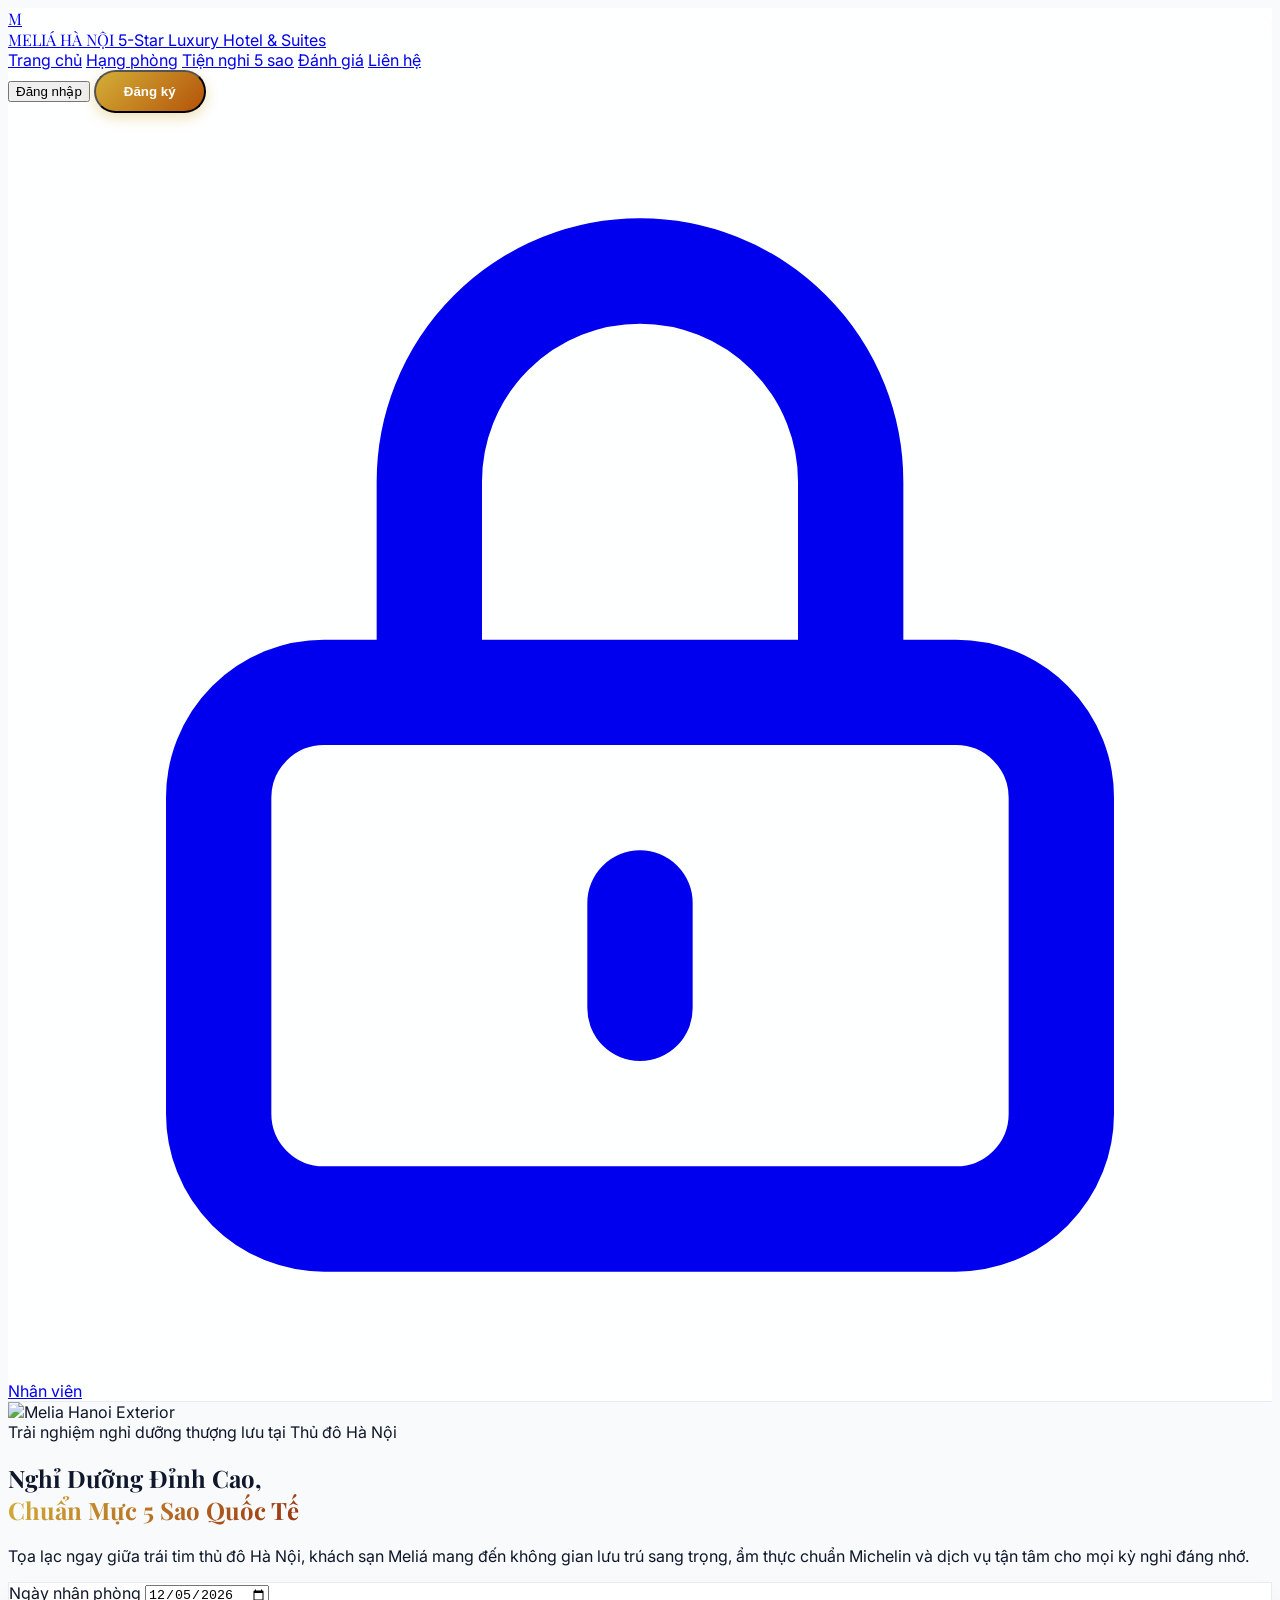
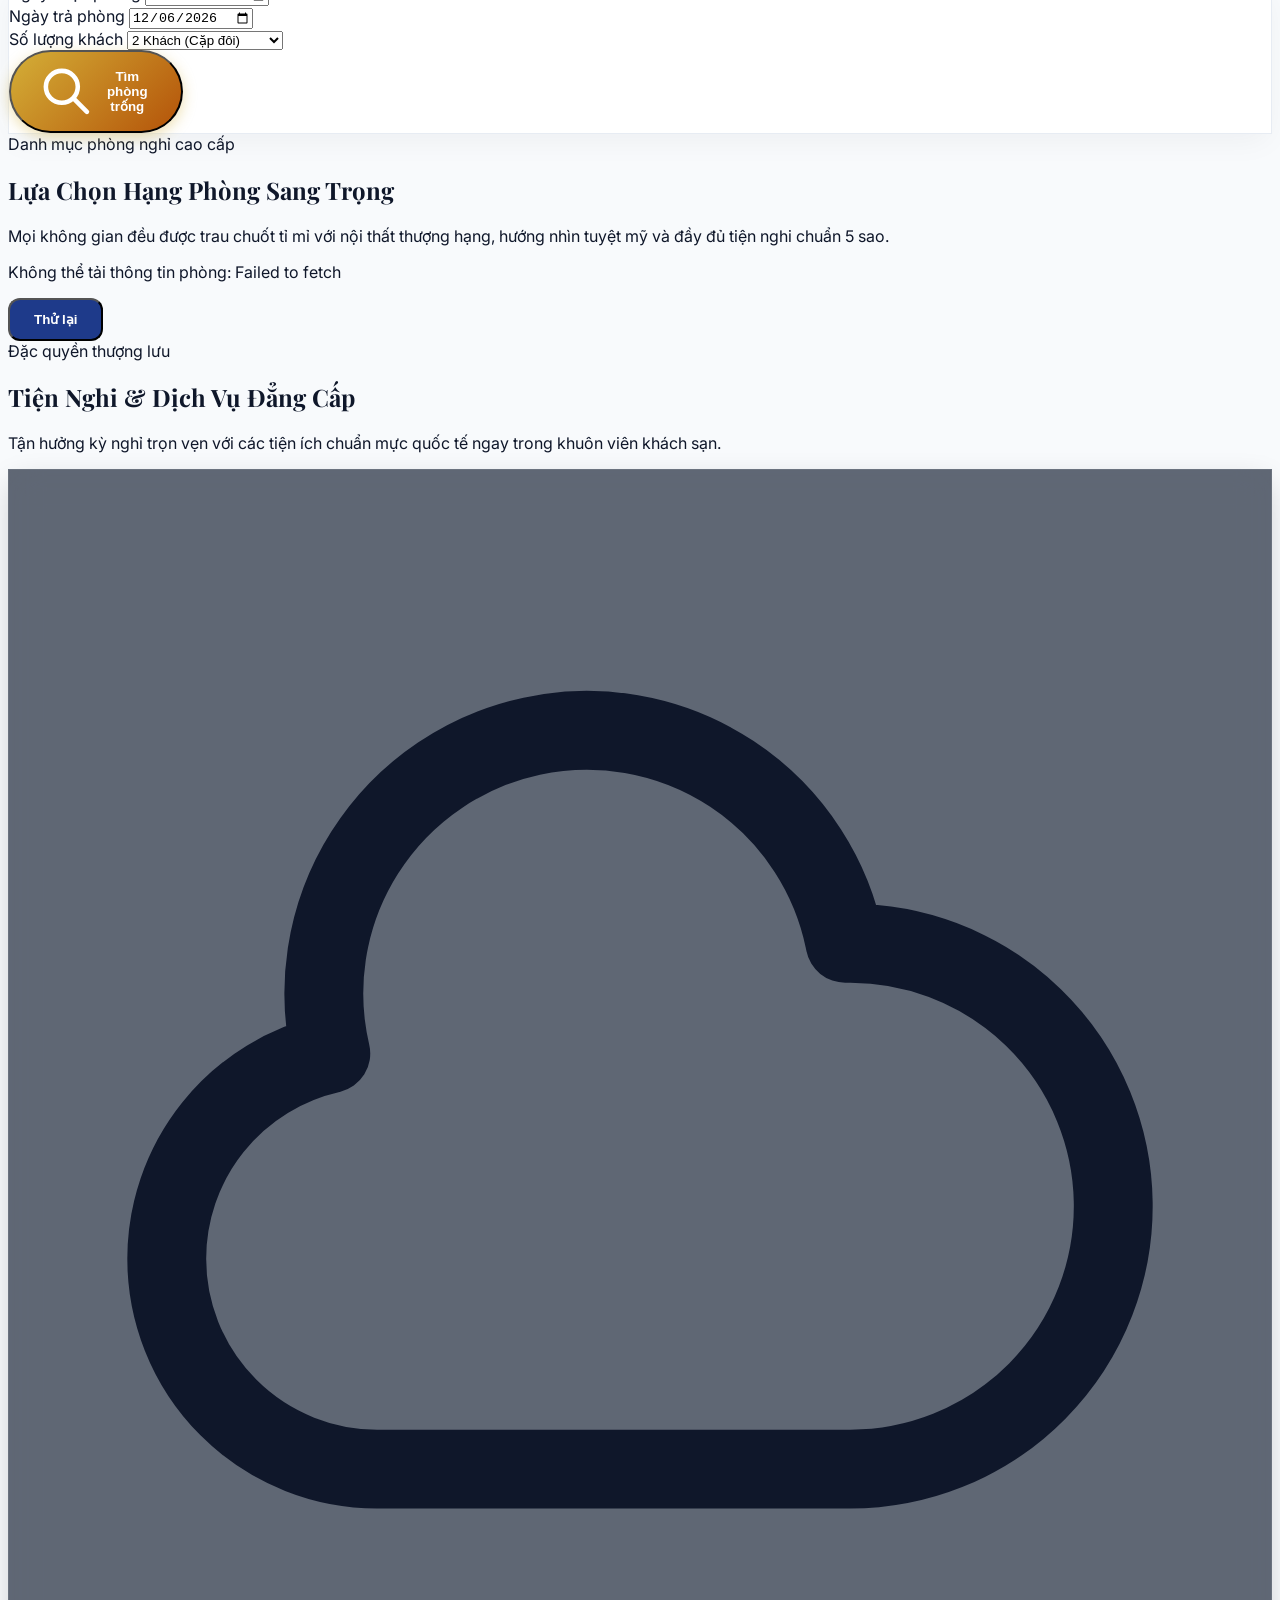
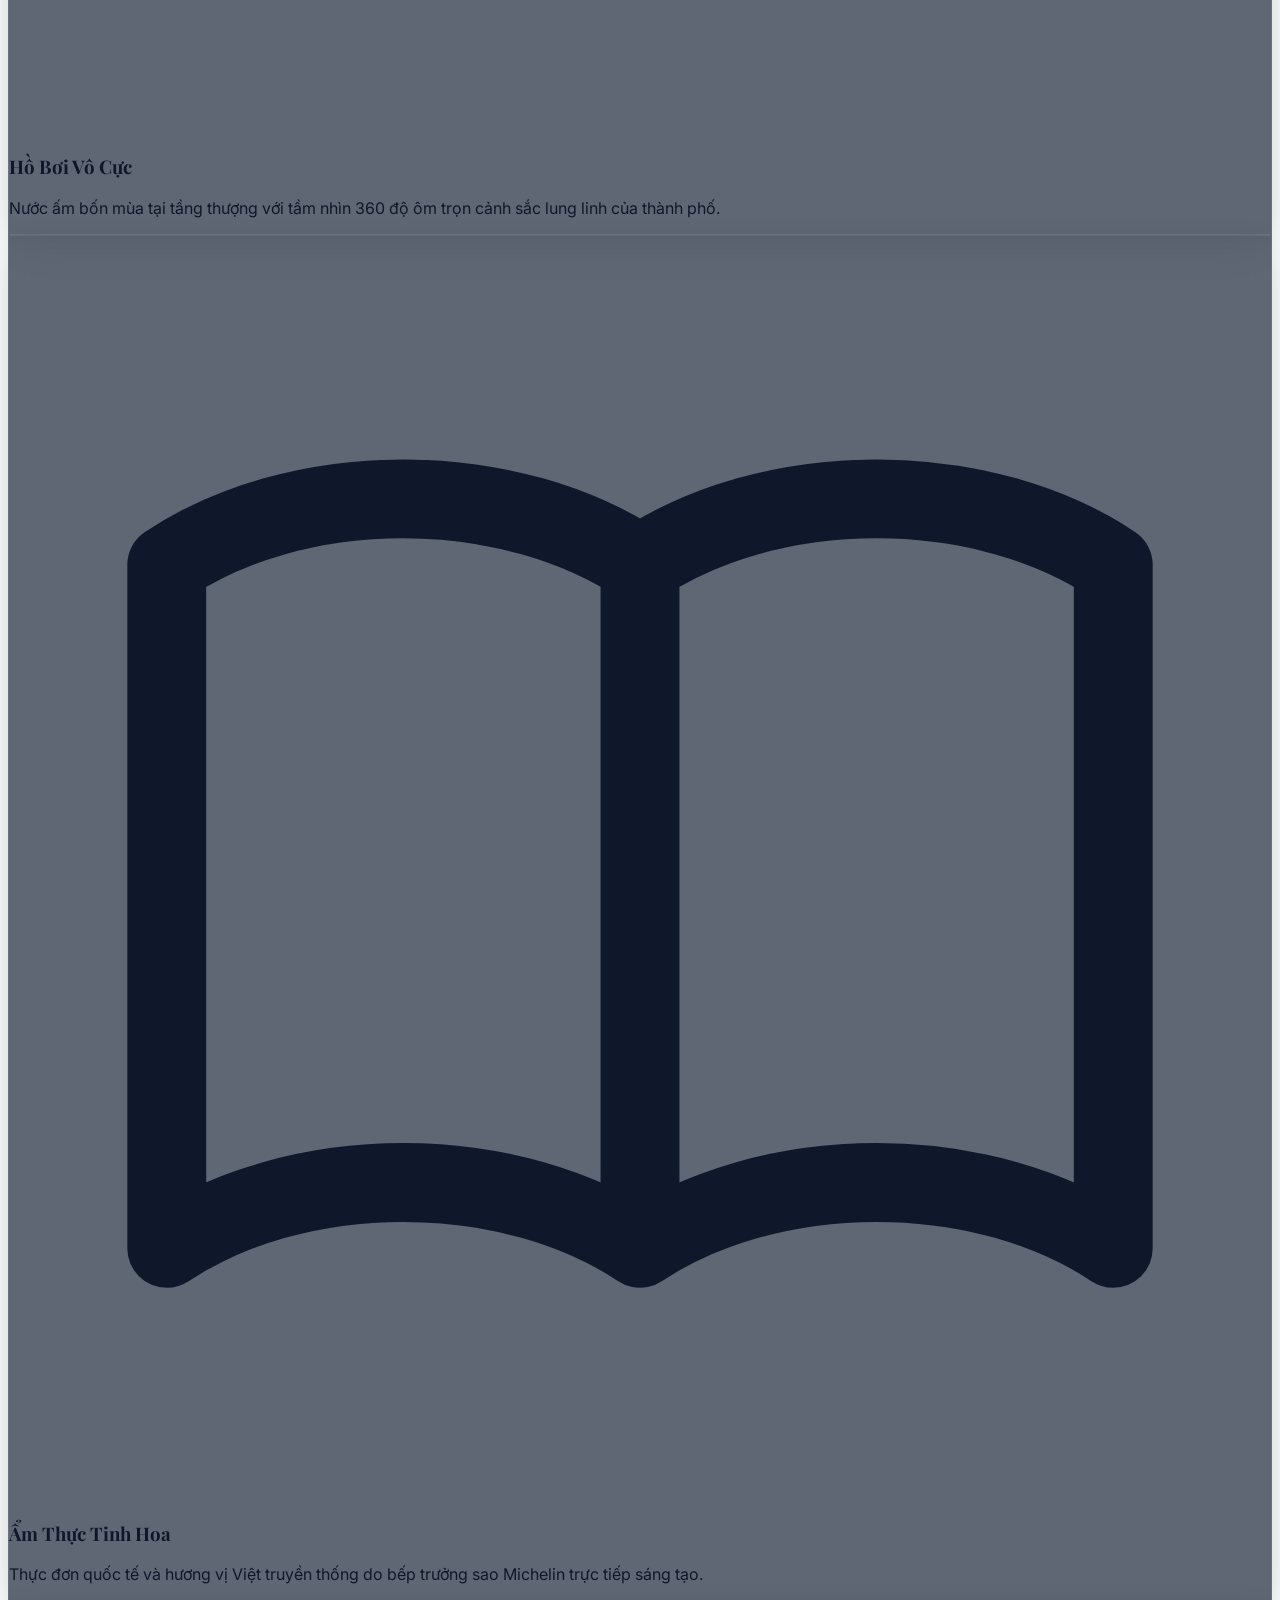
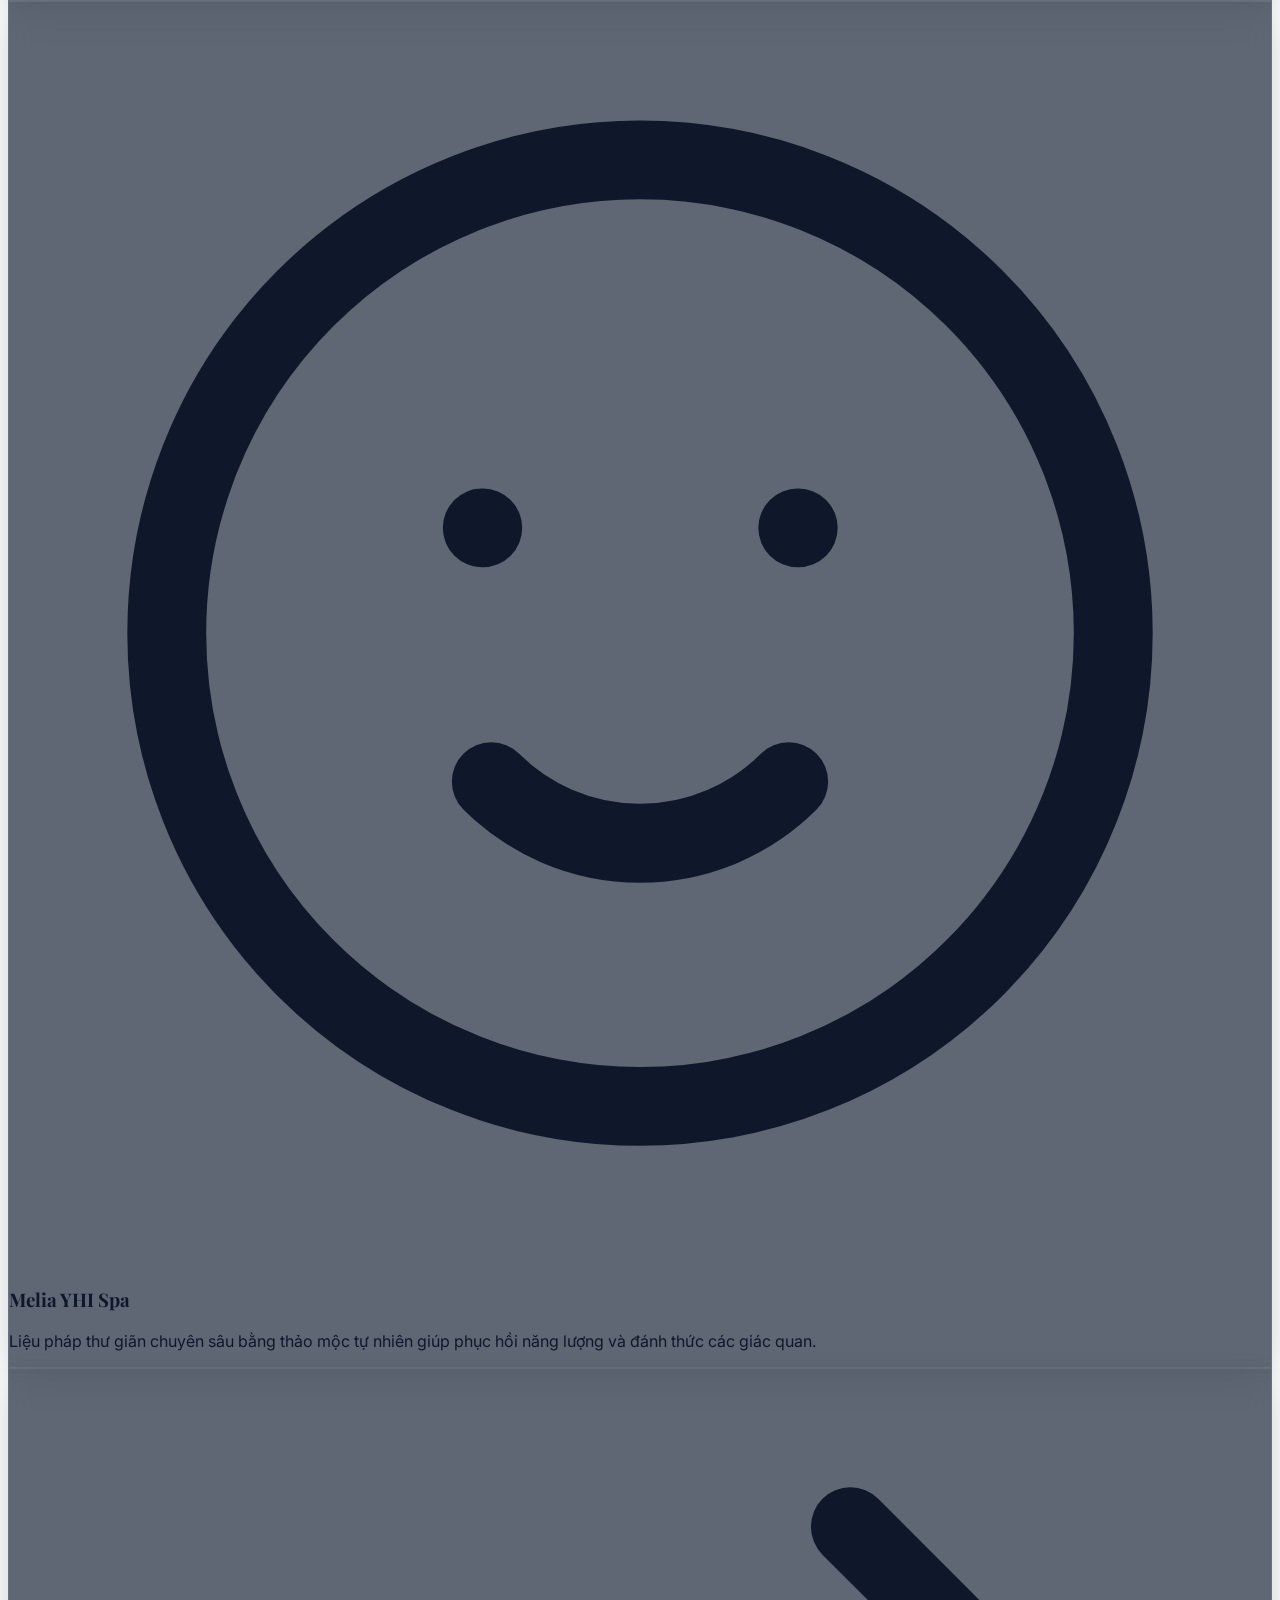
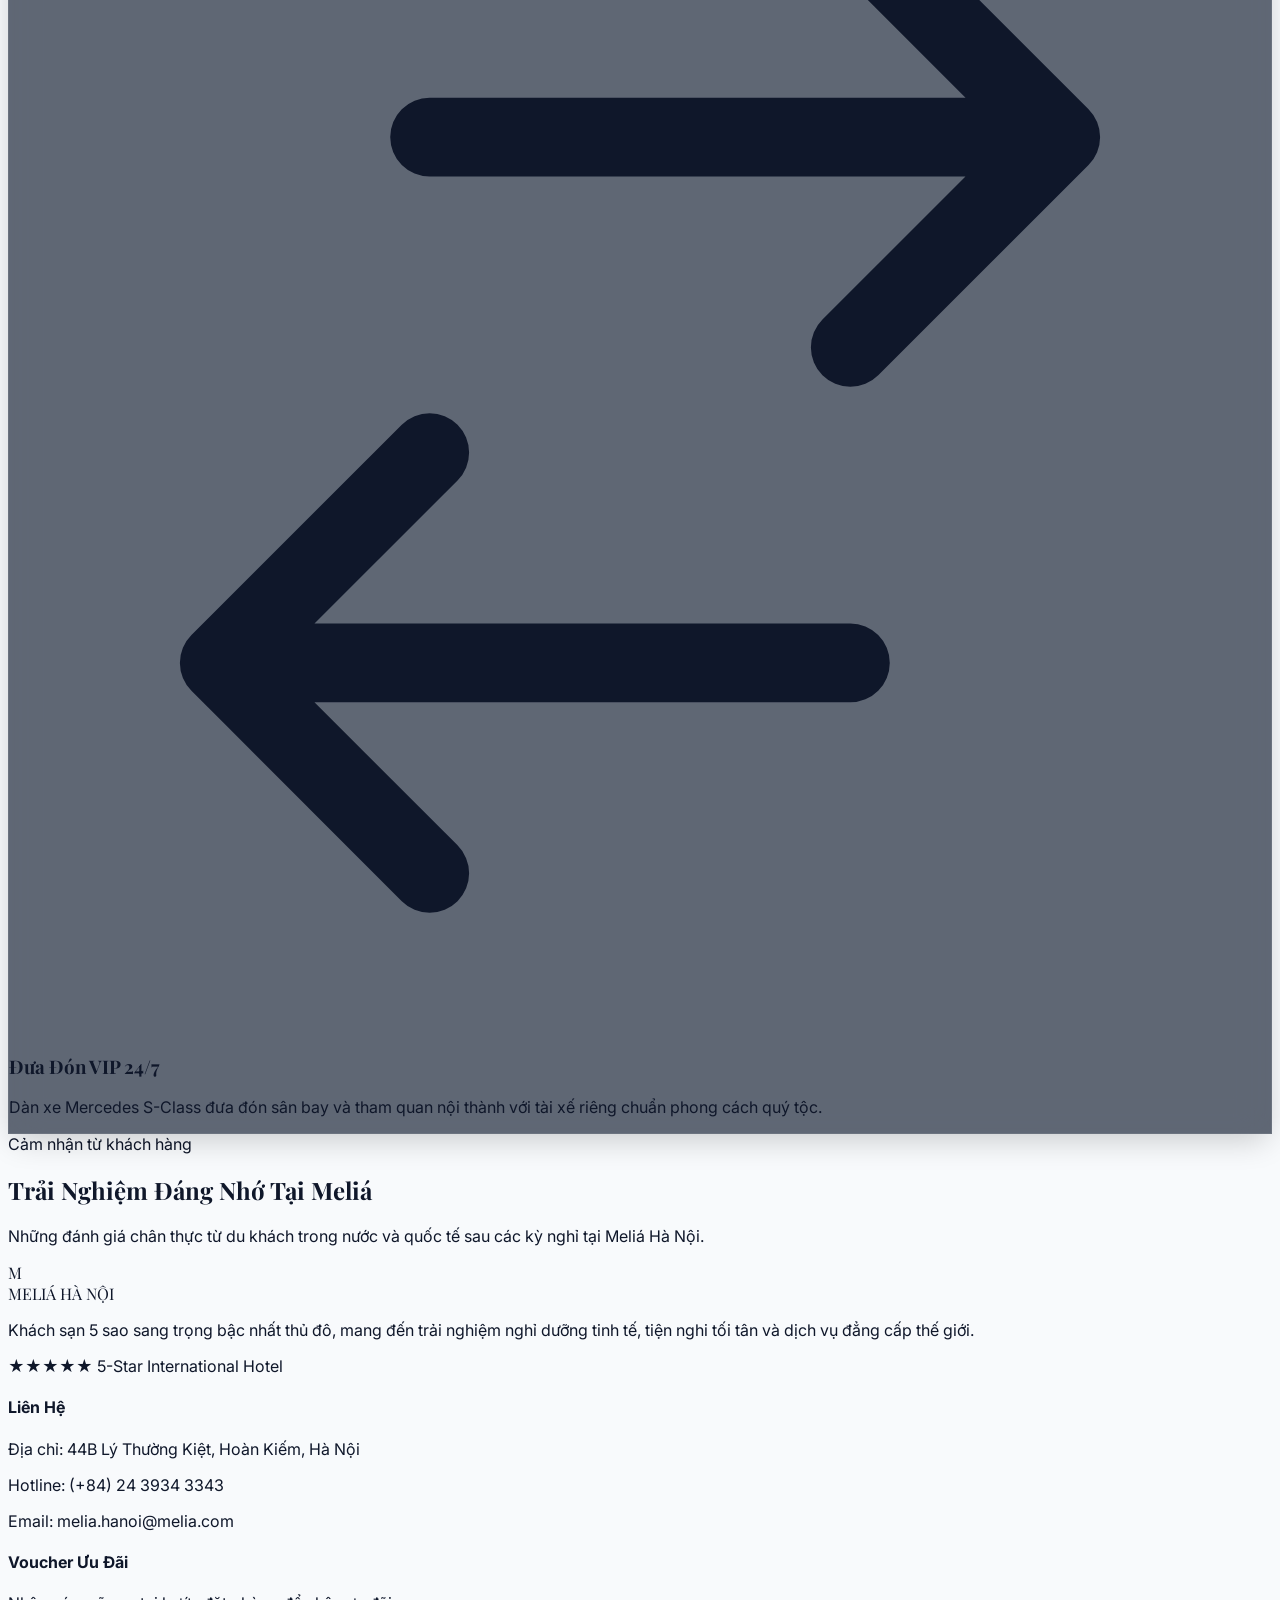
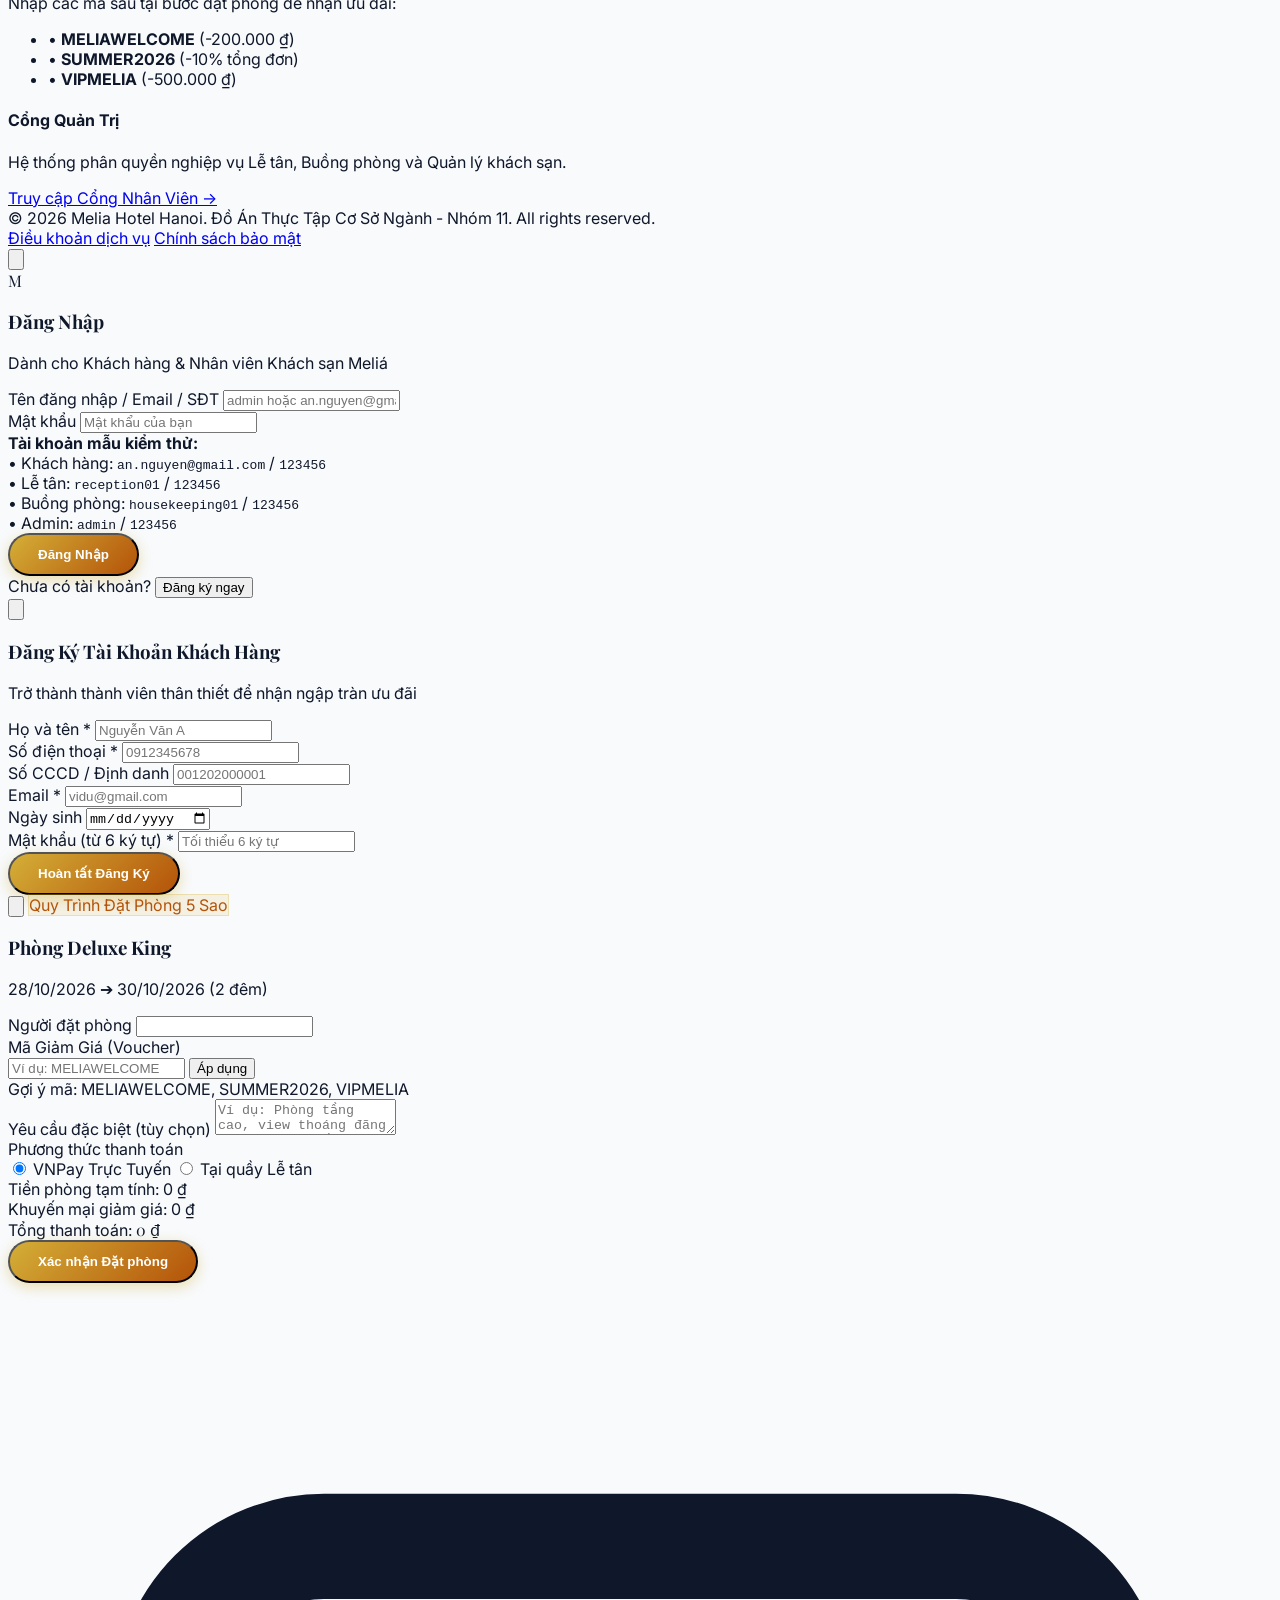
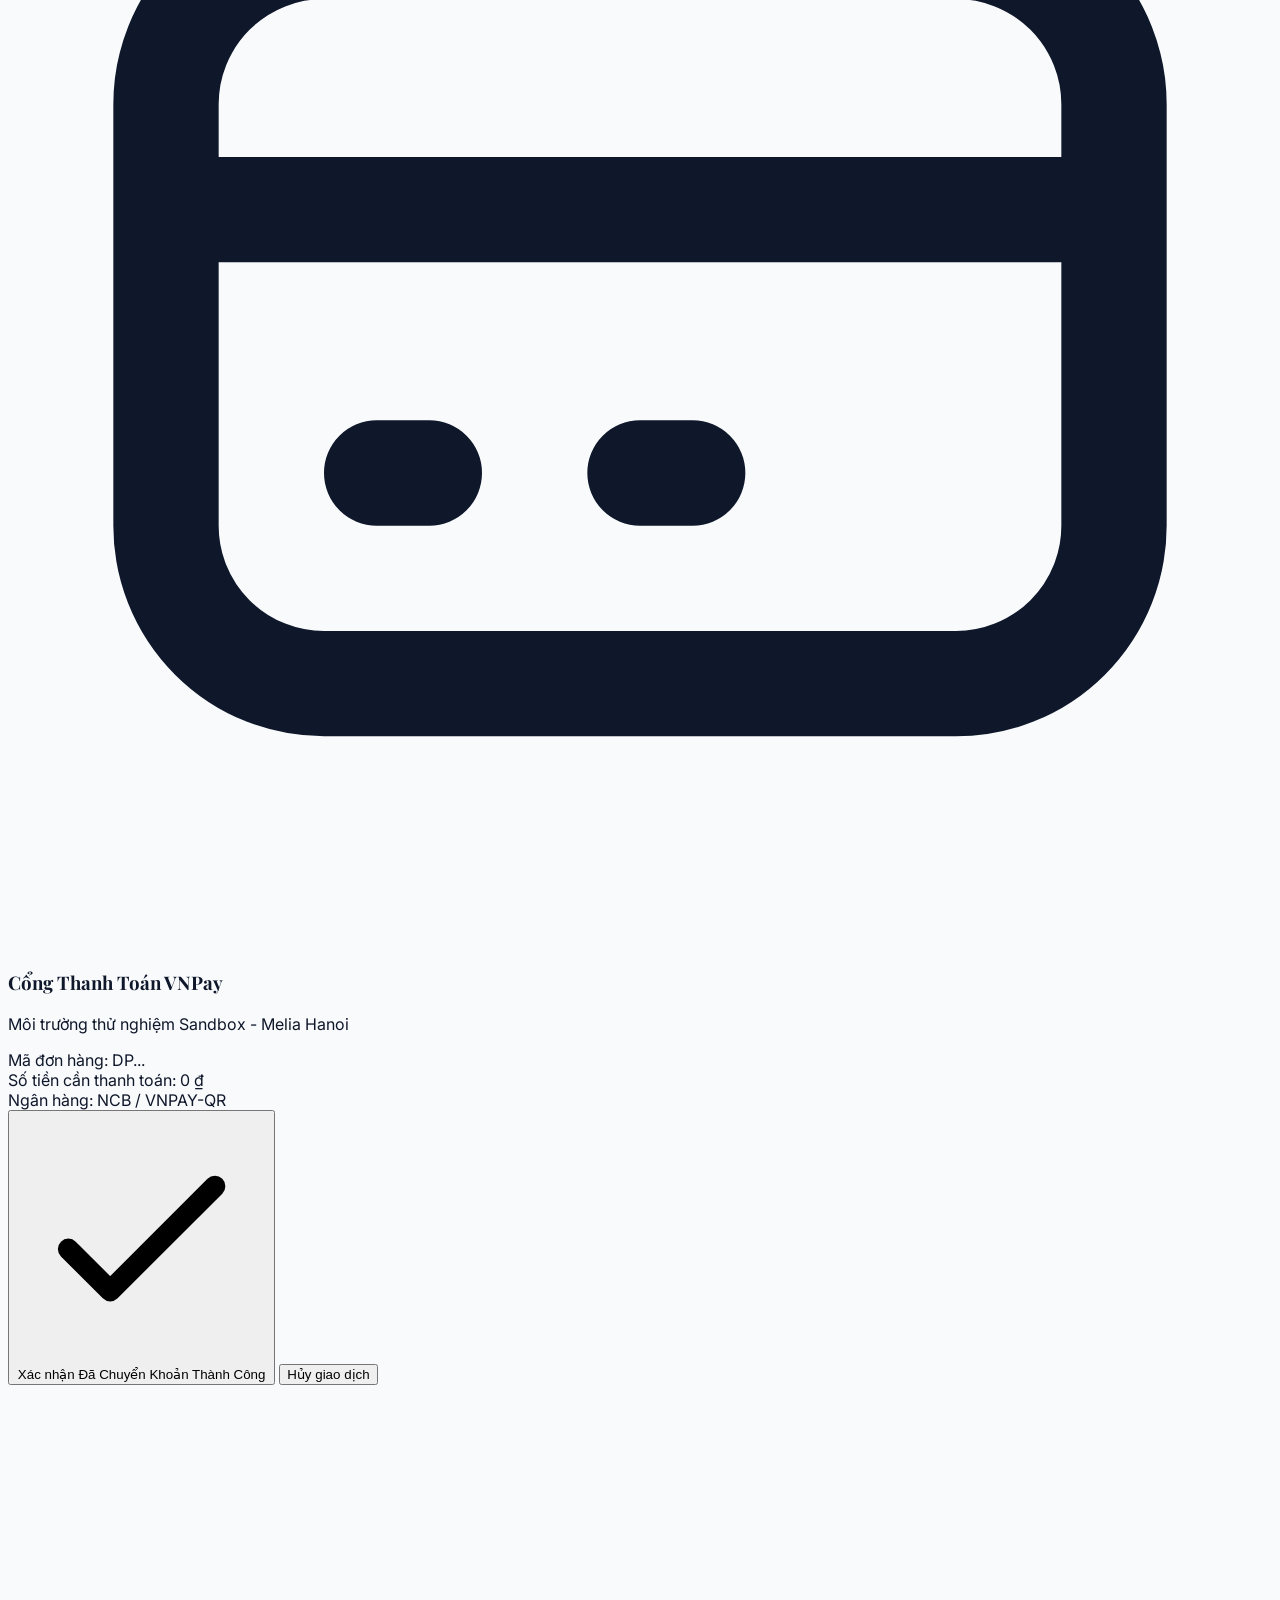
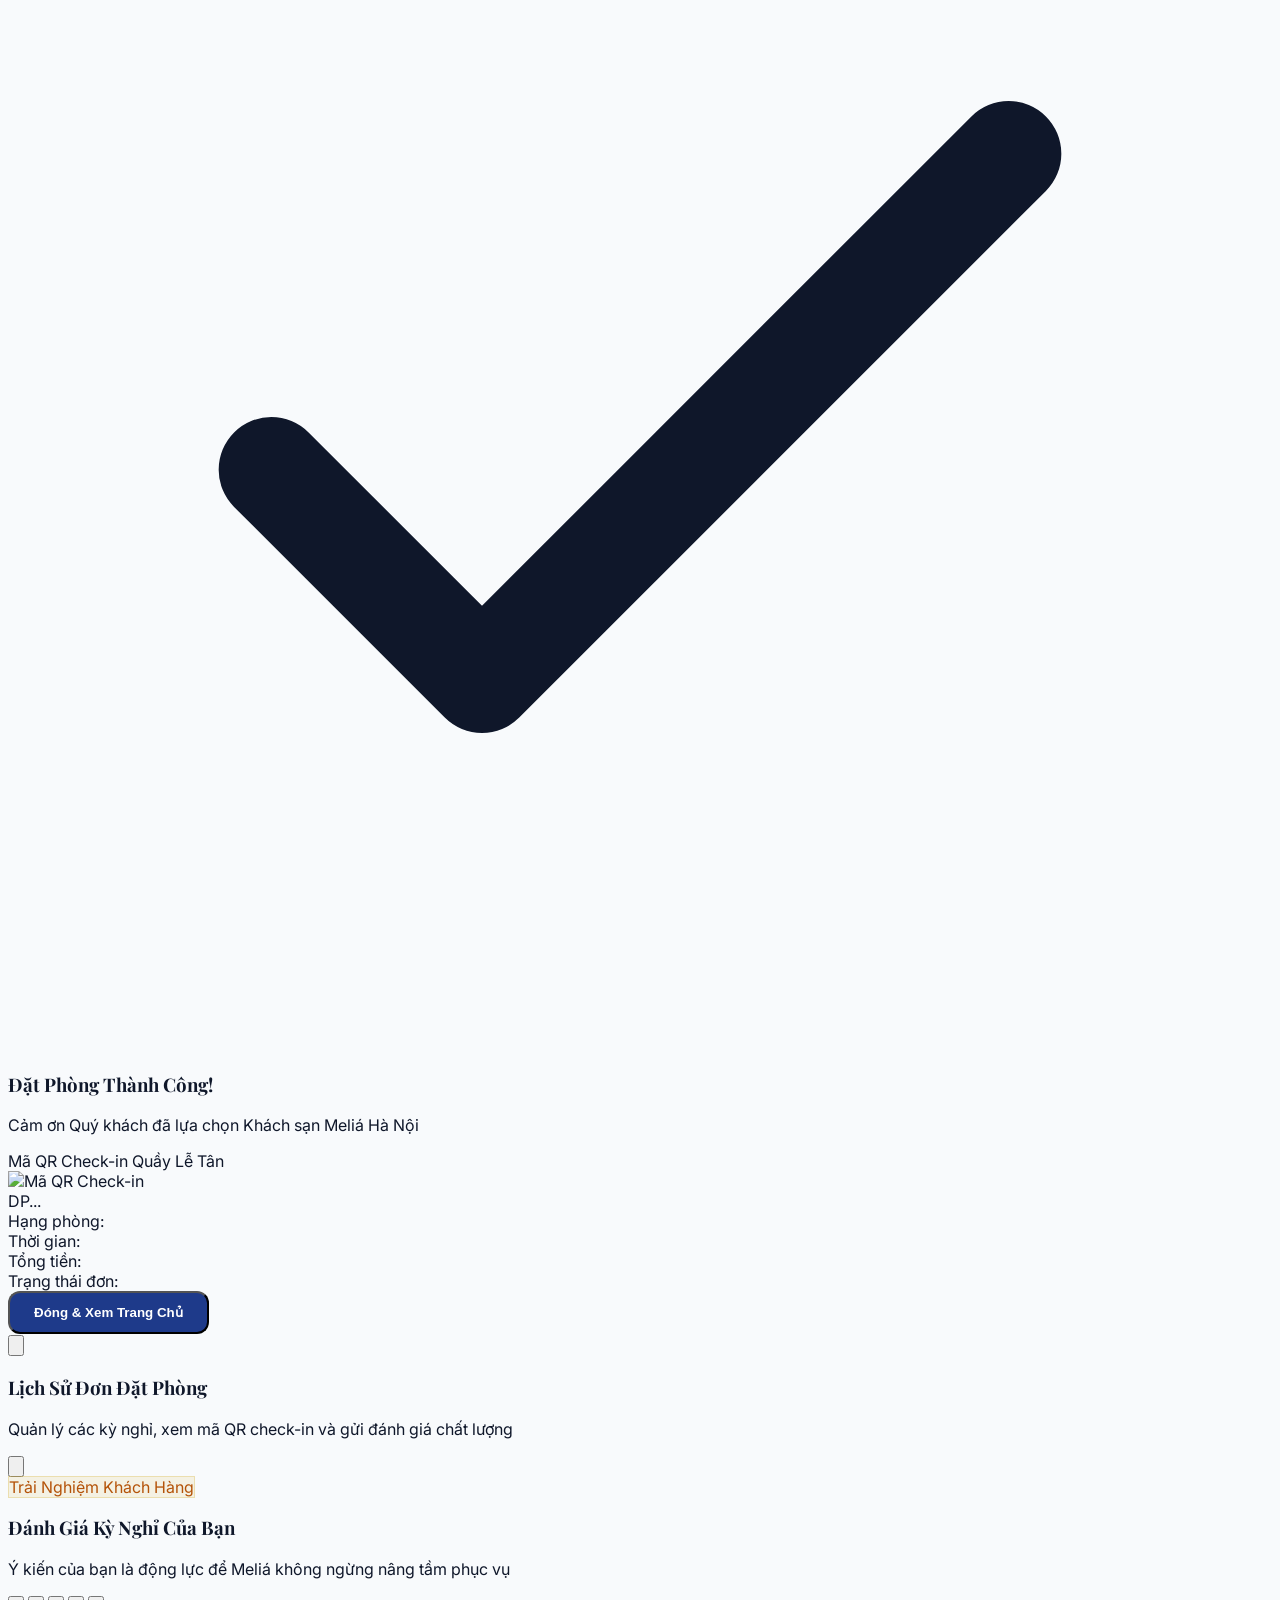
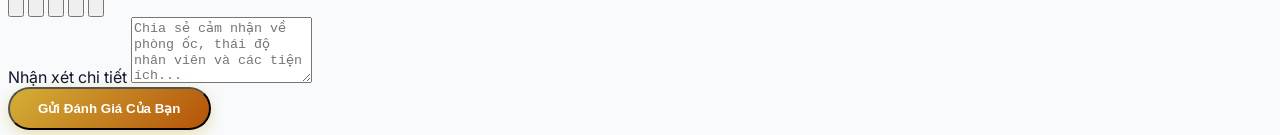
==== frontend/index.html @ df704e08 "feat: initial commit for Melia Hotel TTCSN system with Docker support" ====
<!DOCTYPE html>
<html lang="vi" class="scroll-smooth">
<head>
  <meta charset="UTF-8">
  <meta name="viewport" content="width=device-width, initial-scale=1.0">
  <title>Khách Sạn Meliá Hà Nội | Trải Nghiệm Nghỉ Dưỡng 5 Sao Đẳng Cấp Quốc Tế</title>
  <!-- Tailwind CSS via CDN -->
  <script src="https://cdn.tailwindcss.com"></script>
  <!-- Google Fonts: Playfair Display + Inter -->
  <link rel="preconnect" href="https://fonts.googleapis.com">
  <link rel="preconnect" href="https://fonts.gstatic.com" crossorigin>
  <link href="https://fonts.googleapis.com/css2?family=Inter:wght@300;400;500;600;700&family=Playfair+Display:ital,wght@0,500;0,600;0,700;1,400;1,600&display=swap" rel="stylesheet">
  <!-- Custom Luxury Stylesheet -->
  <link rel="stylesheet" href="assets/css/style.css">
  <script>
    tailwind.config = {
      theme: {
        extend: {
          colors: {
            meliaNavy: '#1E3A8A',
            meliaGold: '#D4AF37',
            meliaDark: '#0F172A',
          }
        }
      }
    }
  </script>
</head>
<body class="bg-slate-50 text-slate-800 antialiased selection:bg-amber-200 selection:text-blue-950">

  <!-- ==================== HEADER NAVIGATION (LIQUID GLASS) ==================== -->
  <header class="fixed top-0 left-0 right-0 z-40 glass-nav transition-all duration-300">
    <div class="max-w-7xl mx-auto px-4 sm:px-6 lg:px-8 h-20 flex items-center justify-between">
      <!-- Hotel Brand Logo -->
      <a href="index.html" class="flex items-center gap-3 group">
        <div class="w-10 h-10 rounded-xl bg-blue-950 text-amber-400 flex items-center justify-center font-serif text-2xl font-bold shadow-md group-hover:scale-105 transition-transform">
          M
        </div>
        <div>
          <span class="font-serif text-xl sm:text-2xl font-bold tracking-tight text-blue-950 block leading-none">
            MELIÁ HÀ NỘI
          </span>
          <span class="text-[10px] uppercase tracking-widest text-amber-700 font-semibold block mt-0.5">
            5-Star Luxury Hotel & Suites
          </span>
        </div>
      </a>

      <!-- Navigation Links -->
      <nav class="hidden md:flex items-center gap-8 text-sm font-medium text-slate-600">
        <a href="#hero" class="hover:text-blue-900 transition-colors">Trang chủ</a>
        <a href="#rooms" class="hover:text-blue-900 transition-colors">Hạng phòng</a>
        <a href="#amenities" class="hover:text-blue-900 transition-colors">Tiện nghi 5 sao</a>
        <a href="#reviews" class="hover:text-blue-900 transition-colors">Đánh giá</a>
        <a href="#contact" class="hover:text-blue-900 transition-colors">Liên hệ</a>
      </nav>

      <!-- Auth & Operations Container -->
      <div id="navAuthContainer" class="flex items-center gap-3">
        <!-- Dynamically populated by Auth.updateUI() -->
      </div>
    </div>
  </header>

  <!-- ==================== HERO SECTION ==================== -->
  <section id="hero" class="relative pt-20 min-h-screen flex items-center justify-center overflow-hidden">
    <!-- Hero Background Image & Gradient Overlay -->
    <div class="absolute inset-0 z-0">
      <img src="https://images.unsplash.com/photo-1542314831-068cd1dbfeeb?w=1920&q=85" 
           alt="Melia Hanoi Exterior" 
           class="w-full h-full object-cover scale-105 animate-pulse duration-[10000ms]">
      <div class="absolute inset-0 bg-gradient-to-t from-slate-950/90 via-slate-900/50 to-slate-950/60 backdrop-blur-[1px]"></div>
    </div>

    <!-- Hero Content -->
    <div class="relative z-10 max-w-5xl mx-auto px-4 sm:px-6 text-center text-white py-24">
      <div class="inline-flex items-center gap-2 px-4 py-1.5 rounded-full bg-white/10 backdrop-blur-md border border-white/20 text-xs font-semibold uppercase tracking-widest text-amber-300 mb-6 animate-fade-in">
        <span class="w-2 h-2 rounded-full bg-amber-400 animate-ping"></span>
        Trải nghiệm nghỉ dưỡng thượng lưu tại Thủ đô Hà Nội
      </div>

      <h1 class="font-serif text-4xl sm:text-6xl md:text-7xl font-bold tracking-tight leading-tight mb-6">
        Nghỉ Dưỡng Đỉnh Cao, <br>
        <span class="gold-gradient-text">Chuẩn Mực 5 Sao Quốc Tế</span>
      </h1>

      <p class="text-base sm:text-lg text-slate-200 max-w-2xl mx-auto mb-12 font-light leading-relaxed">
        Tọa lạc ngay giữa trái tim thủ đô Hà Nội, khách sạn Meliá mang đến không gian lưu trú sang trọng, ẩm thực chuẩn Michelin và dịch vụ tận tâm cho mọi kỳ nghỉ đáng nhớ.
      </p>

      <!-- ==================== REAL-TIME BOOKING SEARCH BAR ==================== -->
      <div class="glass-card max-w-4xl mx-auto rounded-3xl p-4 sm:p-6 shadow-2xl text-slate-800 border border-white/40">
        <form onsubmit="event.preventDefault(); Guest.searchAvailableRooms();" class="grid grid-cols-1 sm:grid-cols-2 lg:grid-cols-4 gap-4 items-center">
          <!-- Check-in Date -->
          <div class="text-left bg-slate-50/90 p-3 rounded-2xl border border-slate-200/80">
            <label class="text-[11px] font-bold uppercase tracking-wider text-slate-400 block mb-1">
              Ngày nhận phòng
            </label>
            <input type="date" id="searchCheckIn" class="w-full bg-transparent text-sm font-semibold text-slate-800 focus:outline-none">
          </div>

          <!-- Check-out Date -->
          <div class="text-left bg-slate-50/90 p-3 rounded-2xl border border-slate-200/80">
            <label class="text-[11px] font-bold uppercase tracking-wider text-slate-400 block mb-1">
              Ngày trả phòng
            </label>
            <input type="date" id="searchCheckOut" class="w-full bg-transparent text-sm font-semibold text-slate-800 focus:outline-none">
          </div>

          <!-- Guests Count -->
          <div class="text-left bg-slate-50/90 p-3 rounded-2xl border border-slate-200/80">
            <label class="text-[11px] font-bold uppercase tracking-wider text-slate-400 block mb-1">
              Số lượng khách
            </label>
            <select id="searchGuests" class="w-full bg-transparent text-sm font-semibold text-slate-800 focus:outline-none cursor-pointer">
              <option value="1">1 Khách (Solo)</option>
              <option value="2" selected>2 Khách (Cặp đôi)</option>
              <option value="3">3 Khách (Gia đình)</option>
              <option value="4">4 Khách (Gia đình lớn)</option>
            </select>
          </div>

          <!-- Search Button -->
          <div class="h-full flex items-end">
            <button type="submit" class="w-full btn-gold h-12 rounded-2xl text-sm font-bold shadow-lg">
              <svg class="w-4 h-4" fill="none" stroke="currentColor" viewBox="0 0 24 24"><path stroke-linecap="round" stroke-linejoin="round" stroke-width="2" d="M21 21l-6-6m2-5a7 7 0 11-14 0 7 7 0 0114 0z"/></svg>
              Tìm phòng trống
            </button>
          </div>
        </form>
      </div>
    </div>
  </section>

  <!-- ==================== ROOM SHOWCASE SECTION ==================== -->
  <section id="rooms" class="py-24 max-w-7xl mx-auto px-4 sm:px-6 lg:px-8">
    <div class="text-center max-w-2xl mx-auto mb-16">
      <span class="text-xs uppercase tracking-widest text-amber-700 font-bold block mb-2">
        Danh mục phòng nghỉ cao cấp
      </span>
      <h2 class="font-serif text-3xl sm:text-4xl font-bold text-slate-900 tracking-tight">
        Lựa Chọn Hạng Phòng Sang Trọng
      </h2>
      <p class="text-slate-500 text-sm mt-3">
        Mọi không gian đều được trau chuốt tỉ mỉ với nội thất thượng hạng, hướng nhìn tuyệt mỹ và đầy đủ tiện nghi chuẩn 5 sao.
      </p>
    </div>

    <!-- Live Available Room List -->
    <div id="roomListContainer" class="grid grid-cols-1 md:grid-cols-2 lg:grid-cols-3 gap-8">
      <!-- Populated dynamically via Guest.searchAvailableRooms() -->
    </div>
  </section>

  <!-- ==================== 5-STAR AMENITIES ==================== -->
  <section id="amenities" class="py-20 bg-slate-900 text-white relative overflow-hidden">
    <div class="max-w-7xl mx-auto px-4 sm:px-6 lg:px-8 relative z-10">
      <div class="text-center max-w-2xl mx-auto mb-16">
        <span class="text-xs uppercase tracking-widest text-amber-400 font-bold block mb-2">
          Đặc quyền thượng lưu
        </span>
        <h2 class="font-serif text-3xl sm:text-4xl font-bold tracking-tight">
          Tiện Nghi & Dịch Vụ Đẳng Cấp
        </h2>
        <p class="text-slate-300 text-sm mt-3 font-light">
          Tận hưởng kỳ nghỉ trọn vẹn với các tiện ích chuẩn mực quốc tế ngay trong khuôn viên khách sạn.
        </p>
      </div>

      <div class="grid grid-cols-1 sm:grid-cols-2 lg:grid-cols-4 gap-8">
        <!-- Amenity 1 -->
        <div class="glass-card-dark p-6 rounded-2xl text-center group hover:border-amber-400/50 transition-all">
          <div class="w-14 h-14 rounded-2xl bg-amber-400/10 text-amber-400 flex items-center justify-center mx-auto mb-5 group-hover:scale-110 transition-transform">
            <svg class="w-7 h-7" fill="none" stroke="currentColor" viewBox="0 0 24 24"><path stroke-linecap="round" stroke-linejoin="round" stroke-width="1.5" d="M3 15a4 4 0 004 4h9a5 5 0 10-.1-9.999 5.002 5.002 0 10-9.78 2.096A4.001 4.001 0 003 15z"/></svg>
          </div>
          <h3 class="font-serif text-lg font-bold mb-2">Hồ Bơi Vô Cực</h3>
          <p class="text-xs text-slate-300 leading-relaxed font-light">Nước ấm bốn mùa tại tầng thượng với tầm nhìn 360 độ ôm trọn cảnh sắc lung linh của thành phố.</p>
        </div>

        <!-- Amenity 2 -->
        <div class="glass-card-dark p-6 rounded-2xl text-center group hover:border-amber-400/50 transition-all">
          <div class="w-14 h-14 rounded-2xl bg-amber-400/10 text-amber-400 flex items-center justify-center mx-auto mb-5 group-hover:scale-110 transition-transform">
            <svg class="w-7 h-7" fill="none" stroke="currentColor" viewBox="0 0 24 24"><path stroke-linecap="round" stroke-linejoin="round" stroke-width="1.5" d="M12 6.253v13m0-13C10.832 5.477 9.246 5 7.5 5S4.168 5.477 3 6.253v13C4.168 18.477 5.754 18 7.5 18s3.332.477 4.5 1.253m0-13C13.168 5.477 14.754 5 16.5 5c1.747 0 3.332.477 4.5 1.253v13C19.832 18.477 18.247 18 16.5 18c-1.746 0-3.332.477-4.5 1.253"/></svg>
          </div>
          <h3 class="font-serif text-lg font-bold mb-2">Ẩm Thực Tinh Hoa</h3>
          <p class="text-xs text-slate-300 leading-relaxed font-light">Thực đơn quốc tế và hương vị Việt truyền thống do bếp trưởng sao Michelin trực tiếp sáng tạo.</p>
        </div>

        <!-- Amenity 3 -->
        <div class="glass-card-dark p-6 rounded-2xl text-center group hover:border-amber-400/50 transition-all">
          <div class="w-14 h-14 rounded-2xl bg-amber-400/10 text-amber-400 flex items-center justify-center mx-auto mb-5 group-hover:scale-110 transition-transform">
            <svg class="w-7 h-7" fill="none" stroke="currentColor" viewBox="0 0 24 24"><path stroke-linecap="round" stroke-linejoin="round" stroke-width="1.5" d="M14.828 14.828a4 4 0 01-5.656 0M9 10h.01M15 10h.01M21 12a9 9 0 11-18 0 9 9 0 0118 0z"/></svg>
          </div>
          <h3 class="font-serif text-lg font-bold mb-2">Melia YHI Spa</h3>
          <p class="text-xs text-slate-300 leading-relaxed font-light">Liệu pháp thư giãn chuyên sâu bằng thảo mộc tự nhiên giúp phục hồi năng lượng và đánh thức các giác quan.</p>
        </div>

        <!-- Amenity 4 -->
        <div class="glass-card-dark p-6 rounded-2xl text-center group hover:border-amber-400/50 transition-all">
          <div class="w-14 h-14 rounded-2xl bg-amber-400/10 text-amber-400 flex items-center justify-center mx-auto mb-5 group-hover:scale-110 transition-transform">
            <svg class="w-7 h-7" fill="none" stroke="currentColor" viewBox="0 0 24 24"><path stroke-linecap="round" stroke-linejoin="round" stroke-width="1.5" d="M8 7h12m0 0l-4-4m4 4l-4 4m0 6H4m0 0l4 4m-4-4l4-4"/></svg>
          </div>
          <h3 class="font-serif text-lg font-bold mb-2">Đưa Đón VIP 24/7</h3>
          <p class="text-xs text-slate-300 leading-relaxed font-light">Dàn xe Mercedes S-Class đưa đón sân bay và tham quan nội thành với tài xế riêng chuẩn phong cách quý tộc.</p>
        </div>
      </div>
    </div>
  </section>

  <!-- ==================== FEATURED REVIEWS ==================== -->
  <section id="reviews" class="py-24 max-w-7xl mx-auto px-4 sm:px-6 lg:px-8">
    <div class="text-center max-w-2xl mx-auto mb-16">
      <span class="text-xs uppercase tracking-widest text-amber-700 font-bold block mb-2">
        Cảm nhận từ khách hàng
      </span>
      <h2 class="font-serif text-3xl sm:text-4xl font-bold text-slate-900 tracking-tight">
        Trải Nghiệm Đáng Nhớ Tại Meliá
      </h2>
      <p class="text-slate-500 text-sm mt-3">
        Những đánh giá chân thực từ du khách trong nước và quốc tế sau các kỳ nghỉ tại Meliá Hà Nội.
      </p>
    </div>

    <div id="featuredReviewsContainer" class="grid grid-cols-1 md:grid-cols-2 lg:grid-cols-3 gap-8">
      <!-- Populated dynamically via Guest.loadFeaturedReviews() -->
    </div>
  </section>

  <!-- ==================== FOOTER ==================== -->
  <footer id="contact" class="bg-slate-950 text-slate-400 py-16 border-t border-slate-800">
    <div class="max-w-7xl mx-auto px-4 sm:px-6 lg:px-8">
      <div class="grid grid-cols-1 md:grid-cols-4 gap-10 pb-12 border-b border-slate-800">
        <!-- Col 1 -->
        <div class="space-y-4">
          <div class="flex items-center gap-2">
            <div class="w-8 h-8 rounded-lg bg-amber-400 text-blue-950 font-serif font-bold flex items-center justify-center text-lg">M</div>
            <span class="font-serif text-lg font-bold text-white tracking-wide">MELIÁ HÀ NỘI</span>
          </div>
          <p class="text-xs leading-relaxed text-slate-400">
            Khách sạn 5 sao sang trọng bậc nhất thủ đô, mang đến trải nghiệm nghỉ dưỡng tinh tế, tiện nghi tối tân và dịch vụ đẳng cấp thế giới.
          </p>
          <div class="text-xs text-amber-400 font-medium">★★★★★ 5-Star International Hotel</div>
        </div>

        <!-- Col 2 -->
        <div class="space-y-3">
          <h4 class="text-sm font-bold uppercase tracking-wider text-white">Liên Hệ</h4>
          <p class="text-xs text-slate-400">Địa chỉ: 44B Lý Thường Kiệt, Hoàn Kiếm, Hà Nội</p>
          <p class="text-xs text-slate-400">Hotline: (+84) 24 3934 3343</p>
          <p class="text-xs text-slate-400">Email: melia.hanoi@melia.com</p>
        </div>

        <!-- Col 3 -->
        <div class="space-y-3">
          <h4 class="text-sm font-bold uppercase tracking-wider text-white">Voucher Ưu Đãi</h4>
          <p class="text-xs text-slate-400">Nhập các mã sau tại bước đặt phòng để nhận ưu đãi:</p>
          <ul class="text-xs space-y-1.5 font-mono text-amber-300">
            <li>• <strong class="text-white">MELIAWELCOME</strong> (-200.000 ₫)</li>
            <li>• <strong class="text-white">SUMMER2026</strong> (-10% tổng đơn)</li>
            <li>• <strong class="text-white">VIPMELIA</strong> (-500.000 ₫)</li>
          </ul>
        </div>

        <!-- Col 4 -->
        <div class="space-y-3">
          <h4 class="text-sm font-bold uppercase tracking-wider text-white">Cổng Quản Trị</h4>
          <p class="text-xs text-slate-400">Hệ thống phân quyền nghiệp vụ Lễ tân, Buồng phòng và Quản lý khách sạn.</p>
          <a href="admin.html" class="inline-flex items-center gap-1.5 text-xs text-amber-400 hover:text-amber-300 font-semibold underline underline-offset-4">
            Truy cập Cổng Nhân Viên &rarr;
          </a>
        </div>
      </div>

      <div class="pt-8 flex flex-col sm:flex-row items-center justify-between text-xs text-slate-500 gap-4">
        <div>&copy; 2026 Melia Hotel Hanoi. Đồ Án Thực Tập Cơ Sở Ngành - Nhóm 11. All rights reserved.</div>
        <div class="flex gap-4">
          <a href="#" class="hover:text-slate-300">Điều khoản dịch vụ</a>
          <a href="#" class="hover:text-slate-300">Chính sách bảo mật</a>
        </div>
      </div>
    </div>
  </footer>

  <!-- ========================================================================== -->
  <!-- MODALS (LOGIN, REGISTER, BOOKING WIZARD, VNPAY, QR SUCCESS, REVIEWS)       -->
  <!-- ========================================================================== -->

  <!-- LOGIN MODAL -->
  <div id="loginModal" class="fixed inset-0 z-50 bg-slate-950/70 backdrop-blur-sm hidden items-center justify-center p-4">
    <div class="bg-white rounded-3xl max-w-md w-full p-8 shadow-2xl border border-slate-100 relative animate-fade-in">
      <button onclick="closeModal('loginModal')" class="absolute top-6 right-6 text-slate-400 hover:text-slate-700">
        <svg class="w-5 h-5" fill="none" stroke="currentColor" viewBox="0 0 24 24"><path stroke-linecap="round" stroke-linejoin="round" stroke-width="2" d="M6 18L18 6M6 6l12 12"/></svg>
      </button>

      <div class="text-center mb-6">
        <div class="w-12 h-12 rounded-2xl bg-blue-900 text-amber-400 flex items-center justify-center font-serif text-2xl font-bold mx-auto mb-3">M</div>
        <h3 class="font-serif text-2xl font-bold text-slate-900">Đăng Nhập</h3>
        <p class="text-xs text-slate-500 mt-1">Dành cho Khách hàng & Nhân viên Khách sạn Meliá</p>
      </div>

      <form onsubmit="event.preventDefault(); Auth.login(document.getElementById('loginUsername').value, document.getElementById('loginPassword').value).then(() => closeModal('loginModal'));" class="space-y-4">
        <div>
          <label class="text-xs font-bold text-slate-600 block mb-1">Tên đăng nhập / Email / SĐT</label>
          <input type="text" id="loginUsername" required placeholder="admin hoặc an.nguyen@gmail.com" class="w-full px-4 py-3 rounded-xl border border-slate-200 text-sm focus:border-blue-900 focus:outline-none">
        </div>
        <div>
          <label class="text-xs font-bold text-slate-600 block mb-1">Mật khẩu</label>
          <input type="password" id="loginPassword" required placeholder="Mật khẩu của bạn" class="w-full px-4 py-3 rounded-xl border border-slate-200 text-sm focus:border-blue-900 focus:outline-none">
        </div>

        <div class="p-3 bg-amber-50 rounded-xl border border-amber-200 text-[11px] text-amber-800 space-y-1">
          <div><strong>Tài khoản mẫu kiểm thử:</strong></div>
          <div>• Khách hàng: <code class="font-bold">an.nguyen@gmail.com</code> / <code class="font-bold">123456</code></div>
          <div>• Lễ tân: <code class="font-bold">reception01</code> / <code class="font-bold">123456</code></div>
          <div>• Buồng phòng: <code class="font-bold">housekeeping01</code> / <code class="font-bold">123456</code></div>
          <div>• Admin: <code class="font-bold">admin</code> / <code class="font-bold">123456</code></div>
        </div>

        <button type="submit" class="w-full btn-gold py-3 rounded-xl text-sm font-bold shadow-md">
          Đăng Nhập
        </button>

        <div class="text-center text-xs text-slate-500 pt-2">
          Chưa có tài khoản? 
          <button type="button" onclick="closeModal('loginModal'); openModal('registerModal');" class="text-blue-900 font-bold hover:underline">
            Đăng ký ngay
          </button>
        </div>
      </form>
    </div>
  </div>

  <!-- REGISTER MODAL -->
  <div id="registerModal" class="fixed inset-0 z-50 bg-slate-950/70 backdrop-blur-sm hidden items-center justify-center p-4">
    <div class="bg-white rounded-3xl max-w-lg w-full p-8 shadow-2xl border border-slate-100 relative max-h-[90vh] overflow-y-auto animate-fade-in">
      <button onclick="closeModal('registerModal')" class="absolute top-6 right-6 text-slate-400 hover:text-slate-700">
        <svg class="w-5 h-5" fill="none" stroke="currentColor" viewBox="0 0 24 24"><path stroke-linecap="round" stroke-linejoin="round" stroke-width="2" d="M6 18L18 6M6 6l12 12"/></svg>
      </button>

      <div class="text-center mb-6">
        <h3 class="font-serif text-2xl font-bold text-slate-900">Đăng Ký Tài Khoản Khách Hàng</h3>
        <p class="text-xs text-slate-500 mt-1">Trở thành thành viên thân thiết để nhận ngập tràn ưu đãi</p>
      </div>

      <form onsubmit="
        event.preventDefault();
        Auth.register({
          hoTen: document.getElementById('regName').value,
          soDienThoai: document.getElementById('regPhone').value,
          email: document.getElementById('regEmail').value,
          password: document.getElementById('regPassword').value,
          soCccd: document.getElementById('regCccd').value,
          ngaySinh: document.getElementById('regDob').value
        }).then(() => { closeModal('registerModal'); openModal('loginModal'); });
      " class="space-y-3.5">
        <div>
          <label class="text-xs font-bold text-slate-600 block mb-1">Họ và tên <span class="text-rose-500">*</span></label>
          <input type="text" id="regName" required placeholder="Nguyễn Văn A" class="w-full px-4 py-2.5 rounded-xl border border-slate-200 text-sm focus:border-blue-900 focus:outline-none">
        </div>
        <div class="grid grid-cols-1 sm:grid-cols-2 gap-3">
          <div>
            <label class="text-xs font-bold text-slate-600 block mb-1">Số điện thoại <span class="text-rose-500">*</span></label>
            <input type="tel" id="regPhone" required pattern="^(0|\+84)[0-9]{9}$" placeholder="0912345678" class="w-full px-4 py-2.5 rounded-xl border border-slate-200 text-sm focus:border-blue-900 focus:outline-none">
          </div>
          <div>
            <label class="text-xs font-bold text-slate-600 block mb-1">Số CCCD / Định danh</label>
            <input type="text" id="regCccd" placeholder="001202000001" class="w-full px-4 py-2.5 rounded-xl border border-slate-200 text-sm focus:border-blue-900 focus:outline-none">
          </div>
        </div>
        <div class="grid grid-cols-1 sm:grid-cols-2 gap-3">
          <div>
            <label class="text-xs font-bold text-slate-600 block mb-1">Email <span class="text-rose-500">*</span></label>
            <input type="email" id="regEmail" required placeholder="vidu@gmail.com" class="w-full px-4 py-2.5 rounded-xl border border-slate-200 text-sm focus:border-blue-900 focus:outline-none">
          </div>
          <div>
            <label class="text-xs font-bold text-slate-600 block mb-1">Ngày sinh</label>
            <input type="date" id="regDob" class="w-full px-4 py-2.5 rounded-xl border border-slate-200 text-sm focus:border-blue-900 focus:outline-none">
          </div>
        </div>
        <div>
          <label class="text-xs font-bold text-slate-600 block mb-1">Mật khẩu (từ 6 ký tự) <span class="text-rose-500">*</span></label>
          <input type="password" id="regPassword" required minlength="6" placeholder="Tối thiểu 6 ký tự" class="w-full px-4 py-2.5 rounded-xl border border-slate-200 text-sm focus:border-blue-900 focus:outline-none">
        </div>

        <button type="submit" class="w-full btn-gold py-3 rounded-xl text-sm font-bold shadow-md mt-4">
          Hoàn tất Đăng Ký
        </button>
      </form>
    </div>
  </div>

  <!-- BOOKING WIZARD MODAL -->
  <div id="bookingModal" class="fixed inset-0 z-50 bg-slate-950/70 backdrop-blur-sm hidden items-center justify-center p-4">
    <div class="bg-white rounded-3xl max-w-xl w-full p-8 shadow-2xl border border-slate-100 relative max-h-[90vh] overflow-y-auto animate-fade-in">
      <button onclick="closeModal('bookingModal')" class="absolute top-6 right-6 text-slate-400 hover:text-slate-700">
        <svg class="w-5 h-5" fill="none" stroke="currentColor" viewBox="0 0 24 24"><path stroke-linecap="round" stroke-linejoin="round" stroke-width="2" d="M6 18L18 6M6 6l12 12"/></svg>
      </button>

      <span class="gold-badge text-xs px-3 py-1 rounded-full font-semibold">Quy Trình Đặt Phòng 5 Sao</span>
      <h3 id="bookingModalTitle" class="font-serif text-2xl font-bold text-slate-900 mt-2">Phòng Deluxe King</h3>
      <p id="bookingModalDates" class="text-xs text-slate-500 mt-1">28/10/2026 ➔ 30/10/2026 (2 đêm)</p>

      <div class="my-6 p-4 rounded-2xl bg-slate-50 border border-slate-200/80 space-y-3">
        <div>
          <label class="text-xs font-bold text-slate-600 block mb-1">Người đặt phòng</label>
          <input type="text" id="bookingGuestName" readonly class="w-full px-3 py-2 rounded-lg bg-slate-100 border border-slate-200 text-xs font-semibold text-slate-700">
        </div>

        <!-- Coupon Voucher Section -->
        <div>
          <label class="text-xs font-bold text-slate-600 block mb-1">Mã Giảm Giá (Voucher)</label>
          <div class="flex gap-2">
            <input type="text" id="bookingCouponInput" placeholder="Ví dụ: MELIAWELCOME" class="flex-1 px-3 py-2 rounded-xl border border-slate-200 text-xs uppercase font-mono font-bold focus:border-amber-600 focus:outline-none">
            <button type="button" onclick="Guest.applyCoupon()" class="px-4 py-2 bg-amber-600 hover:bg-amber-700 text-white rounded-xl text-xs font-bold shadow-sm transition-colors">
              Áp dụng
            </button>
          </div>
          <div class="text-[10px] text-slate-400 mt-1">Gợi ý mã: <span class="font-mono text-amber-700">MELIAWELCOME</span>, <span class="font-mono text-amber-700">SUMMER2026</span>, <span class="font-mono text-amber-700">VIPMELIA</span></div>
        </div>

        <!-- Special Requests -->
        <div>
          <label class="text-xs font-bold text-slate-600 block mb-1">Yêu cầu đặc biệt (tùy chọn)</label>
          <textarea id="bookingSpecialRequests" rows="2" placeholder="Ví dụ: Phòng tầng cao, view thoáng đãng không hút thuốc..." class="w-full px-3 py-2 rounded-xl border border-slate-200 text-xs focus:border-blue-900 focus:outline-none"></textarea>
        </div>

        <!-- Payment Method Selection -->
        <div>
          <label class="text-xs font-bold text-slate-600 block mb-2">Phương thức thanh toán</label>
          <div class="grid grid-cols-2 gap-3 text-xs">
            <label class="flex items-center gap-2 p-3 rounded-xl border border-slate-200 bg-white cursor-pointer hover:border-blue-900">
              <input type="radio" name="paymentMethod" value="VNPAY" checked class="text-blue-900">
              <span class="font-semibold text-slate-800">VNPay Trực Tuyến</span>
            </label>
            <label class="flex items-center gap-2 p-3 rounded-xl border border-slate-200 bg-white cursor-pointer hover:border-blue-900">
              <input type="radio" name="paymentMethod" value="COUNTER" class="text-blue-900">
              <span class="font-semibold text-slate-800">Tại quầy Lễ tân</span>
            </label>
          </div>
        </div>
      </div>

      <!-- Price Breakdown -->
      <div class="border-t border-slate-200 pt-4 space-y-1.5 text-xs">
        <div class="flex justify-between text-slate-500">
          <span>Tiền phòng tạm tính:</span>
          <span id="bookingSubtotal" class="font-semibold text-slate-800">0 ₫</span>
        </div>
        <div class="flex justify-between text-emerald-600">
          <span>Khuyến mại giảm giá:</span>
          <span id="bookingDiscount" class="font-semibold">0 ₫</span>
        </div>
        <div class="flex justify-between text-base font-bold text-blue-950 pt-2 border-t border-slate-100">
          <span>Tổng thanh toán:</span>
          <span id="bookingFinalTotal" class="font-serif text-xl font-black text-amber-700">0 ₫</span>
        </div>
      </div>

      <button id="btnSubmitBooking" type="button" onclick="Guest.confirmBooking()" class="w-full btn-gold py-3.5 rounded-2xl text-sm font-bold shadow-lg mt-6">
        Xác nhận Đặt phòng
      </button>
    </div>
  </div>

  <!-- VNPAY GATEWAY SIMULATOR MODAL -->
  <div id="vnpayModal" class="fixed inset-0 z-50 bg-slate-950/70 backdrop-blur-sm hidden items-center justify-center p-4">
    <div class="bg-white rounded-3xl max-w-md w-full p-8 shadow-2xl text-center animate-fade-in border border-slate-200">
      <div class="w-16 h-16 rounded-full bg-blue-50 text-blue-900 flex items-center justify-center mx-auto mb-4">
        <svg class="w-8 h-8" fill="none" stroke="currentColor" viewBox="0 0 24 24"><path stroke-linecap="round" stroke-linejoin="round" stroke-width="2" d="M3 10h18M7 15h1m4 0h1m-7 4h12a3 3 0 003-3V8a3 3 0 00-3-3H6a3 3 0 00-3 3v8a3 3 0 003 3z"/></svg>
      </div>

      <h3 class="font-serif text-2xl font-bold text-slate-900">Cổng Thanh Toán VNPay</h3>
      <p class="text-xs text-slate-500 mt-1">Môi trường thử nghiệm Sandbox - Melia Hanoi</p>

      <div class="my-6 p-4 rounded-2xl bg-blue-50 border border-blue-200 text-left space-y-2 text-xs">
        <div class="flex justify-between">
          <span class="text-slate-500">Mã đơn hàng:</span>
          <span id="vnpayBookingId" class="font-mono font-bold text-slate-800">DP...</span>
        </div>
        <div class="flex justify-between">
          <span class="text-slate-500">Số tiền cần thanh toán:</span>
          <span id="vnpayAmount" class="font-bold text-blue-900 text-sm">0 ₫</span>
        </div>
        <div class="flex justify-between">
          <span class="text-slate-500">Ngân hàng:</span>
          <span class="font-semibold text-slate-800">NCB / VNPAY-QR</span>
        </div>
      </div>

      <button id="btnSimulateVNPaySuccess" type="button" class="w-full py-3 bg-emerald-600 hover:bg-emerald-700 text-white rounded-xl text-sm font-bold shadow-md transition-all mb-3 flex items-center justify-center gap-2">
        <svg class="w-4 h-4" fill="none" stroke="currentColor" viewBox="0 0 24 24"><path stroke-linecap="round" stroke-linejoin="round" stroke-width="2" d="M5 13l4 4L19 7"/></svg>
        Xác nhận Đã Chuyển Khoản Thành Công
      </button>

      <button type="button" onclick="closeModal('vnpayModal')" class="text-xs text-slate-400 hover:text-slate-600">
        Hủy giao dịch
      </button>
    </div>
  </div>

  <!-- BOOKING SUCCESS & QR CODE MODAL -->
  <div id="bookingSuccessModal" class="fixed inset-0 z-50 bg-slate-950/70 backdrop-blur-sm hidden items-center justify-center p-4">
    <div class="bg-white rounded-3xl max-w-md w-full p-8 shadow-2xl text-center animate-fade-in border border-slate-200">
      <div class="w-14 h-14 rounded-full bg-emerald-100 text-emerald-600 flex items-center justify-center mx-auto mb-3">
        <svg class="w-7 h-7" fill="none" stroke="currentColor" viewBox="0 0 24 24"><path stroke-linecap="round" stroke-linejoin="round" stroke-width="2" d="M5 13l4 4L19 7"/></svg>
      </div>

      <h3 class="font-serif text-2xl font-bold text-slate-900">Đặt Phòng Thành Công!</h3>
      <p class="text-xs text-slate-500 mt-1">Cảm ơn Quý khách đã lựa chọn Khách sạn Meliá Hà Nội</p>

      <!-- QR Code Display Box -->
      <div class="my-6 p-4 rounded-2xl bg-slate-50 border border-slate-200 flex flex-col items-center">
        <span class="text-[11px] font-bold uppercase tracking-wider text-slate-400 mb-3">Mã QR Check-in Quầy Lễ Tân</span>
        <div class="p-3 bg-white rounded-xl shadow-md border border-slate-200">
          <img id="successQrCodeImg" src="" alt="Mã QR Check-in" class="w-44 h-44 object-contain">
        </div>
        <div class="mt-3 font-mono font-bold text-base text-blue-950" id="successBookingId">DP...</div>
      </div>

      <div class="text-left text-xs space-y-1.5 p-3 rounded-xl bg-slate-100/80 mb-6">
        <div class="flex justify-between"><span class="text-slate-500">Hạng phòng:</span> <strong id="successRoomType" class="text-slate-800"></strong></div>
        <div class="flex justify-between"><span class="text-slate-500">Thời gian:</span> <strong id="successDates" class="text-slate-800"></strong></div>
        <div class="flex justify-between"><span class="text-slate-500">Tổng tiền:</span> <strong id="successTotal" class="text-amber-700"></strong></div>
        <div class="flex justify-between"><span class="text-slate-500">Trạng thái đơn:</span> <strong id="successStatus" class="text-emerald-700 font-bold"></strong></div>
      </div>

      <button type="button" onclick="closeModal('bookingSuccessModal')" class="w-full btn-navy py-3 rounded-xl text-xs font-bold">
        Đóng & Xem Trang Chủ
      </button>
    </div>
  </div>

  <!-- MY BOOKINGS MODAL -->
  <div id="myBookingsModal" class="fixed inset-0 z-50 bg-slate-950/70 backdrop-blur-sm hidden items-center justify-center p-4">
    <div class="bg-white rounded-3xl max-w-2xl w-full p-8 shadow-2xl border border-slate-100 relative max-h-[90vh] overflow-y-auto animate-fade-in">
      <button onclick="closeModal('myBookingsModal')" class="absolute top-6 right-6 text-slate-400 hover:text-slate-700">
        <svg class="w-5 h-5" fill="none" stroke="currentColor" viewBox="0 0 24 24"><path stroke-linecap="round" stroke-linejoin="round" stroke-width="2" d="M6 18L18 6M6 6l12 12"/></svg>
      </button>

      <h3 class="font-serif text-2xl font-bold text-slate-900 mb-1">Lịch Sử Đơn Đặt Phòng</h3>
      <p class="text-xs text-slate-500 mb-6">Quản lý các kỳ nghỉ, xem mã QR check-in và gửi đánh giá chất lượng</p>

      <div id="myBookingsList" class="space-y-3">
        <!-- Populated dynamically via Guest.openMyBookings() -->
      </div>
    </div>
  </div>

  <!-- SUBMIT REVIEW MODAL -->
  <div id="reviewModal" class="fixed inset-0 z-50 bg-slate-950/70 backdrop-blur-sm hidden items-center justify-center p-4">
    <div class="bg-white rounded-3xl max-w-md w-full p-8 shadow-2xl border border-slate-100 relative animate-fade-in">
      <button onclick="closeModal('reviewModal')" class="absolute top-6 right-6 text-slate-400 hover:text-slate-700">
        <svg class="w-5 h-5" fill="none" stroke="currentColor" viewBox="0 0 24 24"><path stroke-linecap="round" stroke-linejoin="round" stroke-width="2" d="M6 18L18 6M6 6l12 12"/></svg>
      </button>

      <input type="hidden" id="reviewBookingId">
      <input type="hidden" id="reviewRating" value="5">

      <div class="text-center mb-6">
        <span class="gold-badge text-xs px-3 py-1 rounded-full font-semibold">Trải Nghiệm Khách Hàng</span>
        <h3 class="font-serif text-2xl font-bold text-slate-900 mt-2">Đánh Giá Kỳ Nghỉ Của Bạn</h3>
        <p class="text-xs text-slate-500 mt-1">Ý kiến của bạn là động lực để Meliá không ngừng nâng tầm phục vụ</p>
      </div>

      <!-- Interactive 5-Star Selector -->
      <div class="flex justify-center gap-2 mb-6">
        <button type="button" onclick="Guest.updateReviewStars(1)" id="star_1" class="text-amber-400 hover:scale-125 transition-transform"><svg class="w-8 h-8 fill-current" viewBox="0 0 20 20"><path d="M9.049 2.927c.3-.921 1.603-.921 1.902 0l1.07 3.292a1 1 0 00.95.69h3.462c.969 0 1.371 1.24.588 1.81l-2.8 2.034a1 1 0 00-.364 1.118l1.07 3.292c.3.921-.755 1.688-1.54 1.118l-2.8-2.034a1 1 0 00-1.175 0l-2.8 2.034c-.784.57-1.838-.197-1.539-1.118l1.07-3.292a1 1 0 00-.364-1.118L2.98 8.72c-.783-.57-.38-1.81.588-1.81h3.461a1 1 0 00.951-.69l1.07-3.292z"/></svg></button>
        <button type="button" onclick="Guest.updateReviewStars(2)" id="star_2" class="text-amber-400 hover:scale-125 transition-transform"><svg class="w-8 h-8 fill-current" viewBox="0 0 20 20"><path d="M9.049 2.927c.3-.921 1.603-.921 1.902 0l1.07 3.292a1 1 0 00.95.69h3.462c.969 0 1.371 1.24.588 1.81l-2.8 2.034a1 1 0 00-.364 1.118l1.07 3.292c.3.921-.755 1.688-1.54 1.118l-2.8-2.034a1 1 0 00-1.175 0l-2.8 2.034c-.784.57-1.838-.197-1.539-1.118l1.07-3.292a1 1 0 00-.364-1.118L2.98 8.72c-.783-.57-.38-1.81.588-1.81h3.461a1 1 0 00.951-.69l1.07-3.292z"/></svg></button>
        <button type="button" onclick="Guest.updateReviewStars(3)" id="star_3" class="text-amber-400 hover:scale-125 transition-transform"><svg class="w-8 h-8 fill-current" viewBox="0 0 20 20"><path d="M9.049 2.927c.3-.921 1.603-.921 1.902 0l1.07 3.292a1 1 0 00.95.69h3.462c.969 0 1.371 1.24.588 1.81l-2.8 2.034a1 1 0 00-.364 1.118l1.07 3.292c.3.921-.755 1.688-1.54 1.118l-2.8-2.034a1 1 0 00-1.175 0l-2.8 2.034c-.784.57-1.838-.197-1.539-1.118l1.07-3.292a1 1 0 00-.364-1.118L2.98 8.72c-.783-.57-.38-1.81.588-1.81h3.461a1 1 0 00.951-.69l1.07-3.292z"/></svg></button>
        <button type="button" onclick="Guest.updateReviewStars(4)" id="star_4" class="text-amber-400 hover:scale-125 transition-transform"><svg class="w-8 h-8 fill-current" viewBox="0 0 20 20"><path d="M9.049 2.927c.3-.921 1.603-.921 1.902 0l1.07 3.292a1 1 0 00.95.69h3.462c.969 0 1.371 1.24.588 1.81l-2.8 2.034a1 1 0 00-.364 1.118l1.07 3.292c.3.921-.755 1.688-1.54 1.118l-2.8-2.034a1 1 0 00-1.175 0l-2.8 2.034c-.784.57-1.838-.197-1.539-1.118l1.07-3.292a1 1 0 00-.364-1.118L2.98 8.72c-.783-.57-.38-1.81.588-1.81h3.461a1 1 0 00.951-.69l1.07-3.292z"/></svg></button>
        <button type="button" onclick="Guest.updateReviewStars(5)" id="star_5" class="text-amber-400 hover:scale-125 transition-transform"><svg class="w-8 h-8 fill-current" viewBox="0 0 20 20"><path d="M9.049 2.927c.3-.921 1.603-.921 1.902 0l1.07 3.292a1 1 0 00.95.69h3.462c.969 0 1.371 1.24.588 1.81l-2.8 2.034a1 1 0 00-.364 1.118l1.07 3.292c.3.921-.755 1.688-1.54 1.118l-2.8-2.034a1 1 0 00-1.175 0l-2.8 2.034c-.784.57-1.838-.197-1.539-1.118l1.07-3.292a1 1 0 00-.364-1.118L2.98 8.72c-.783-.57-.38-1.81.588-1.81h3.461a1 1 0 00.951-.69l1.07-3.292z"/></svg></button>
      </div>

      <div class="mb-5">
        <label class="text-xs font-bold text-slate-600 block mb-1">Nhận xét chi tiết</label>
        <textarea id="reviewComment" rows="4" placeholder="Chia sẻ cảm nhận về phòng ốc, thái độ nhân viên và các tiện ích..." class="w-full px-4 py-3 rounded-xl border border-slate-200 text-xs focus:border-blue-900 focus:outline-none"></textarea>
      </div>

      <button type="button" onclick="Guest.submitReview()" class="w-full btn-gold py-3 rounded-xl text-xs font-bold shadow-md">
        Gửi Đánh Giá Của Bạn
      </button>
    </div>
  </div>

  <!-- Central JS Modules -->
  <script src="assets/js/api.js"></script>
  <script src="assets/js/auth.js"></script>
  <script src="assets/js/guest.js"></script>
</body>
</html>
---- frontend/assets/css/style.css ----
/* ==========================================================================
   MELIA HOTEL LUXURY DESIGN SYSTEM (UI/UX PRO MAX STANDARD)
   Product Type: Hotel / Hospitality 5-Star
   Style: Liquid Glass + Swiss Minimalism & Glassmorphism
   Colors: Luxury Navy (#1E3A8A, #0F172A), Gold (#D4AF37, #B45309), Off-White (#F8FAFC)
   Typography: Playfair Display (Serif Headlines) + Inter (Sans-serif Body)
   ========================================================================== */

@import url('https://fonts.googleapis.com/css2?family=Inter:wght@300;400;500;600;700&family=Playfair+Display:ital,wght@0,500;0,600;0,700;1,400;1,600&display=swap');

:root {
  --color-primary-navy: #1E3A8A;
  --color-deep-slate: #0F172A;
  --color-gold-accent: #D4AF37;
  --color-gold-hover: #B45309;
  --color-porcelain-bg: #F8FAFC;
  --color-surface-card: #FFFFFF;
  --color-status-available: #10B981;
  --color-status-occupied: #3B82F6;
  --color-status-dirty: #F59E0B;
  --color-status-maintenance: #EF4444;
}

body {
  font-family: 'Inter', -apple-system, BlinkMacSystemFont, "Segoe UI", Roboto, sans-serif;
  background-color: var(--color-porcelain-bg);
  color: var(--color-deep-slate);
  -webkit-font-smoothing: antialiased;
  -moz-osx-font-smoothing: grayscale;
}

.font-serif {
  font-family: 'Playfair Display', Georgia, serif;
}

/* Glassmorphism & Liquid Glass Surfaces */
.glass-nav {
  background: rgba(255, 255, 255, 0.85);
  backdrop-filter: blur(16px);
  -webkit-backdrop-filter: blur(16px);
  border-bottom: 1px solid rgba(226, 232, 240, 0.8);
}

.glass-nav-dark {
  background: rgba(15, 23, 42, 0.88);
  backdrop-filter: blur(16px);
  -webkit-backdrop-filter: blur(16px);
  border-bottom: 1px solid rgba(255, 255, 255, 0.08);
}

.glass-card {
  background: rgba(255, 255, 255, 0.95);
  backdrop-filter: blur(12px);
  -webkit-backdrop-filter: blur(12px);
  border: 1px solid rgba(226, 232, 240, 0.8);
  box-shadow: 0 10px 30px -5px rgba(15, 23, 42, 0.05);
  transition: all 0.3s cubic-bezier(0.16, 1, 0.3, 1);
}

.glass-card:hover {
  transform: translateY(-4px);
  box-shadow: 0 20px 35px -5px rgba(15, 23, 42, 0.1);
  border-color: rgba(212, 175, 55, 0.4);
}

.glass-card-dark {
  background: rgba(30, 41, 59, 0.7);
  backdrop-filter: blur(16px);
  -webkit-backdrop-filter: blur(16px);
  border: 1px solid rgba(255, 255, 255, 0.08);
  box-shadow: 0 10px 30px -5px rgba(0, 0, 0, 0.2);
}

/* Luxury Gold Touches */
.gold-gradient-bg {
  background: linear-gradient(135deg, #D4AF37 0%, #B45309 100%);
}

.gold-gradient-text {
  background: linear-gradient(135deg, #D4AF37 0%, #9A3412 100%);
  -webkit-background-clip: text;
  -webkit-text-fill-color: transparent;
}

.navy-gradient-bg {
  background: linear-gradient(135deg, #0F172A 0%, #1E3A8A 100%);
}

.gold-badge {
  background: rgba(212, 175, 55, 0.12);
  color: #B45309;
  border: 1px solid rgba(212, 175, 55, 0.3);
}

/* Buttons with tactile luxury feel */
.btn-gold {
  background: linear-gradient(135deg, #D4AF37 0%, #B45309 100%);
  color: #FFFFFF;
  font-weight: 600;
  border-radius: 9999px;
  padding: 0.75rem 1.75rem;
  box-shadow: 0 4px 14px 0 rgba(212, 175, 55, 0.39);
  transition: all 0.25s ease;
  display: inline-flex;
  align-items: center;
  justify-content: center;
  gap: 0.5rem;
}

.btn-gold:hover {
  background: linear-gradient(135deg, #E5C158 0%, #C26115 100%);
  box-shadow: 0 6px 20px rgba(212, 175, 55, 0.5);
  transform: translateY(-1px);
}

.btn-navy {
  background: #1E3A8A;
  color: #FFFFFF;
  font-weight: 600;
  border-radius: 0.75rem;
  padding: 0.75rem 1.5rem;
  transition: all 0.2s ease;
}

.btn-navy:hover {
  background: #1E40AF;
  box-shadow: 0 4px 12px rgba(30, 58, 138, 0.35);
}

/* Animations */
@keyframes fadeIn {
  from { opacity: 0; transform: translateY(8px); }
  to { opacity: 1; transform: translateY(0); }
}

.animate-fade-in {
  animation: fadeIn 0.35s cubic-bezier(0.16, 1, 0.3, 1) forwards;
}

/* Custom Scrollbar */
::-webkit-scrollbar {
  width: 8px;
  height: 8px;
}
::-webkit-scrollbar-track {
  background: #F1F5F9;
}
::-webkit-scrollbar-thumb {
  background: #CBD5E1;
  border-radius: 4px;
}
::-webkit-scrollbar-thumb:hover {
  background: #94A3B8;
}

/* Room Status Badges */
.status-available {
  background-color: #ECFDF5;
  color: #065F46;
  border: 1px solid #A7F3D0;
}
.status-occupied {
  background-color: #EFF6FF;
  color: #1E40AF;
  border: 1px solid #BFDBFE;
}
.status-dirty {
  background-color: #FFFBEB;
  color: #92400E;
  border: 1px solid #FDE68A;
}
.status-maintenance {
  background-color: #FEF2F2;
  color: #991B1B;
  border: 1px solid #FECACA;
}

/* Invoice Print Styles */
@media print {
  body * {
    visibility: hidden;
  }
  #printableInvoice, #printableInvoice * {
    visibility: visible;
  }
  #printableInvoice {
    position: absolute;
    left: 0;
    top: 0;
    width: 100%;
    margin: 0;
    padding: 20px;
    background: white;
    box-shadow: none;
    border: none;
  }
  .no-print {
    display: none !important;
  }
}
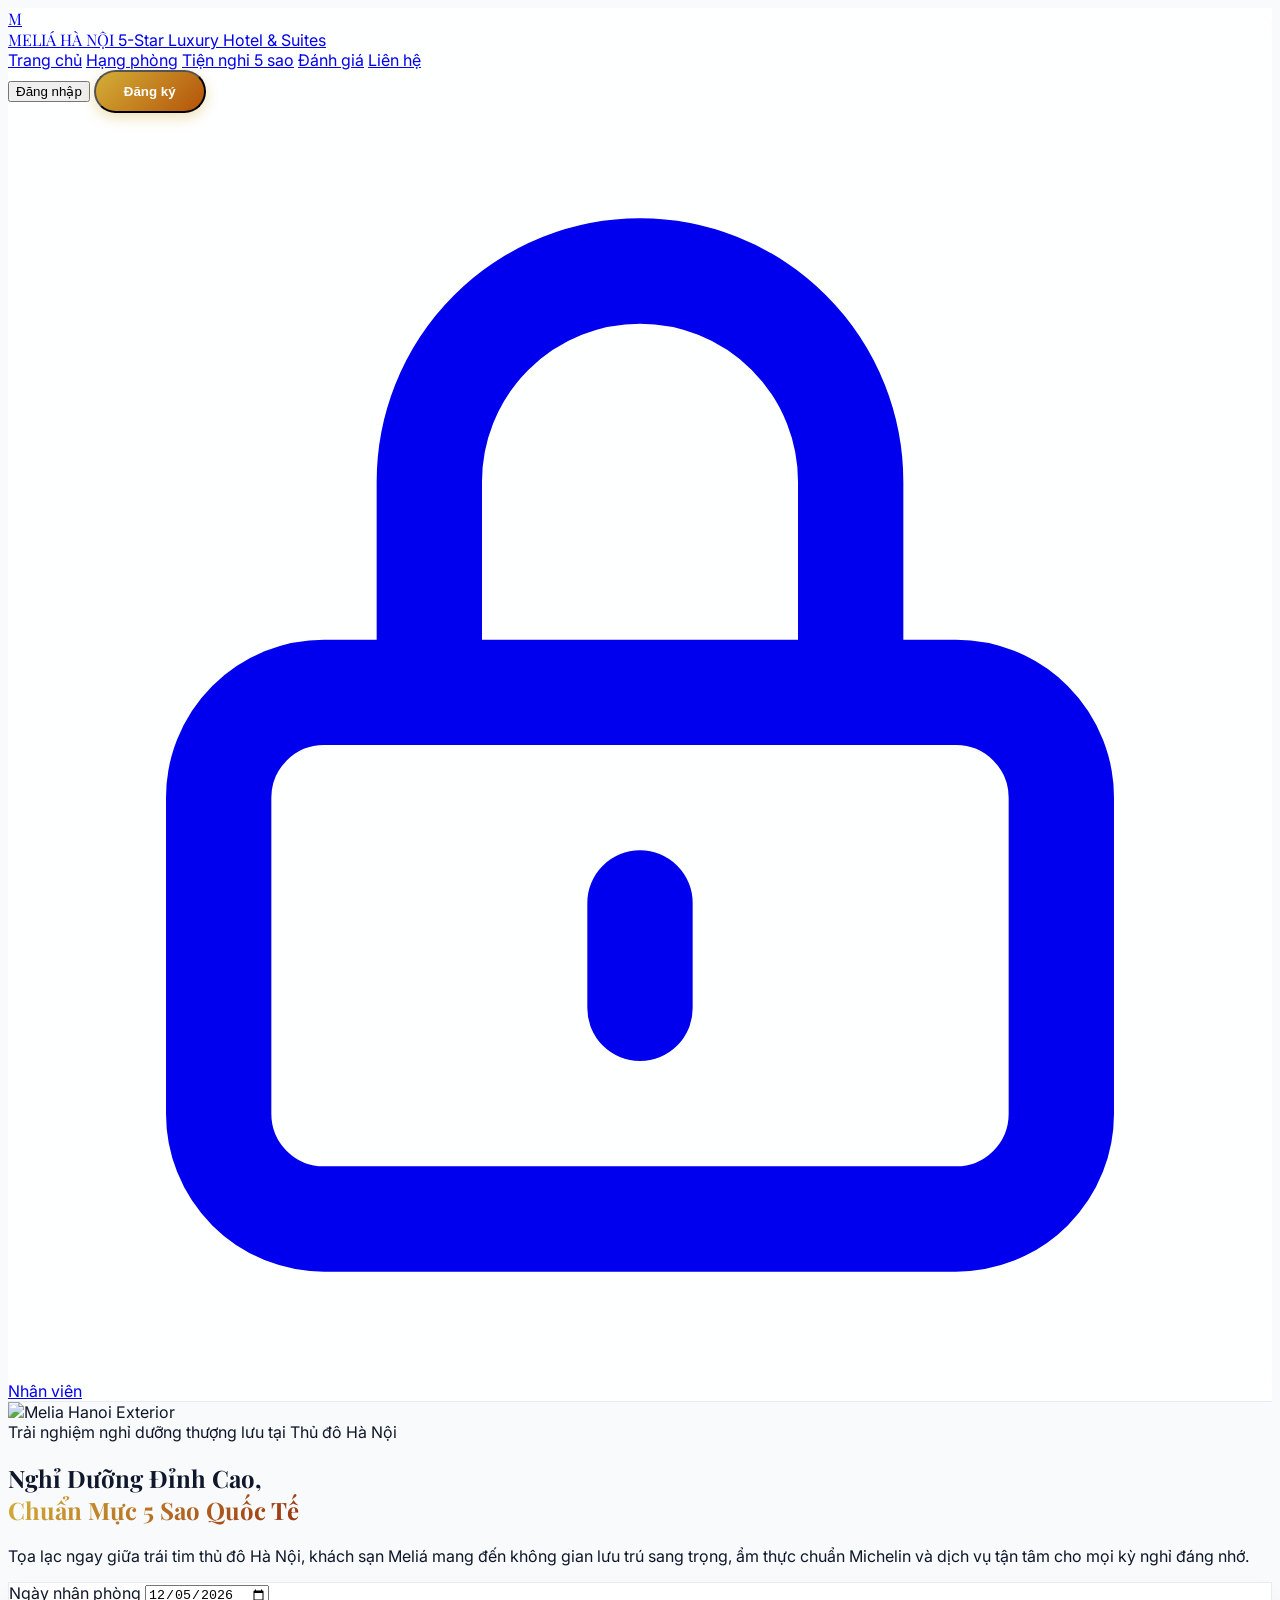
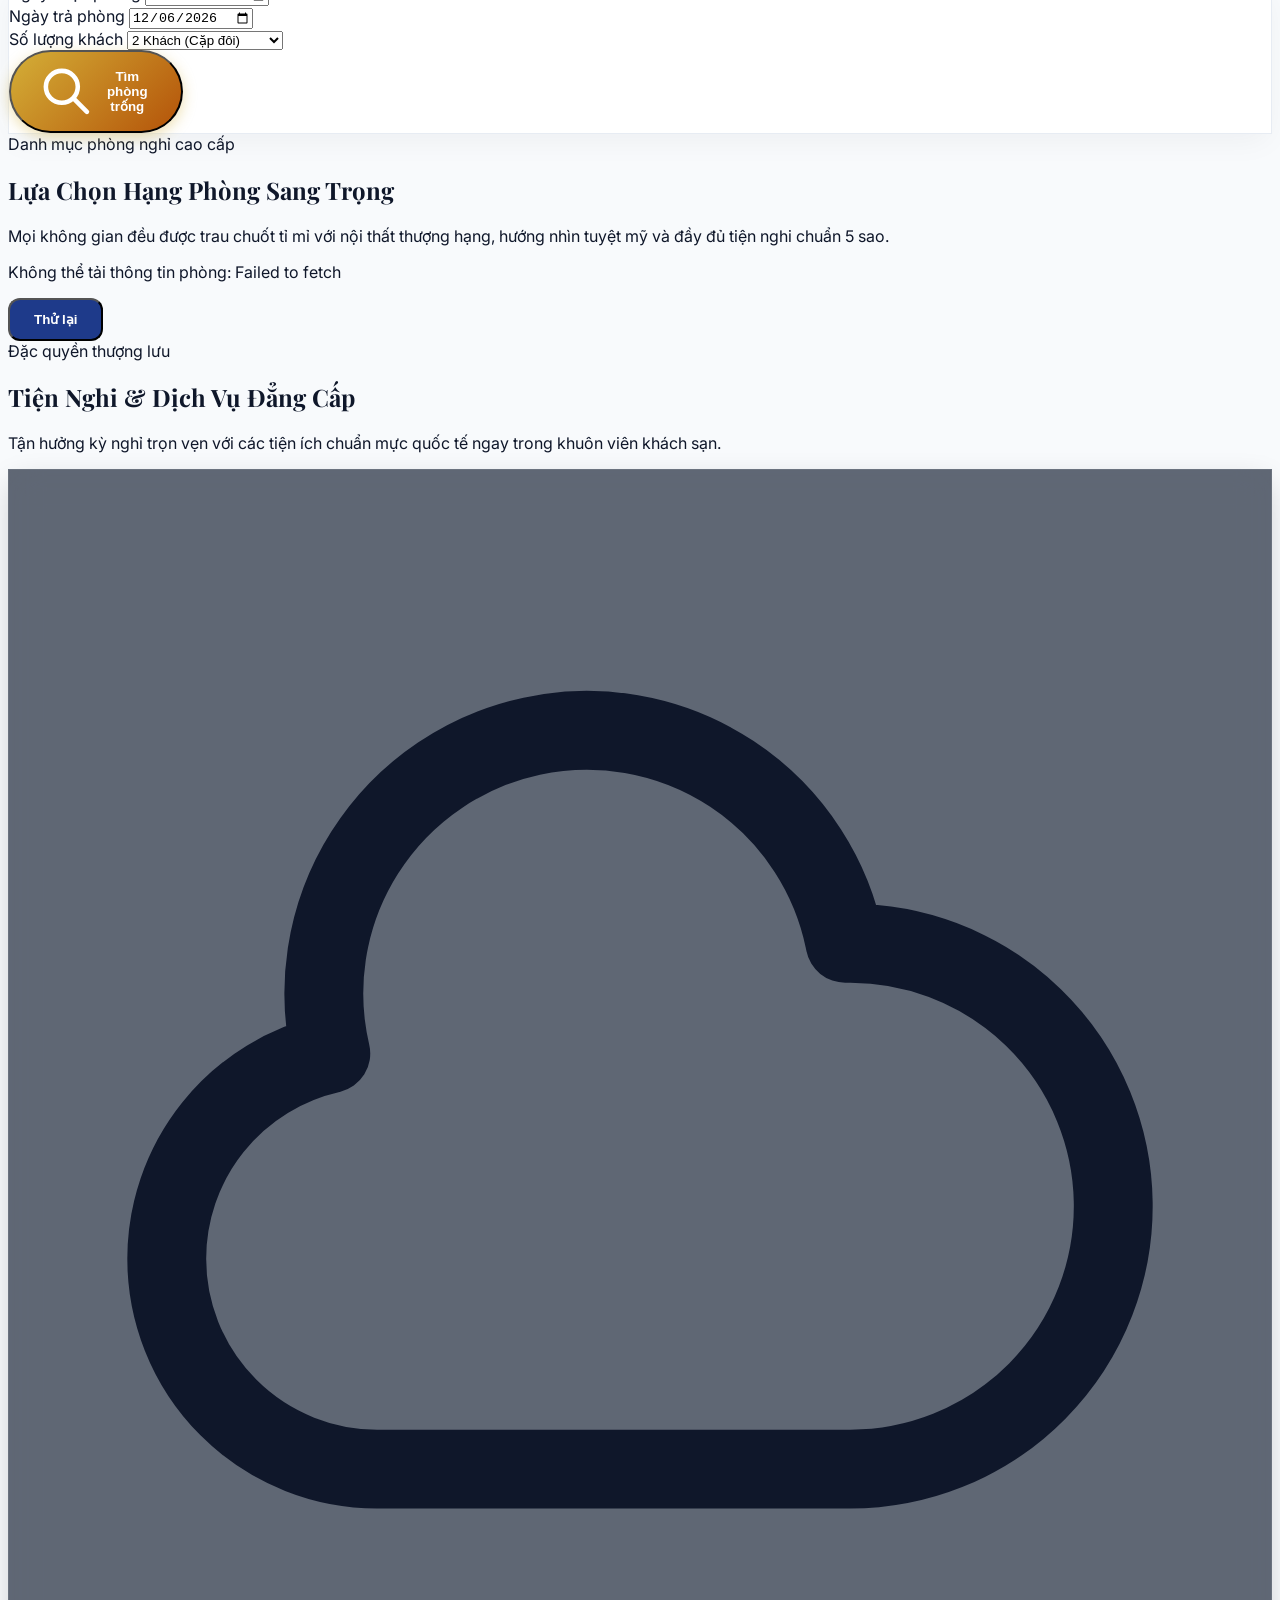
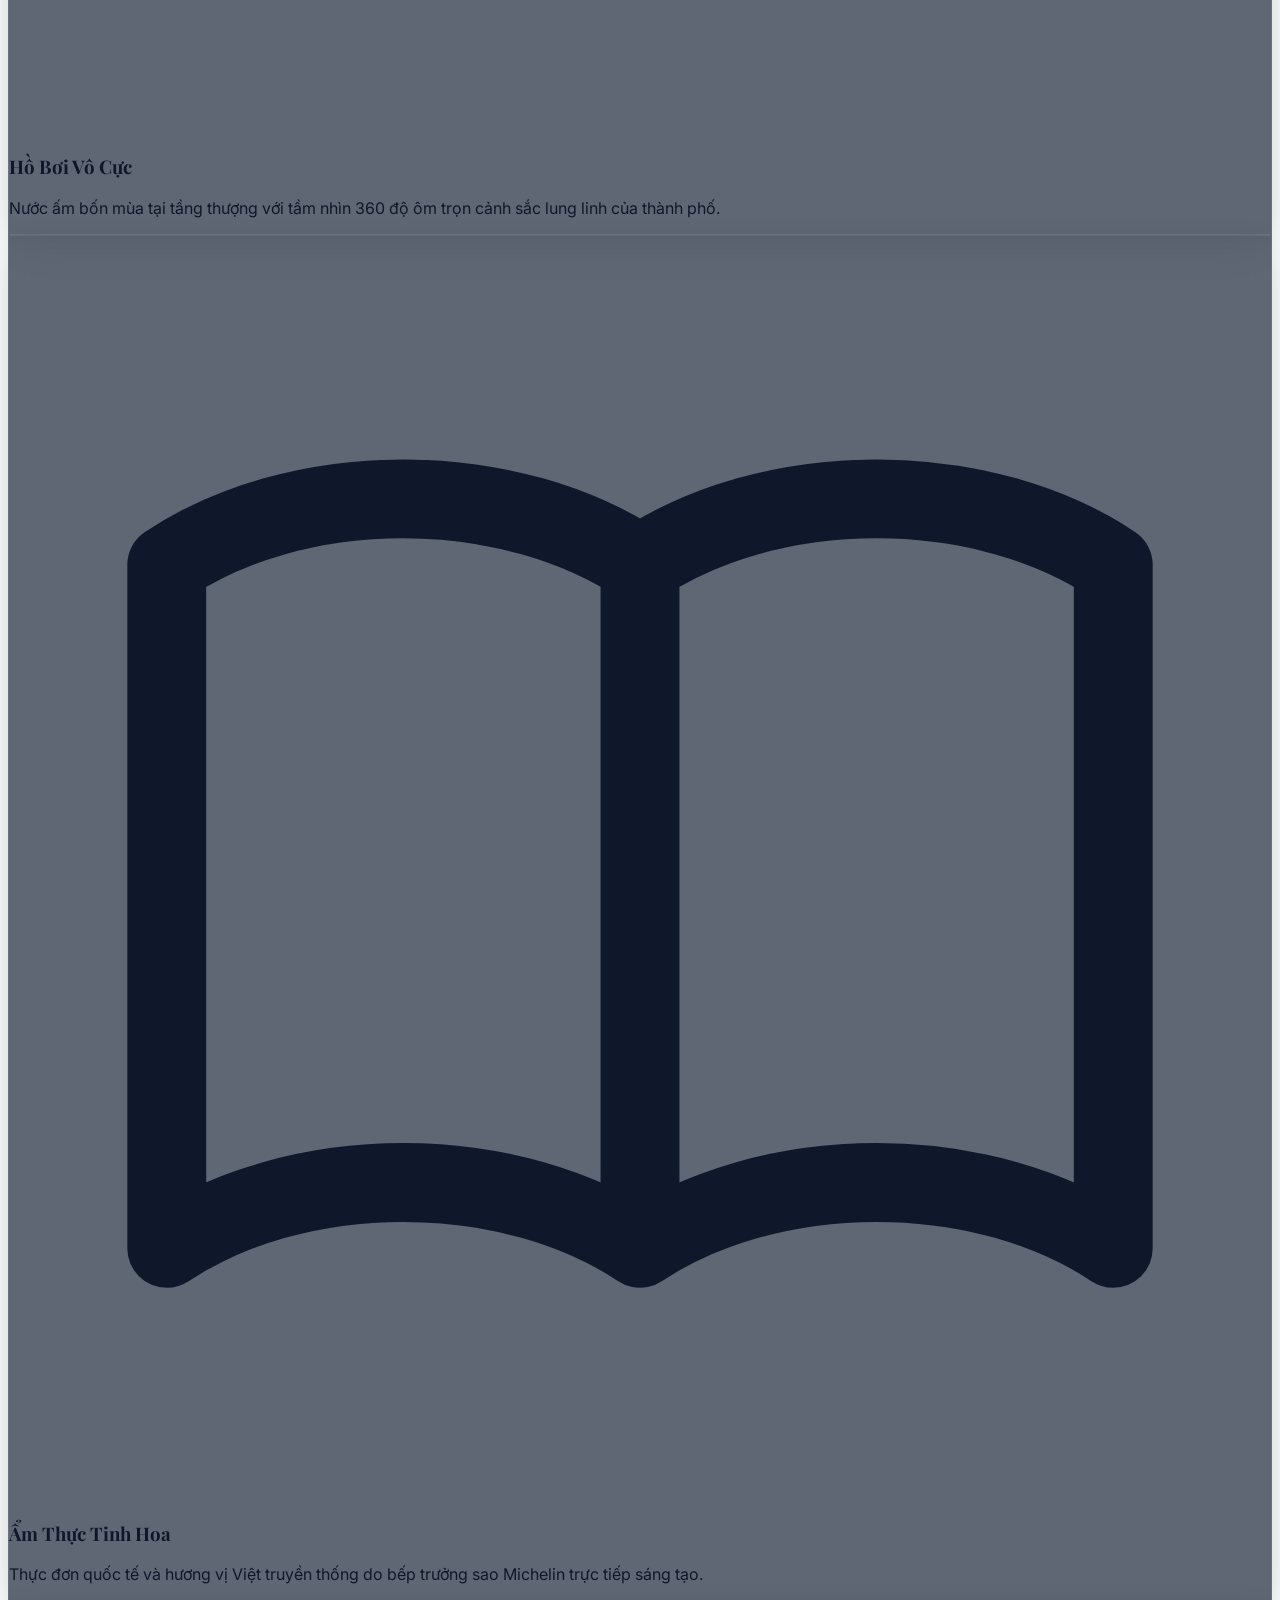
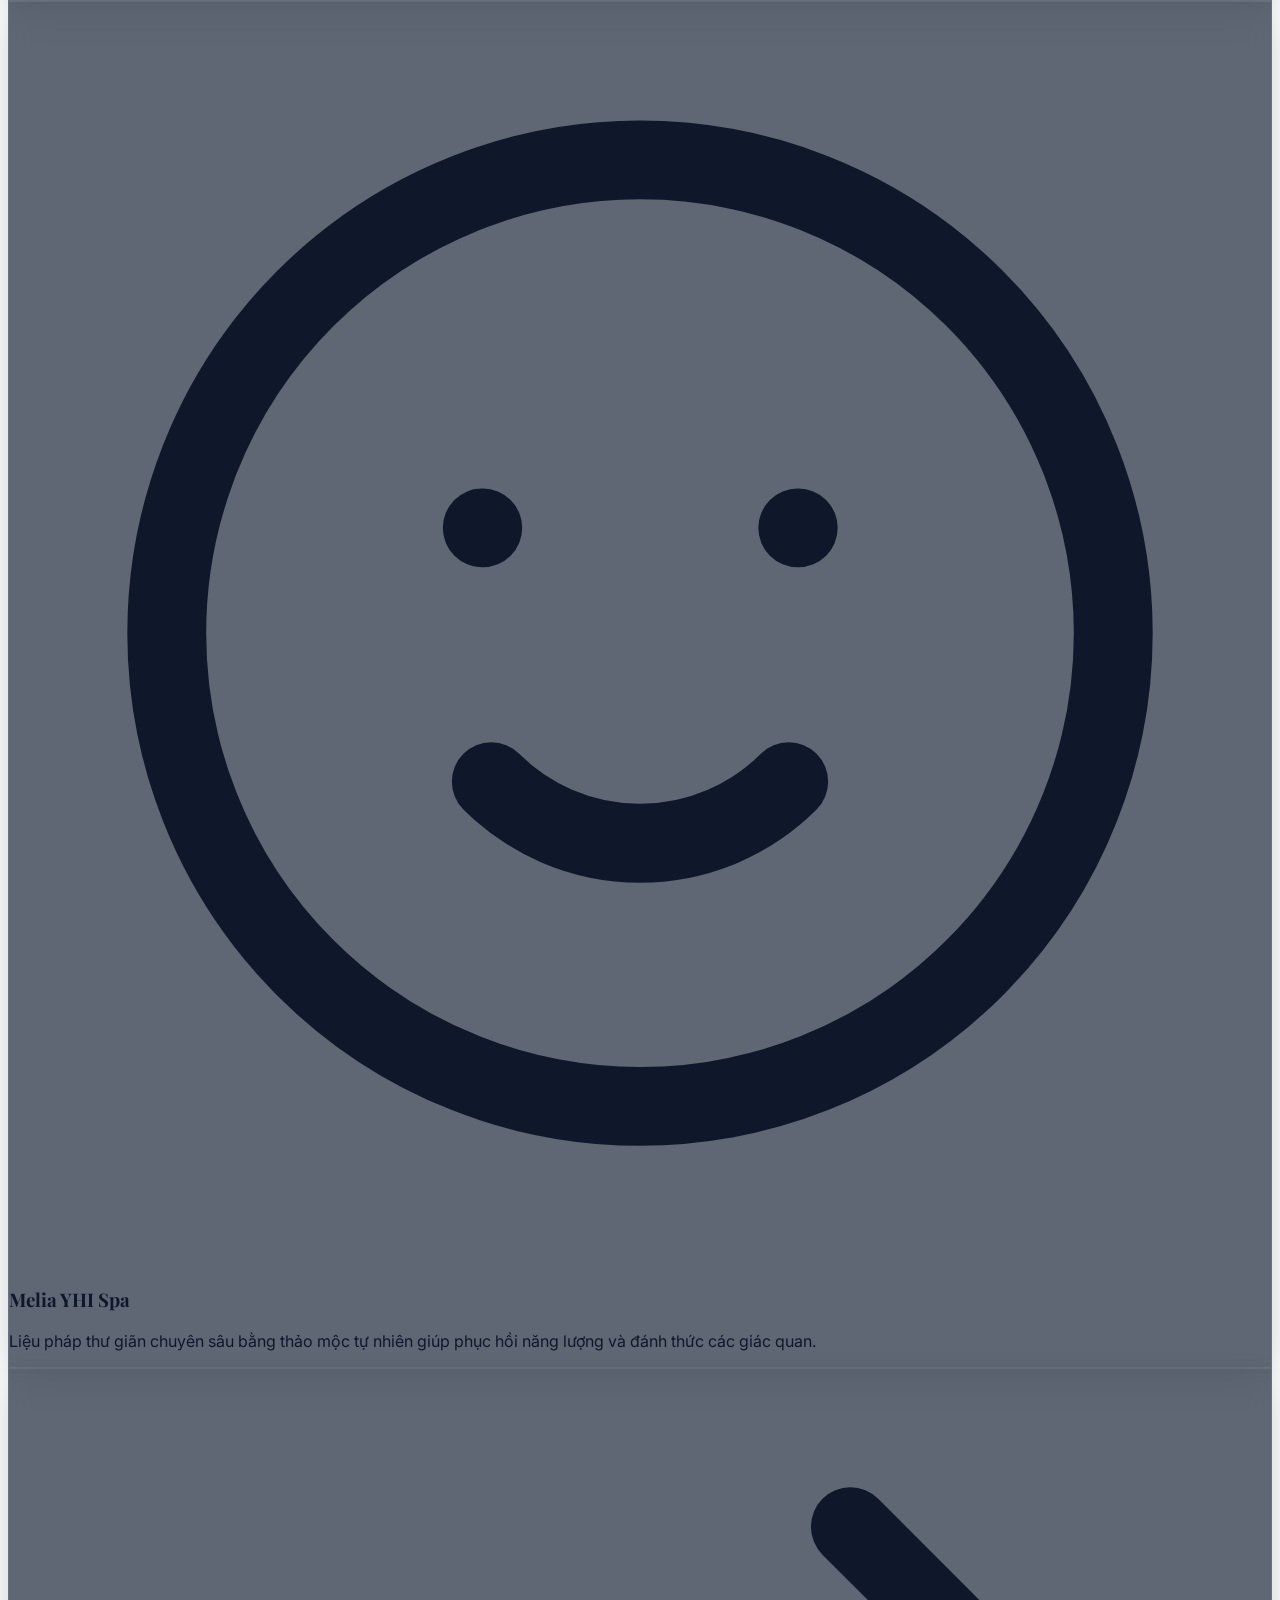
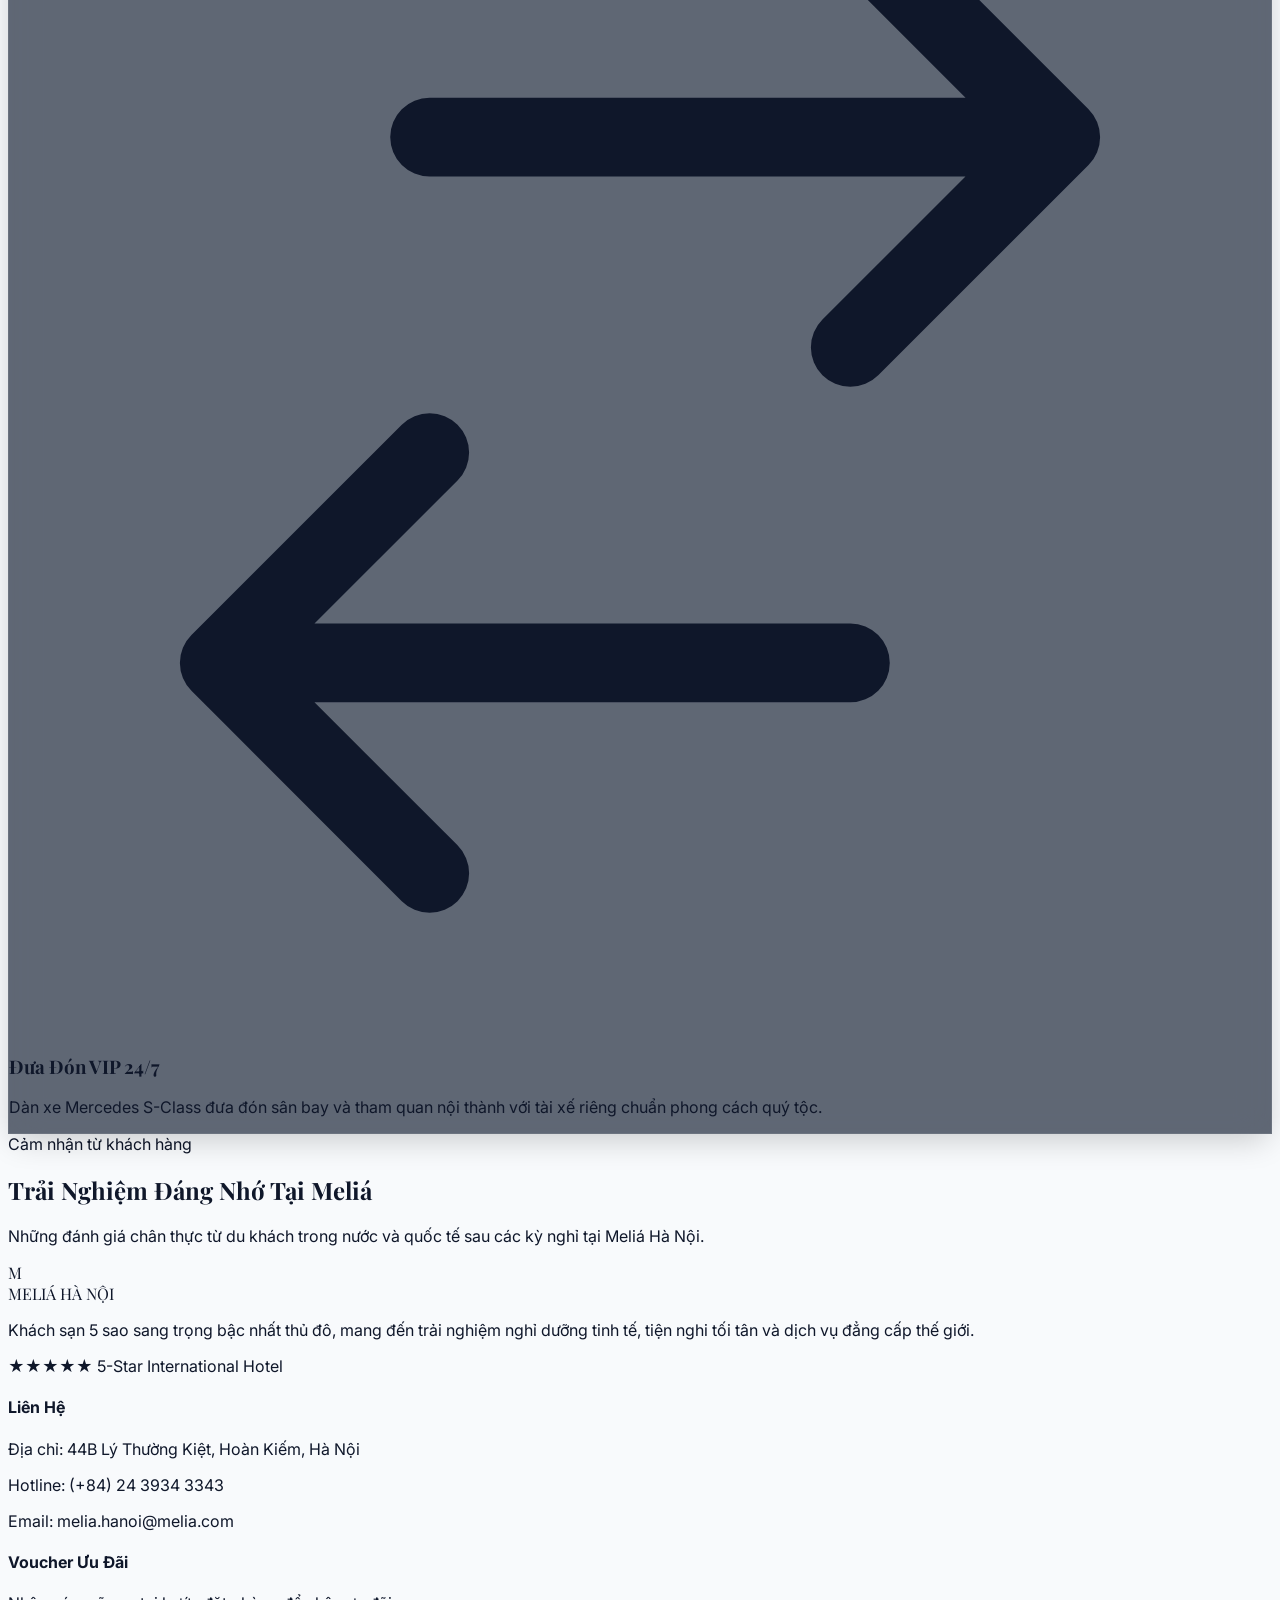
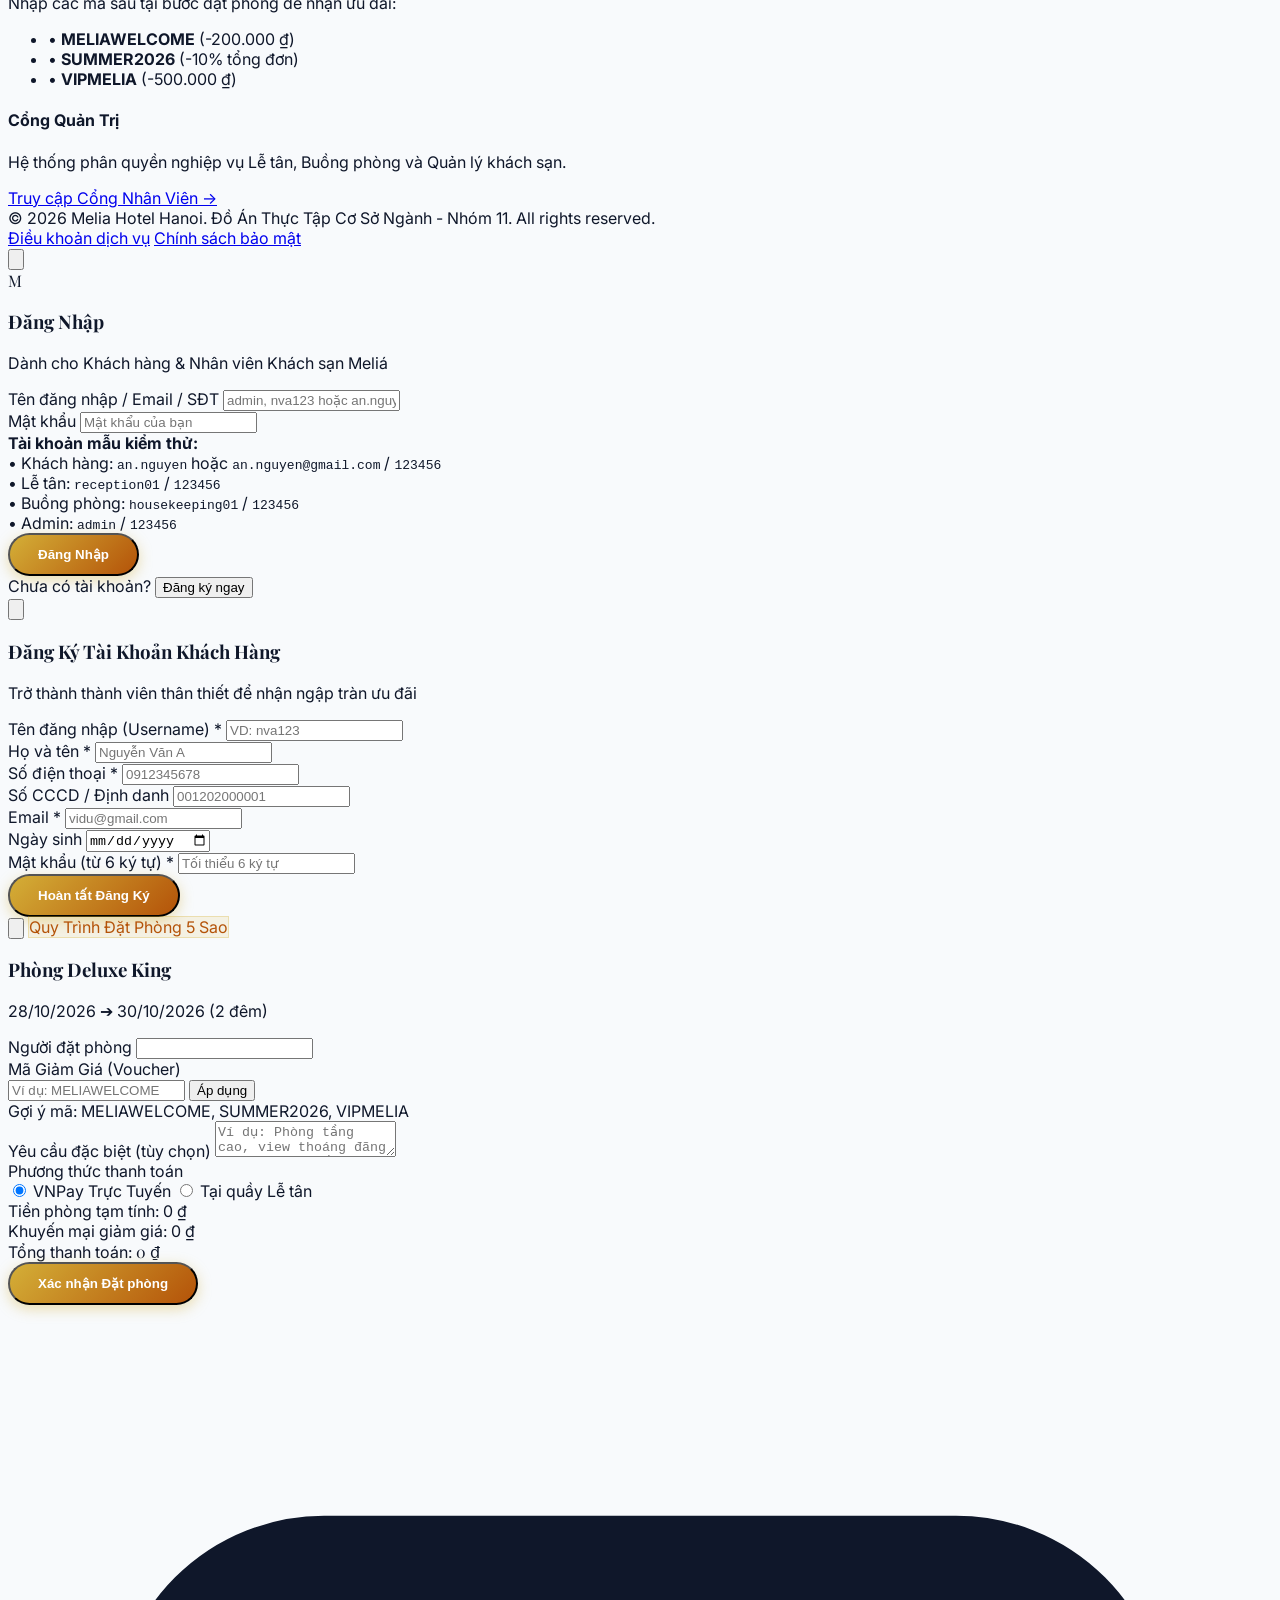
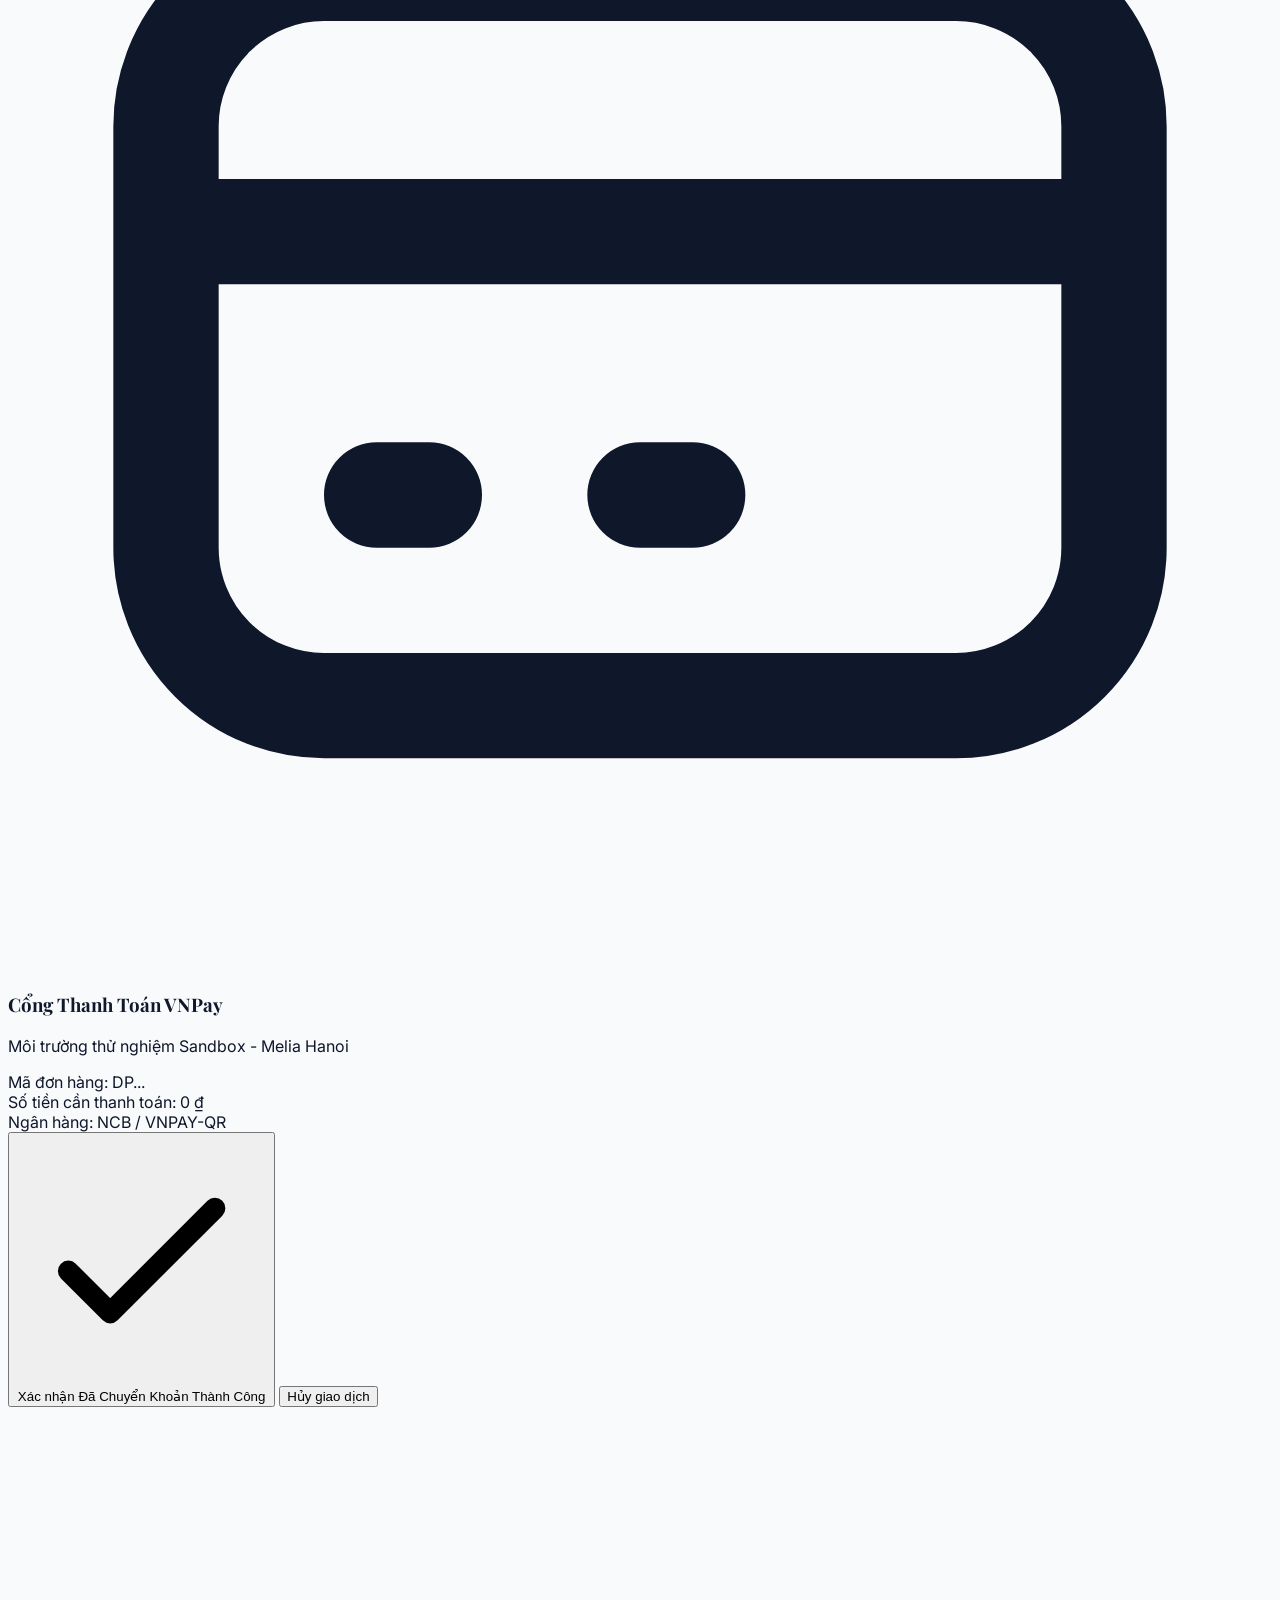
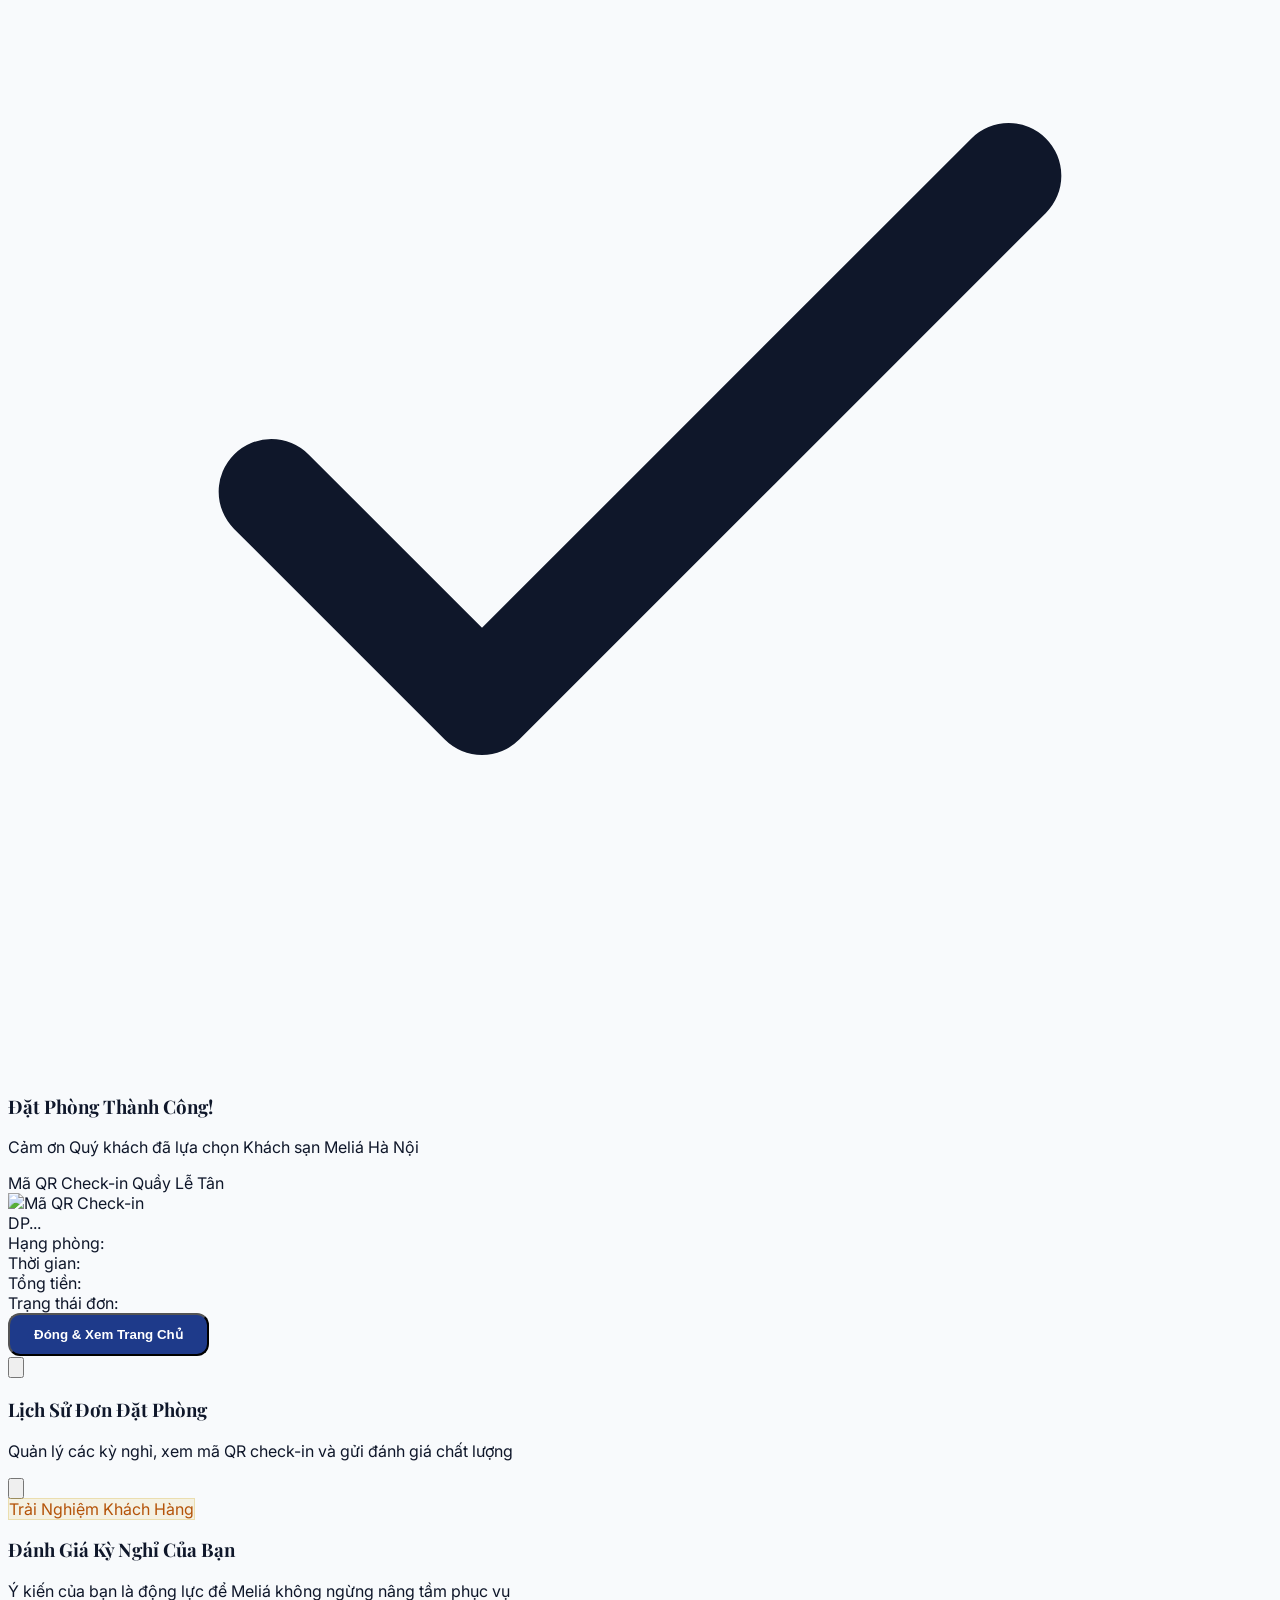
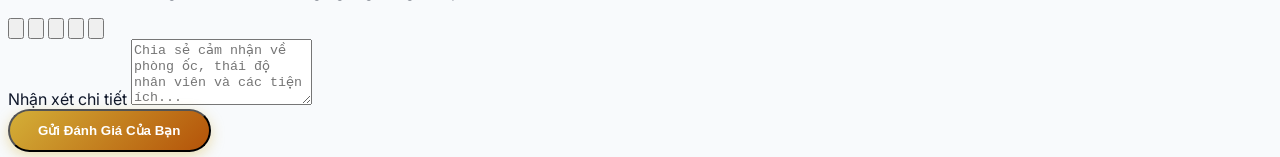
==== commit fa3f099b: "fix(auth): add username support for customer register and flexible login" ====
--- a/frontend/index.html
+++ b/frontend/index.html
@@ -301,7 +301,7 @@
       <form onsubmit="event.preventDefault(); Auth.login(document.getElementById('loginUsername').value, document.getElementById('loginPassword').value).then(() => closeModal('loginModal'));" class="space-y-4">
         <div>
           <label class="text-xs font-bold text-slate-600 block mb-1">Tên đăng nhập / Email / SĐT</label>
-          <input type="text" id="loginUsername" required placeholder="admin hoặc an.nguyen@gmail.com" class="w-full px-4 py-3 rounded-xl border border-slate-200 text-sm focus:border-blue-900 focus:outline-none">
+          <input type="text" id="loginUsername" required placeholder="admin, nva123 hoặc an.nguyen@gmail.com" class="w-full px-4 py-3 rounded-xl border border-slate-200 text-sm focus:border-blue-900 focus:outline-none">
         </div>
         <div>
           <label class="text-xs font-bold text-slate-600 block mb-1">Mật khẩu</label>
@@ -310,7 +310,7 @@
 
         <div class="p-3 bg-amber-50 rounded-xl border border-amber-200 text-[11px] text-amber-800 space-y-1">
           <div><strong>Tài khoản mẫu kiểm thử:</strong></div>
-          <div>• Khách hàng: <code class="font-bold">an.nguyen@gmail.com</code> / <code class="font-bold">123456</code></div>
+          <div>• Khách hàng: <code class="font-bold">an.nguyen</code> hoặc <code class="font-bold">an.nguyen@gmail.com</code> / <code class="font-bold">123456</code></div>
           <div>• Lễ tân: <code class="font-bold">reception01</code> / <code class="font-bold">123456</code></div>
           <div>• Buồng phòng: <code class="font-bold">housekeeping01</code> / <code class="font-bold">123456</code></div>
           <div>• Admin: <code class="font-bold">admin</code> / <code class="font-bold">123456</code></div>
@@ -345,17 +345,27 @@
       <form onsubmit="
         event.preventDefault();
         Auth.register({
-          hoTen: document.getElementById('regName').value,
-          soDienThoai: document.getElementById('regPhone').value,
-          email: document.getElementById('regEmail').value,
+          tenDangNhap: document.getElementById('regUsername').value.trim(),
+          hoTen: document.getElementById('regName').value.trim(),
+          soDienThoai: document.getElementById('regPhone').value.trim(),
+          email: document.getElementById('regEmail').value.trim(),
           password: document.getElementById('regPassword').value,
-          soCccd: document.getElementById('regCccd').value,
+          soCccd: document.getElementById('regCccd').value.trim(),
           ngaySinh: document.getElementById('regDob').value
-        }).then(() => { closeModal('registerModal'); openModal('loginModal'); });
+        }).then(() => { 
+          closeModal('registerModal'); 
+          openModal('loginModal'); 
+        });
       " class="space-y-3.5">
-        <div>
-          <label class="text-xs font-bold text-slate-600 block mb-1">Họ và tên <span class="text-rose-500">*</span></label>
-          <input type="text" id="regName" required placeholder="Nguyễn Văn A" class="w-full px-4 py-2.5 rounded-xl border border-slate-200 text-sm focus:border-blue-900 focus:outline-none">
+        <div class="grid grid-cols-1 sm:grid-cols-2 gap-3">
+          <div>
+            <label class="text-xs font-bold text-slate-600 block mb-1">Tên đăng nhập (Username) <span class="text-rose-500">*</span></label>
+            <input type="text" id="regUsername" required placeholder="VD: nva123" class="w-full px-4 py-2.5 rounded-xl border border-slate-200 text-sm focus:border-blue-900 focus:outline-none">
+          </div>
+          <div>
+            <label class="text-xs font-bold text-slate-600 block mb-1">Họ và tên <span class="text-rose-500">*</span></label>
+            <input type="text" id="regName" required placeholder="Nguyễn Văn A" class="w-full px-4 py-2.5 rounded-xl border border-slate-200 text-sm focus:border-blue-900 focus:outline-none">
+          </div>
         </div>
         <div class="grid grid-cols-1 sm:grid-cols-2 gap-3">
           <div>
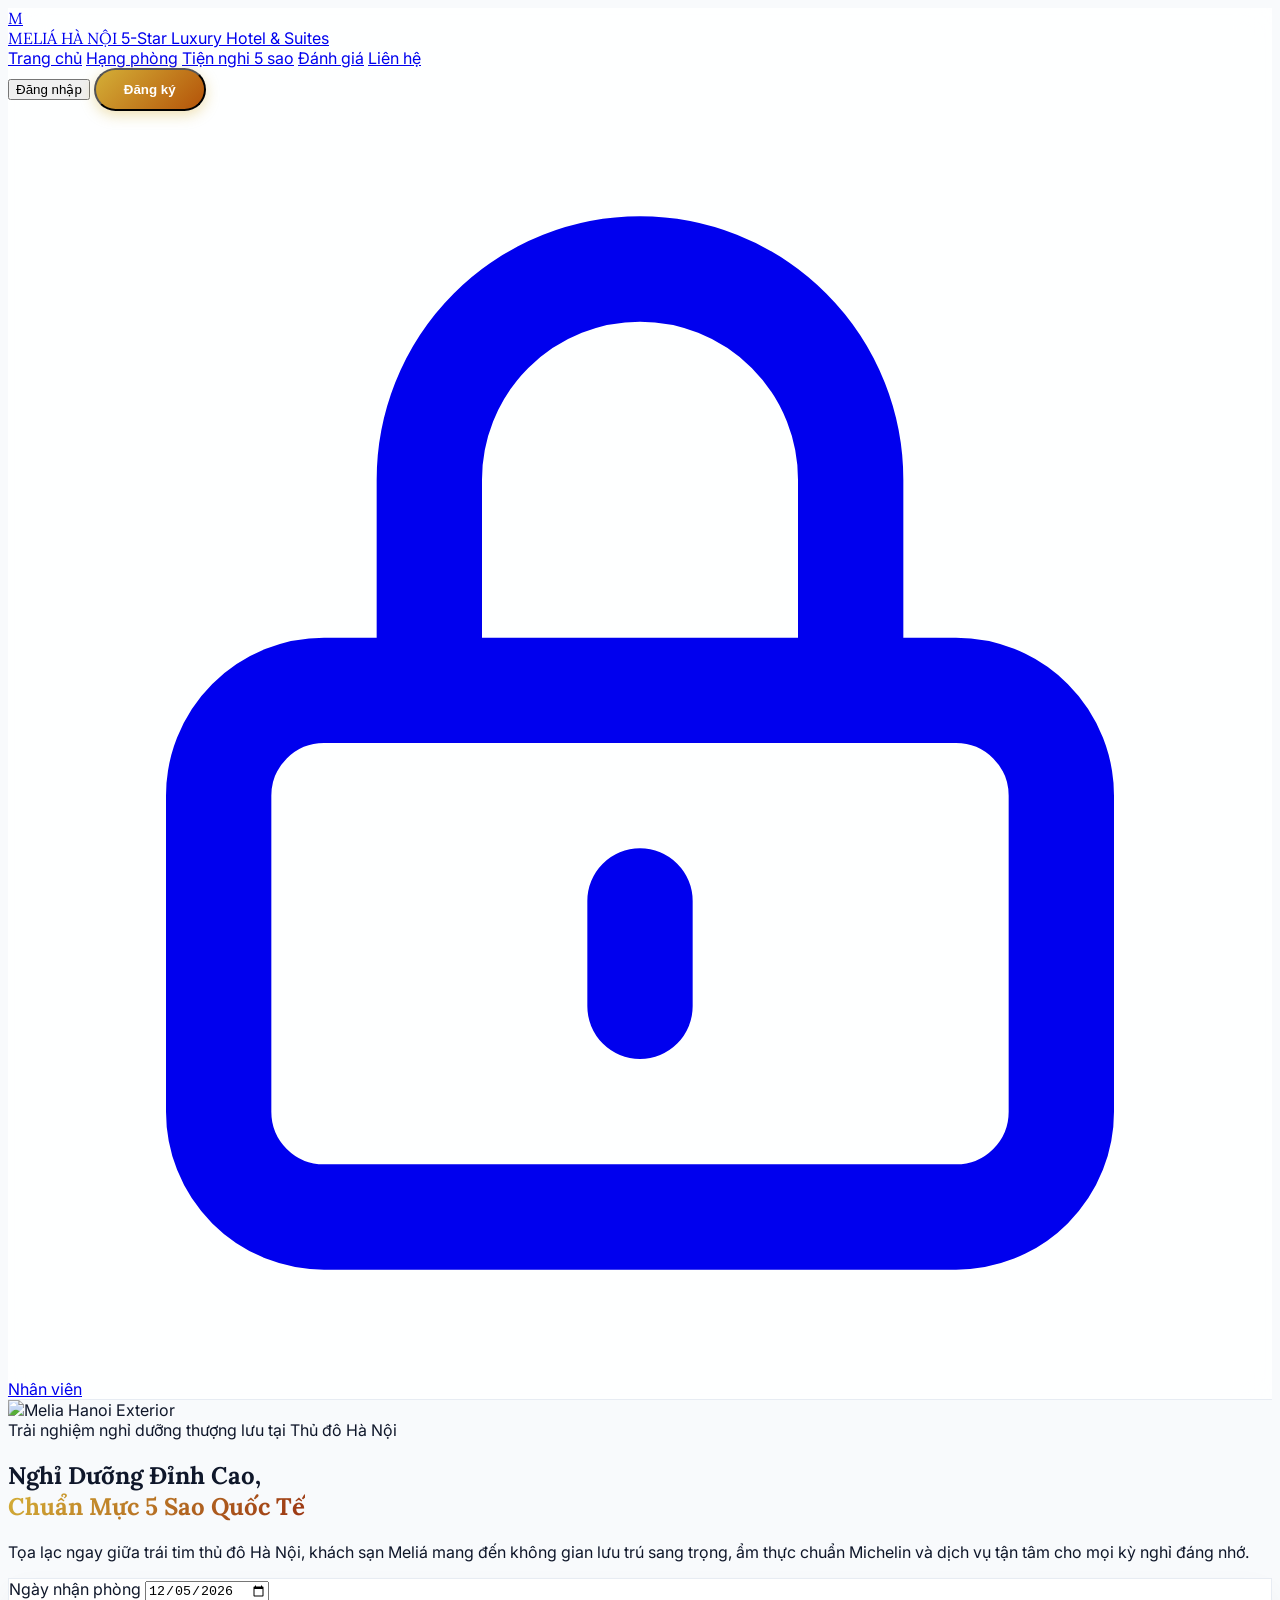
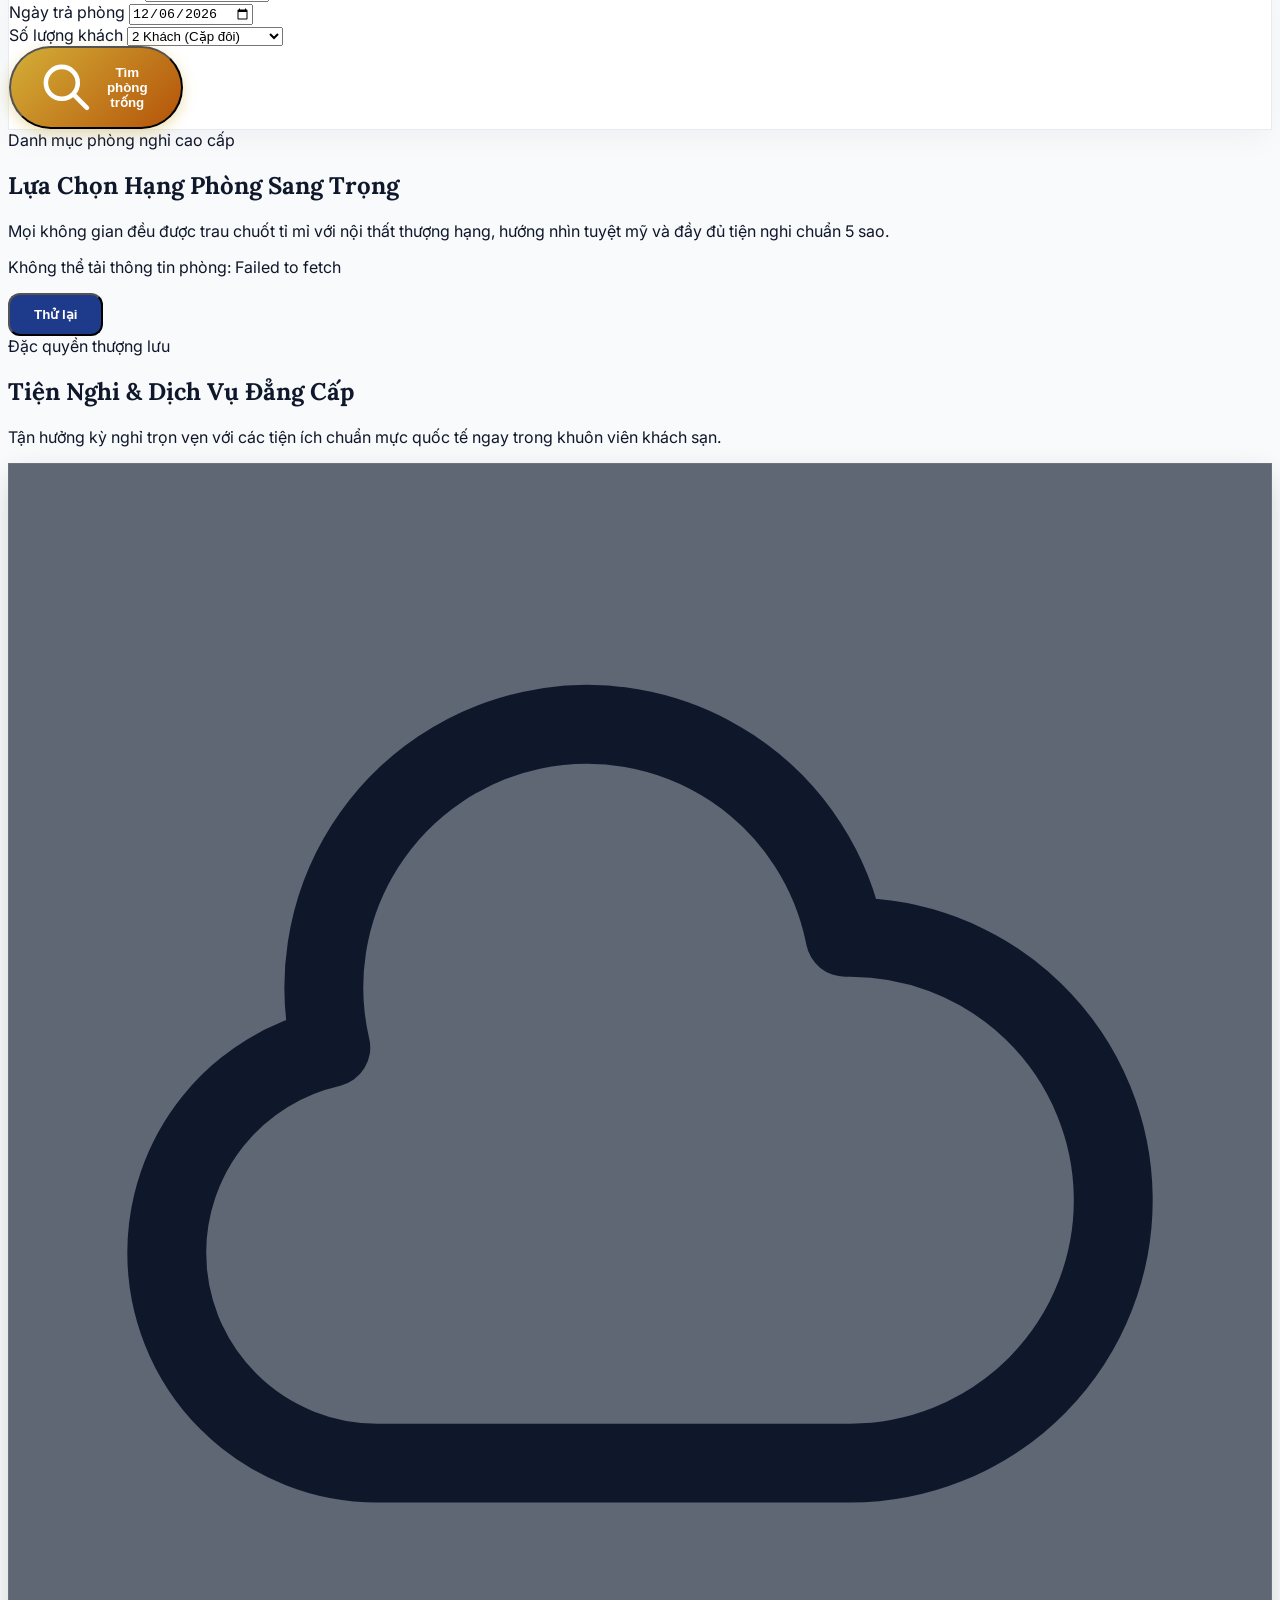
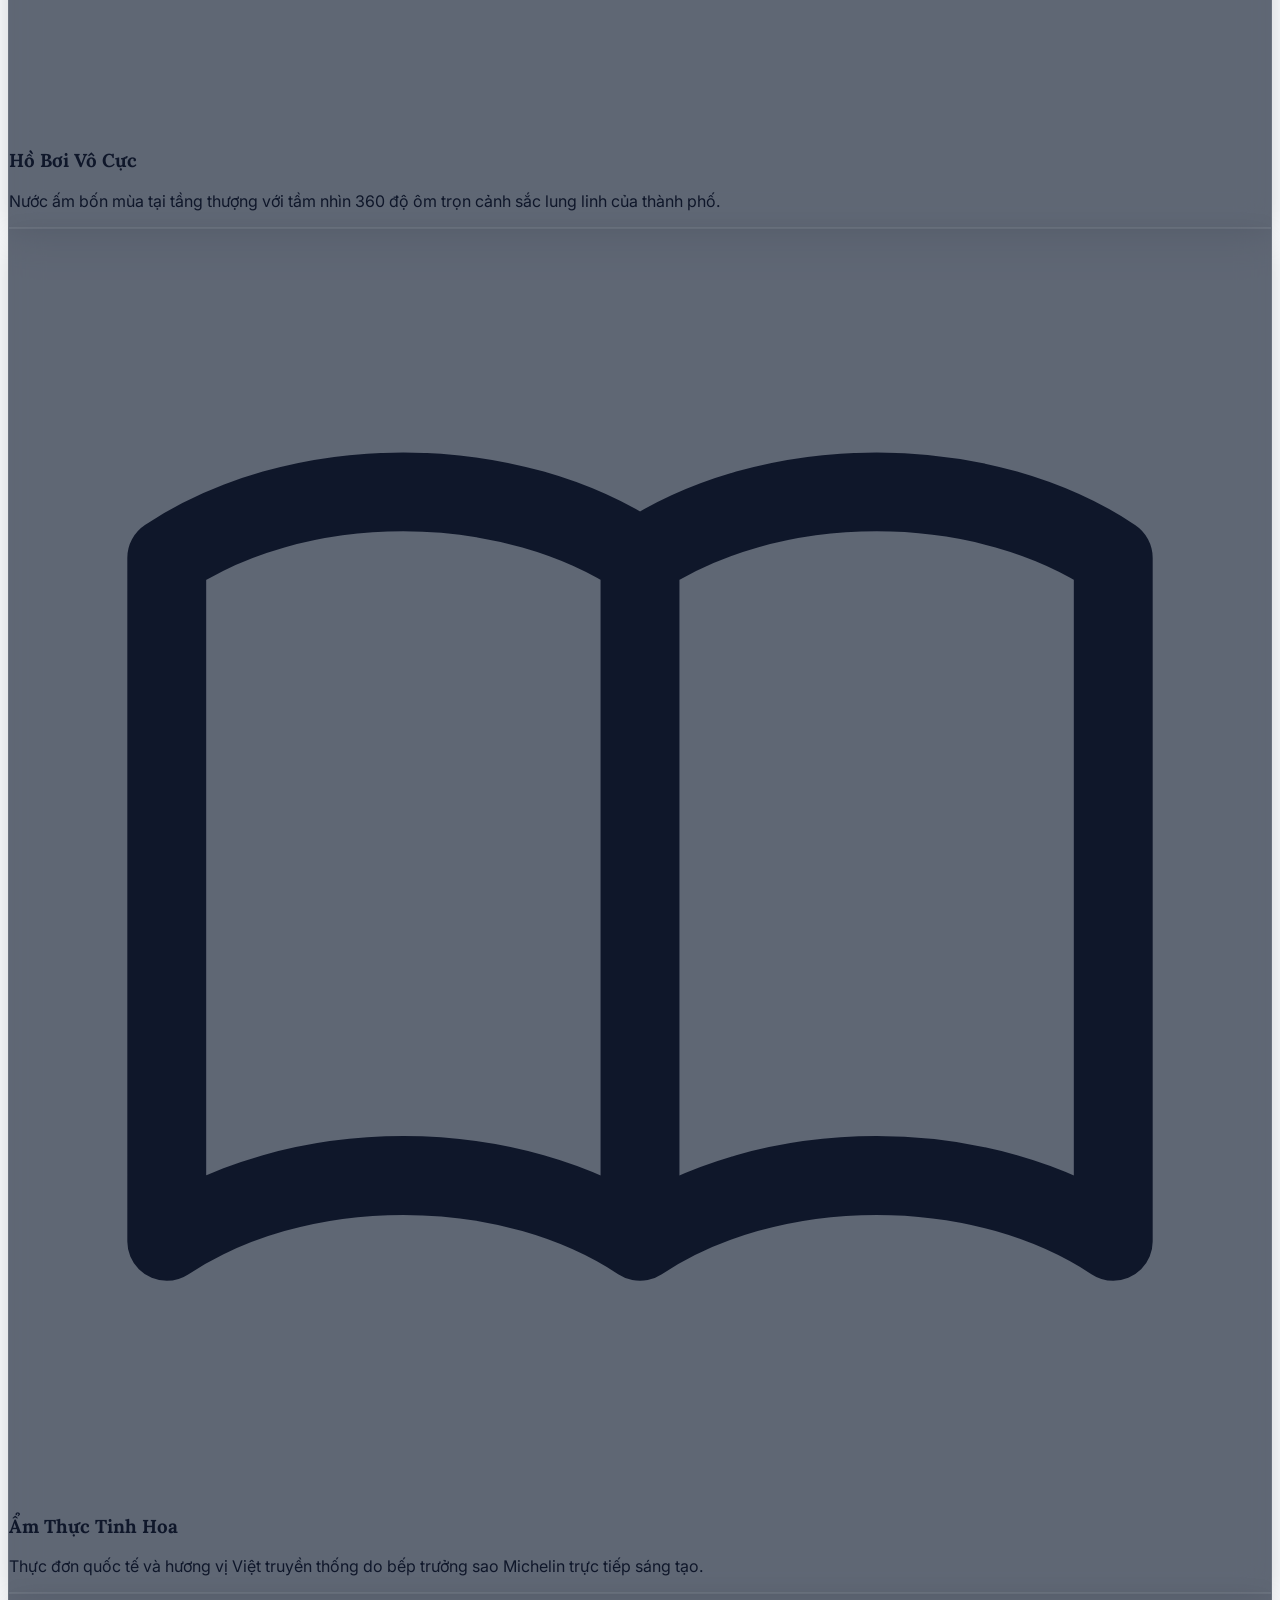
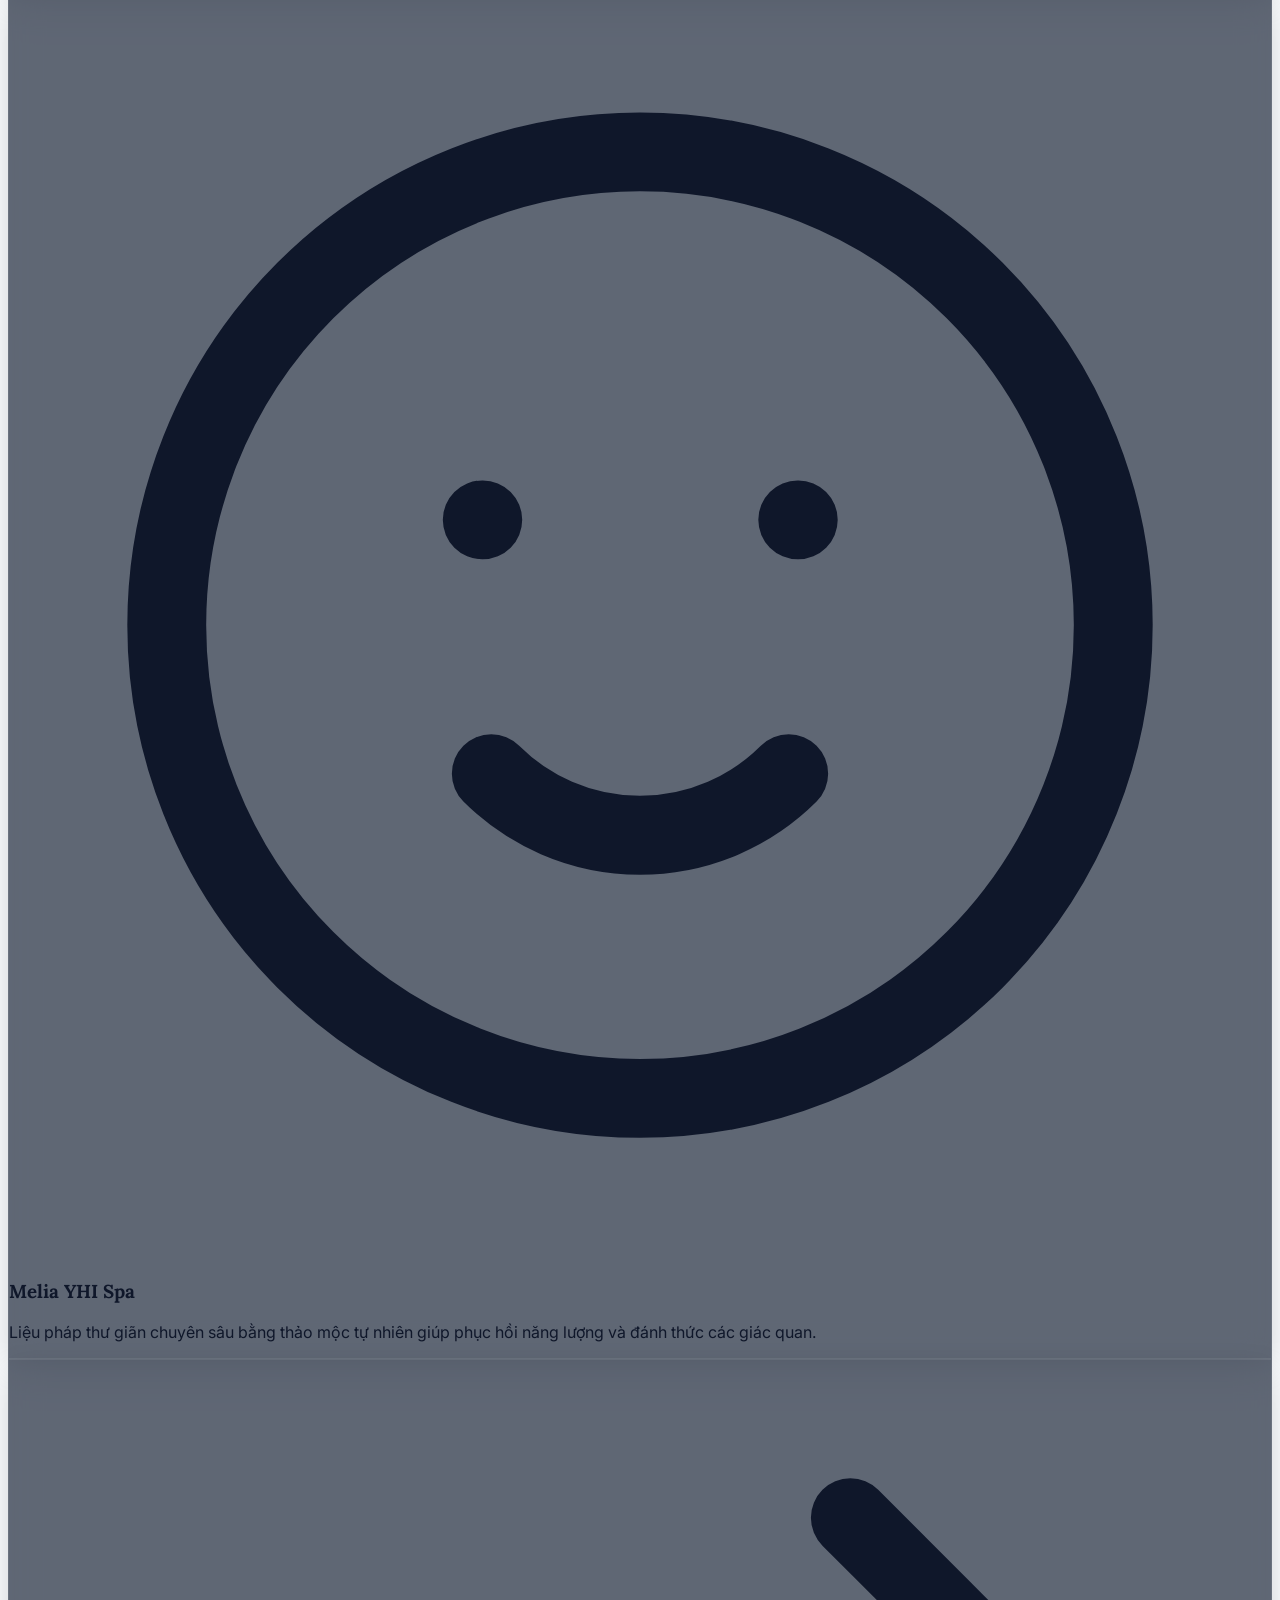
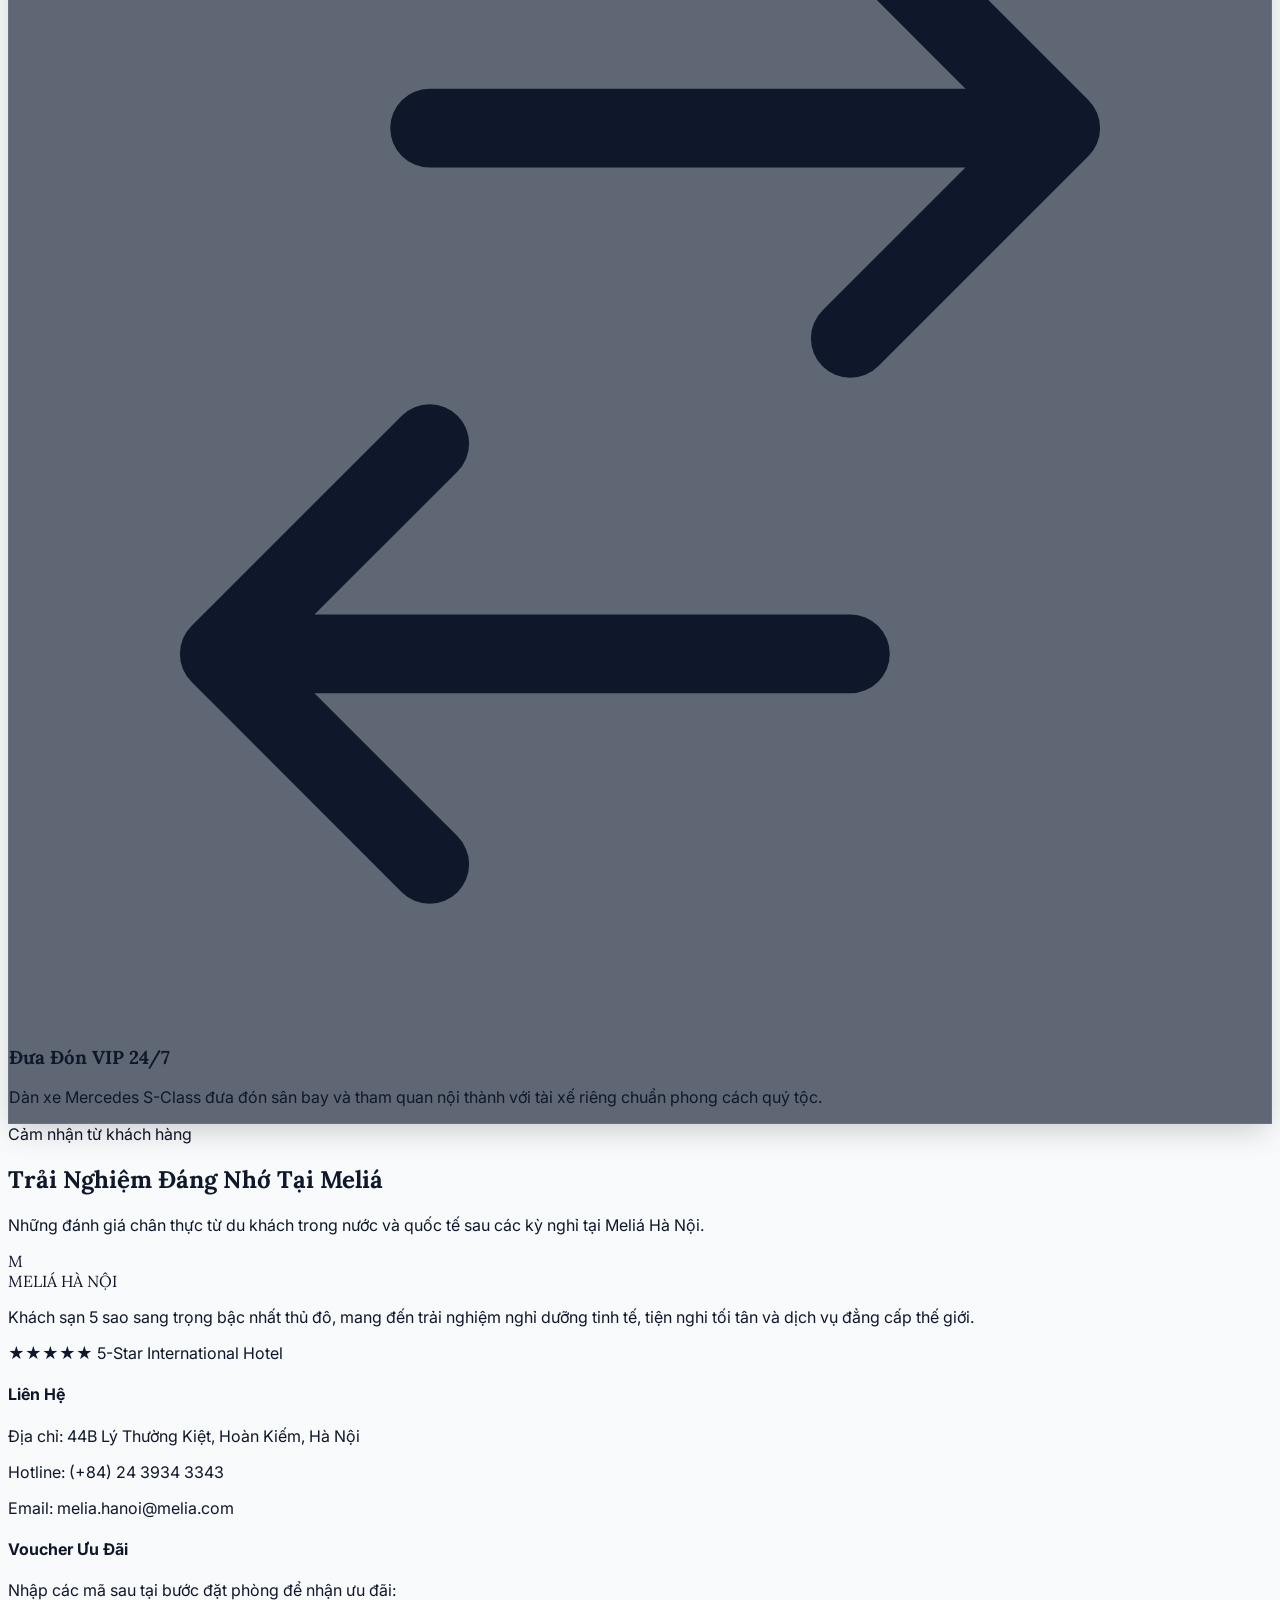
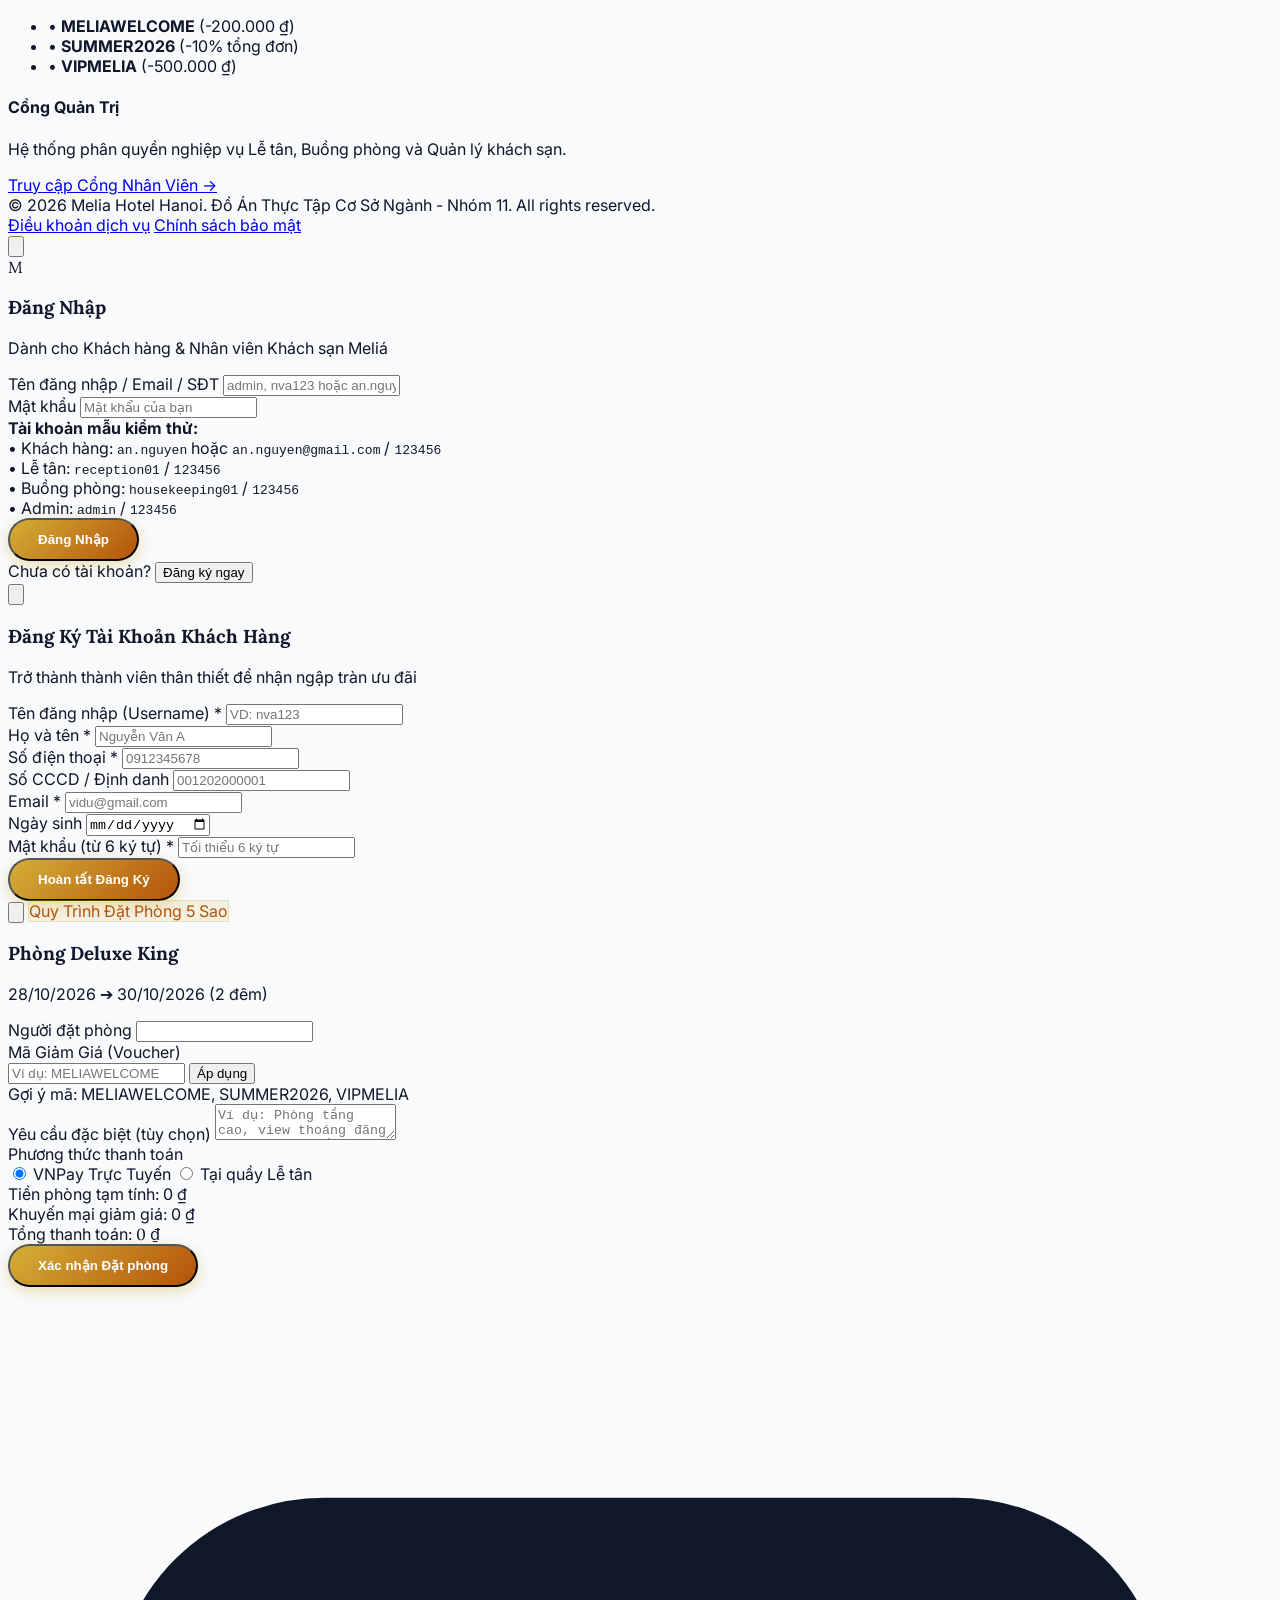
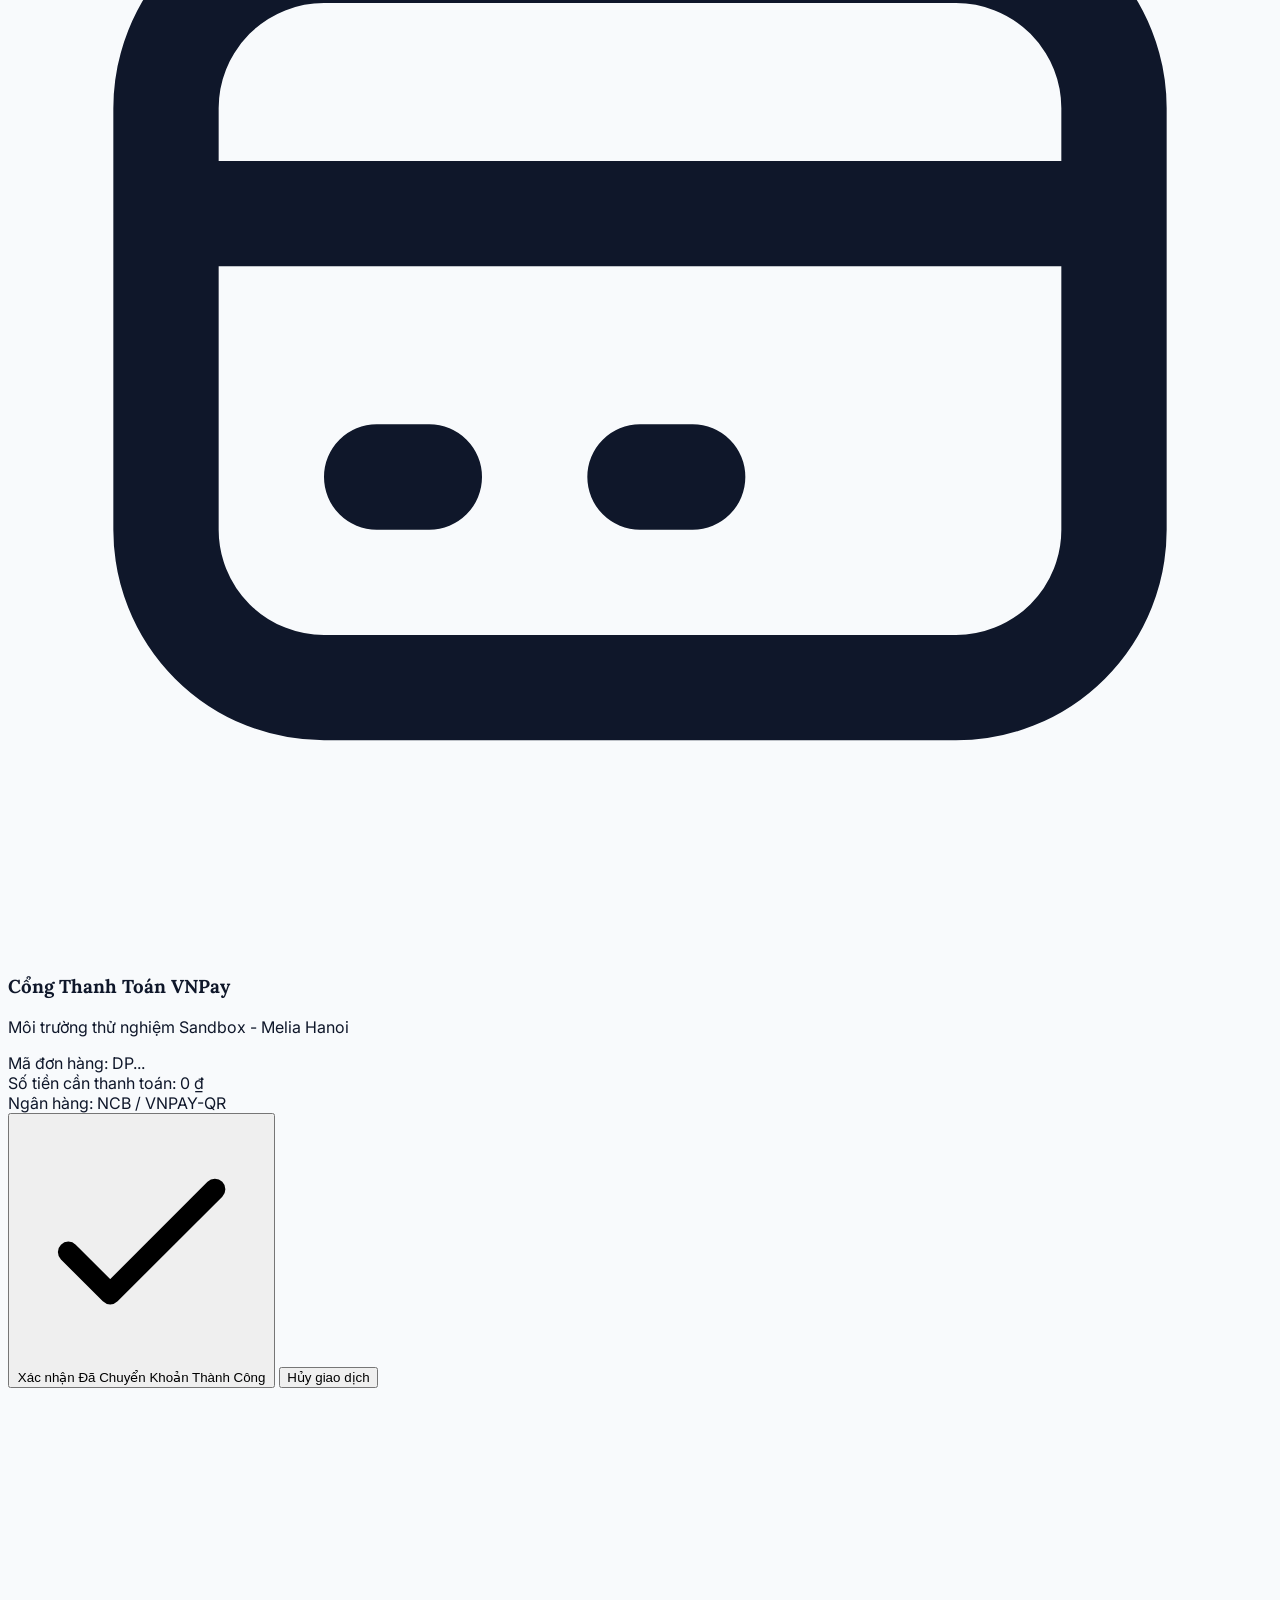
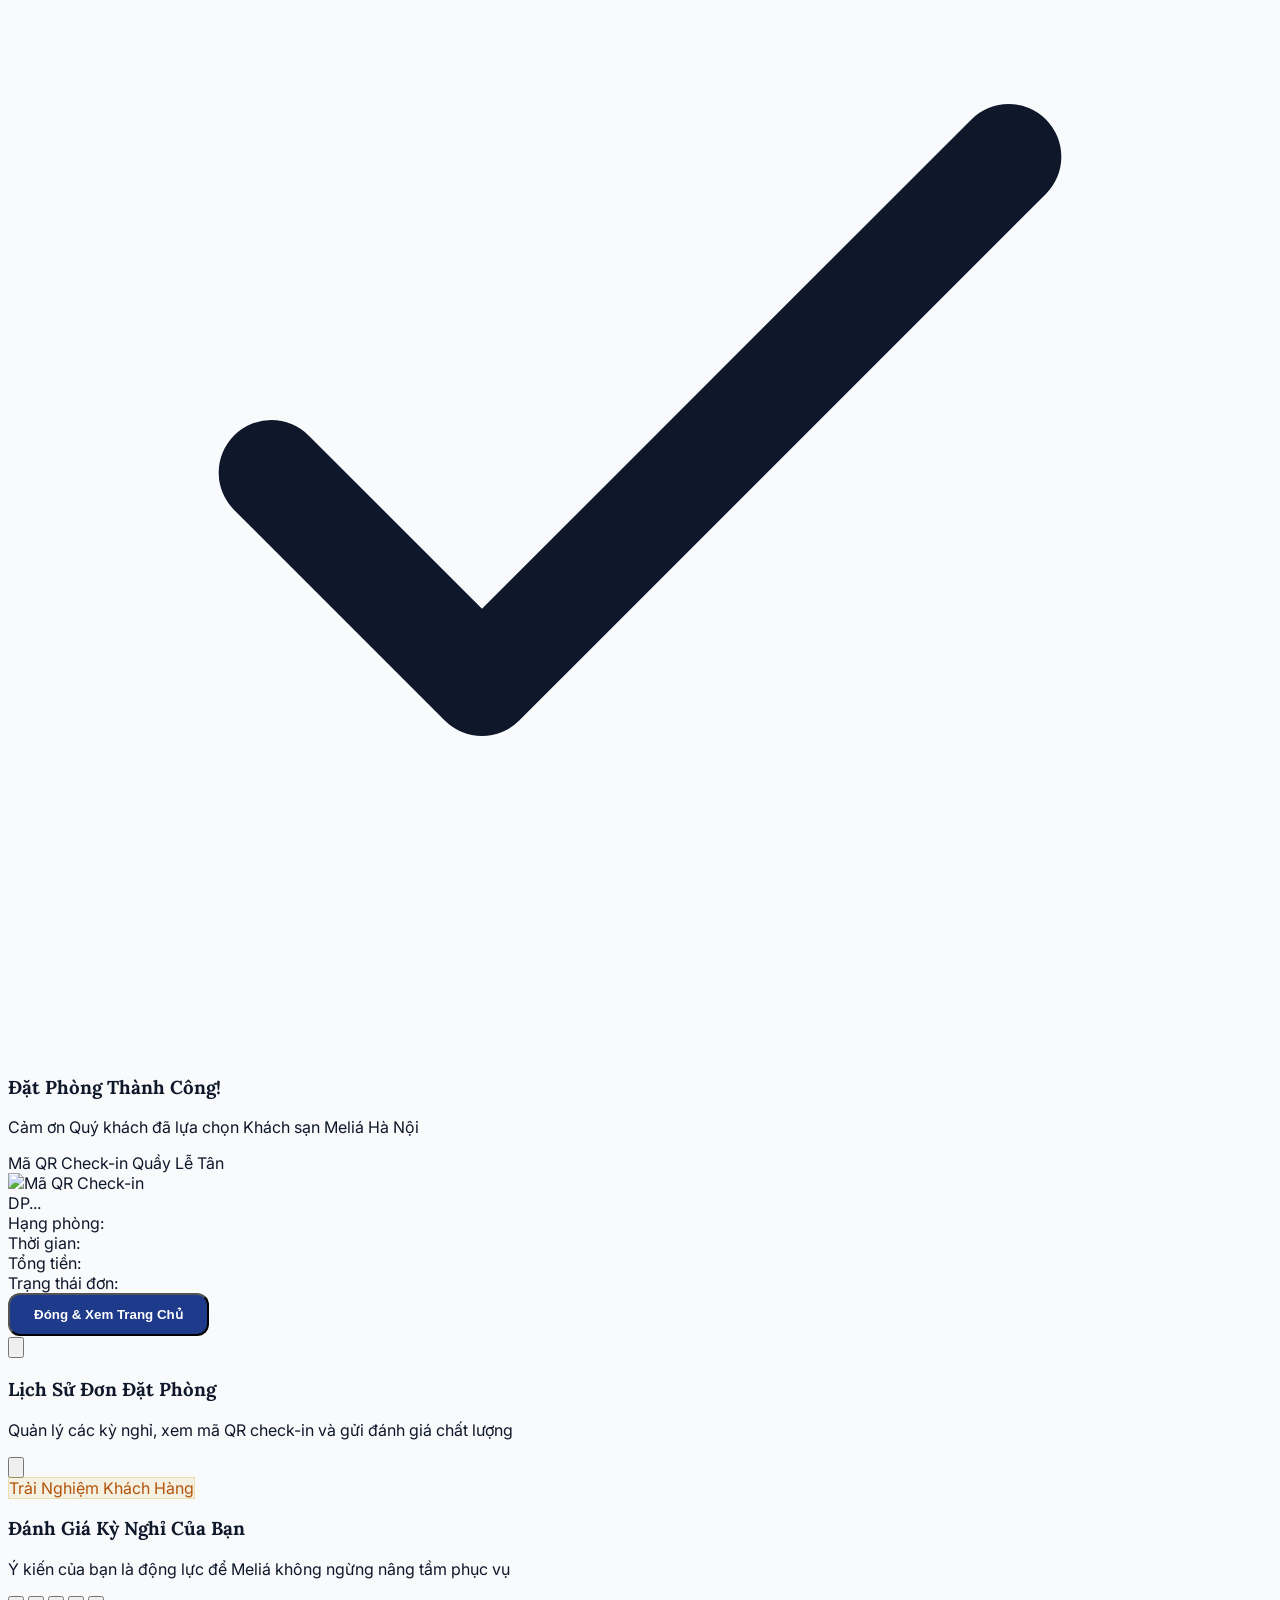
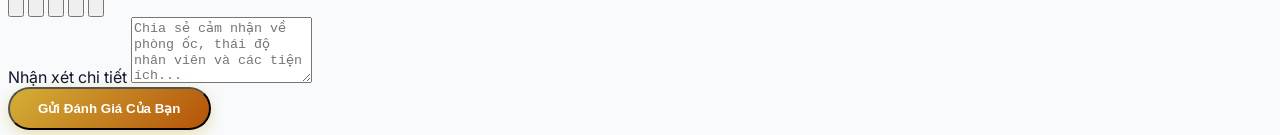
==== commit 485ab268: "fix(guest): fix timezone midnight checkin date bug and font kerning for Vietnamese" ====
--- a/frontend/index.html
+++ b/frontend/index.html
@@ -9,7 +9,7 @@
   <!-- Google Fonts: Playfair Display + Inter -->
   <link rel="preconnect" href="https://fonts.googleapis.com">
   <link rel="preconnect" href="https://fonts.gstatic.com" crossorigin>
-  <link href="https://fonts.googleapis.com/css2?family=Inter:wght@300;400;500;600;700&family=Playfair+Display:ital,wght@0,500;0,600;0,700;1,400;1,600&display=swap" rel="stylesheet">
+  <link href="https://fonts.googleapis.com/css2?family=Inter:wght@300;400;500;600;700&family=Lora:ital,wght@0,500;0,600;0,700;1,400;1,600&family=Playfair+Display:ital,wght@0,500;0,600;0,700;1,400;1,600&subset=vietnamese&display=swap" rel="stylesheet">
   <!-- Custom Luxury Stylesheet -->
   <link rel="stylesheet" href="assets/css/style.css">
   <script>
--- a/frontend/assets/css/style.css
+++ b/frontend/assets/css/style.css
@@ -6,7 +6,7 @@
    Typography: Playfair Display (Serif Headlines) + Inter (Sans-serif Body)
    ========================================================================== */
 
-@import url('https://fonts.googleapis.com/css2?family=Inter:wght@300;400;500;600;700&family=Playfair+Display:ital,wght@0,500;0,600;0,700;1,400;1,600&display=swap');
+@import url('https://fonts.googleapis.com/css2?family=Inter:wght@300;400;500;600;700&family=Lora:ital,wght@0,500;0,600;0,700;1,400;1,600&family=Playfair+Display:ital,wght@0,500;0,600;0,700;1,400;1,600&subset=vietnamese&display=swap');
 
 :root {
   --color-primary-navy: #1E3A8A;
@@ -30,7 +30,7 @@
 }
 
 .font-serif {
-  font-family: 'Playfair Display', Georgia, serif;
+  font-family: 'Lora', 'Playfair Display', Georgia, serif;
 }
 
 /* Glassmorphism & Liquid Glass Surfaces */
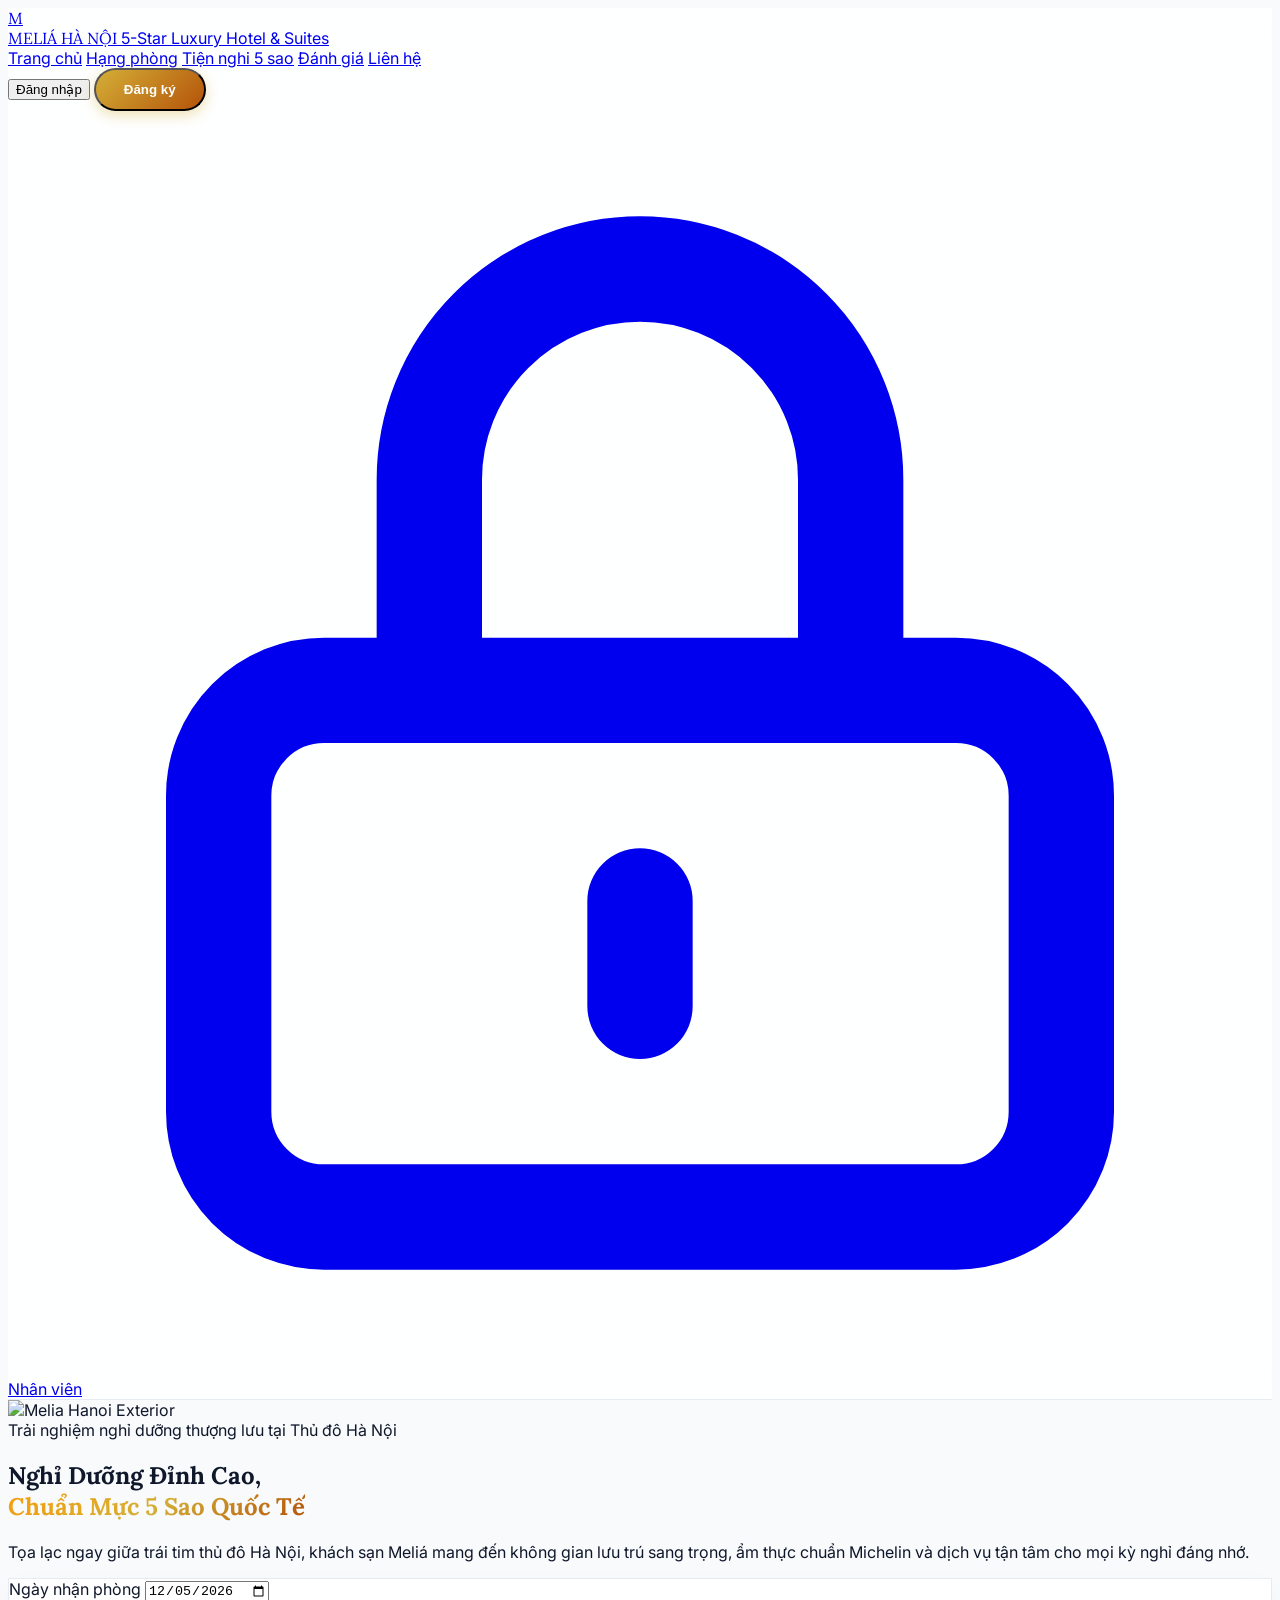
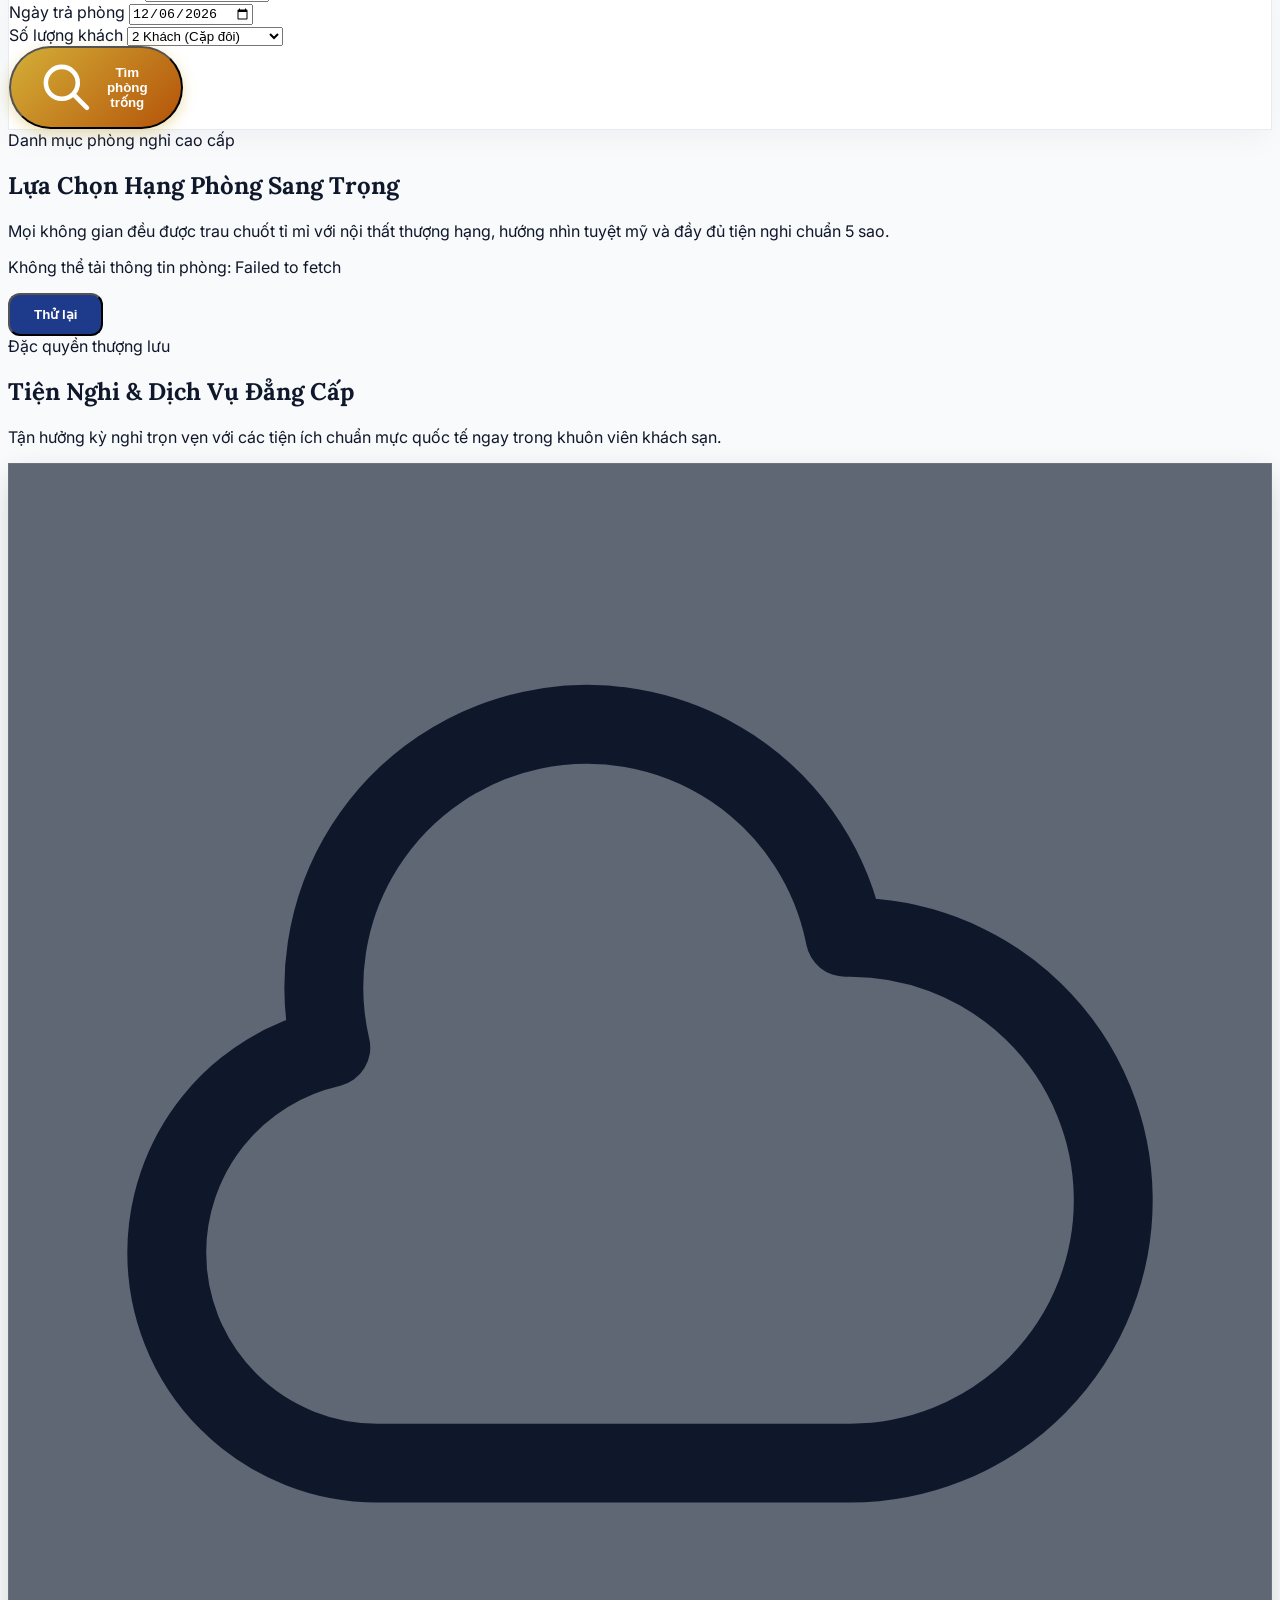
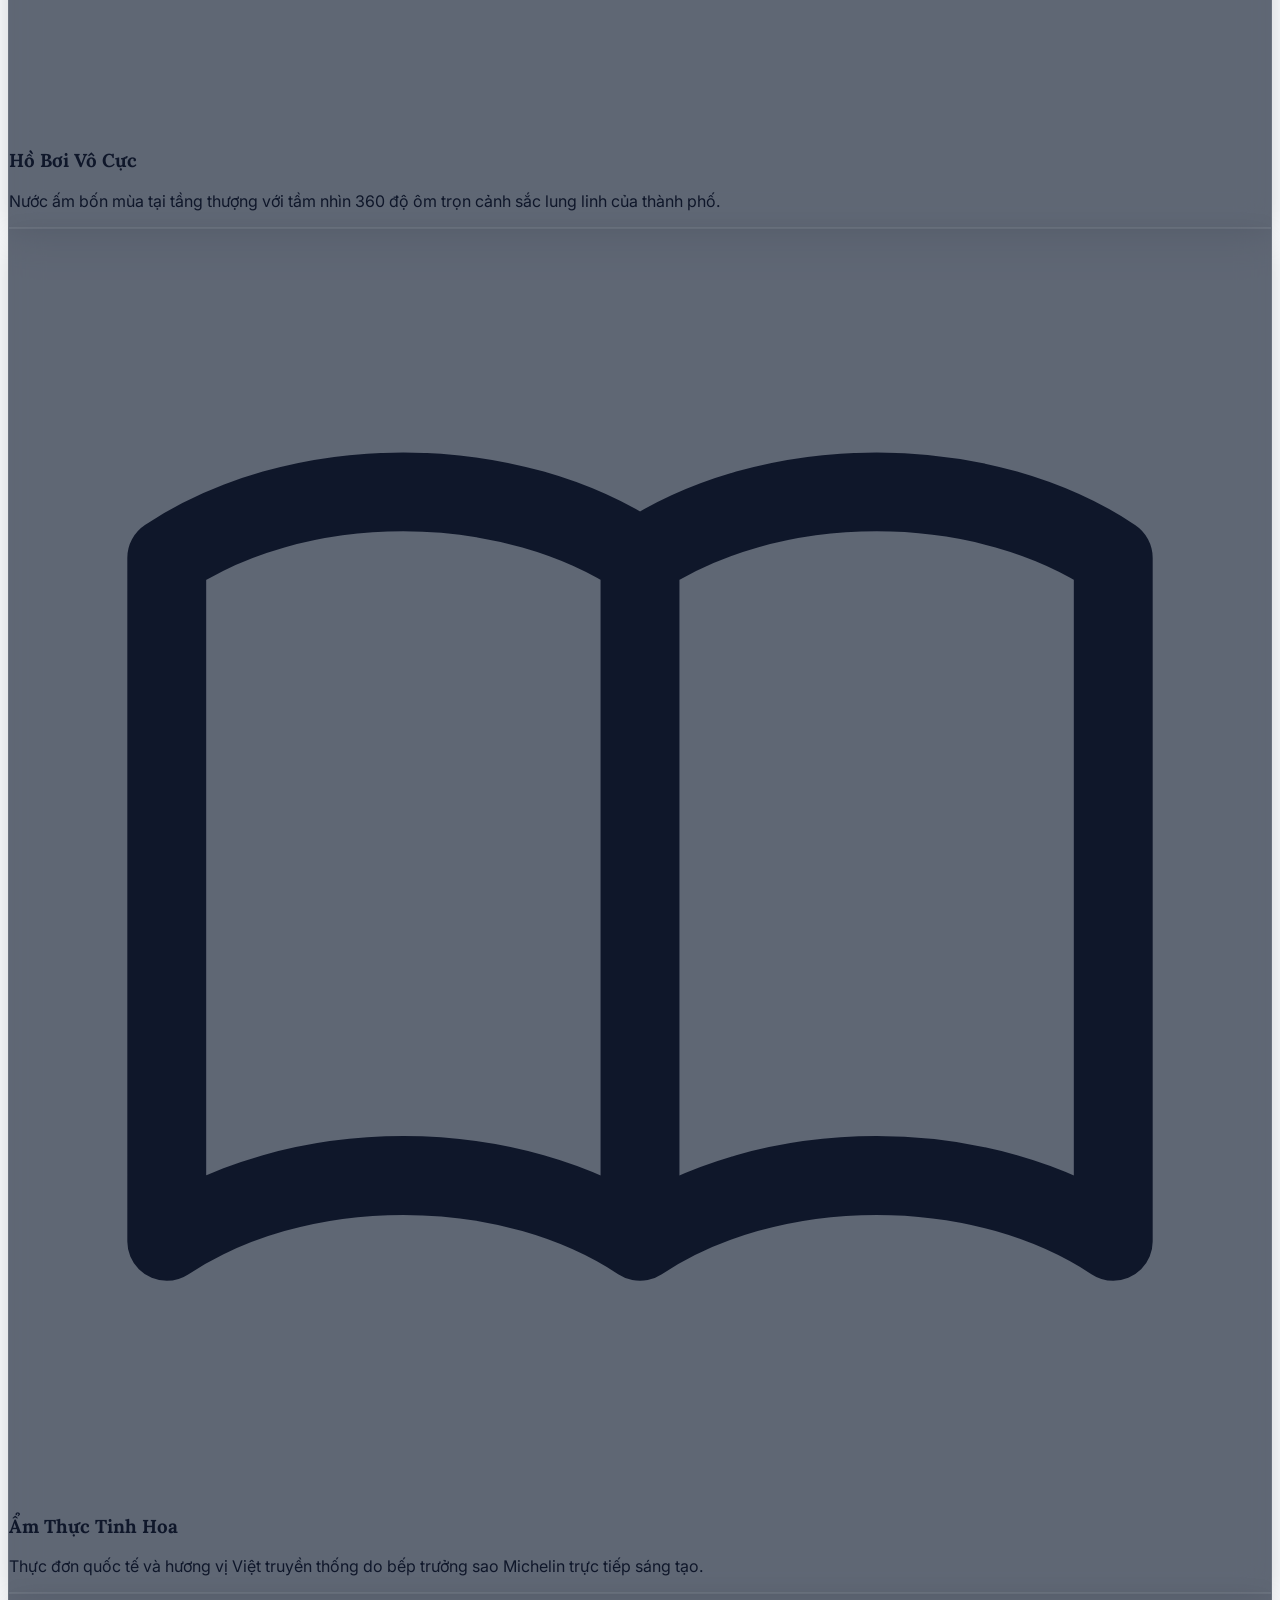
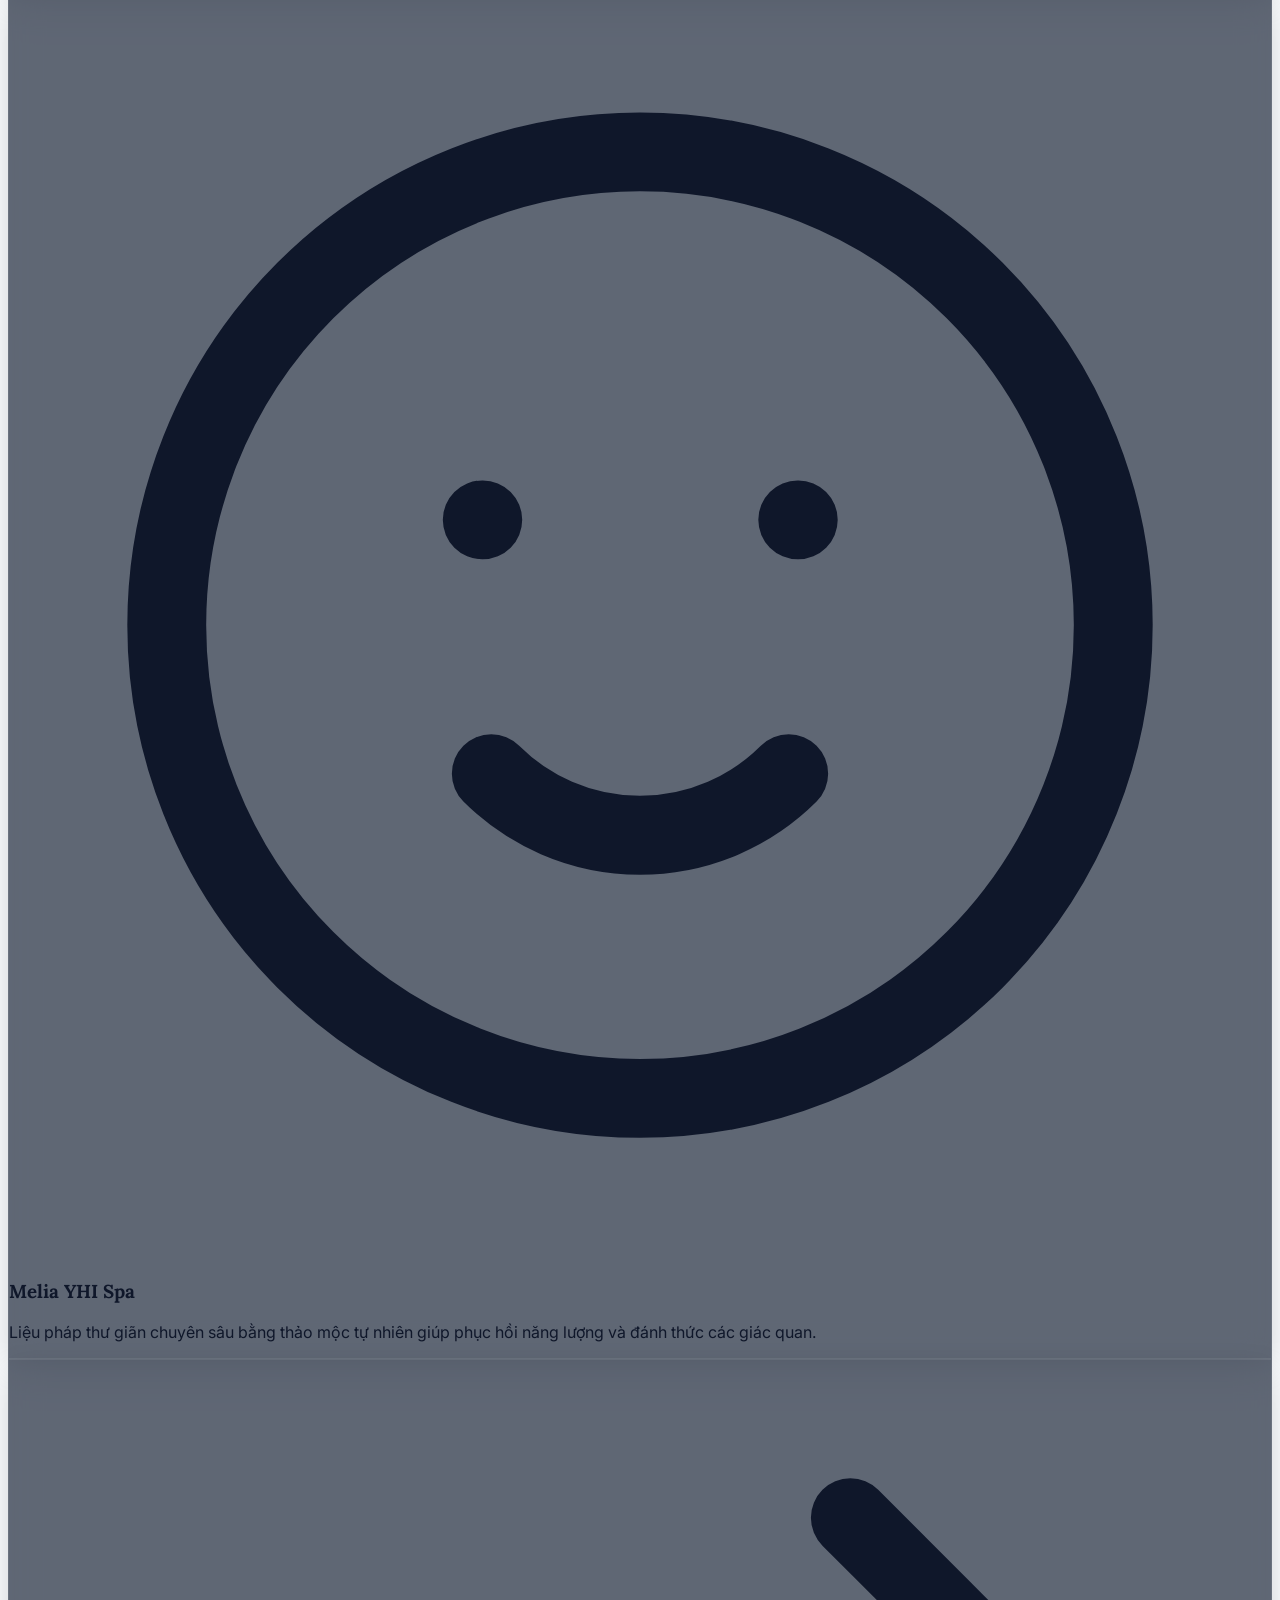
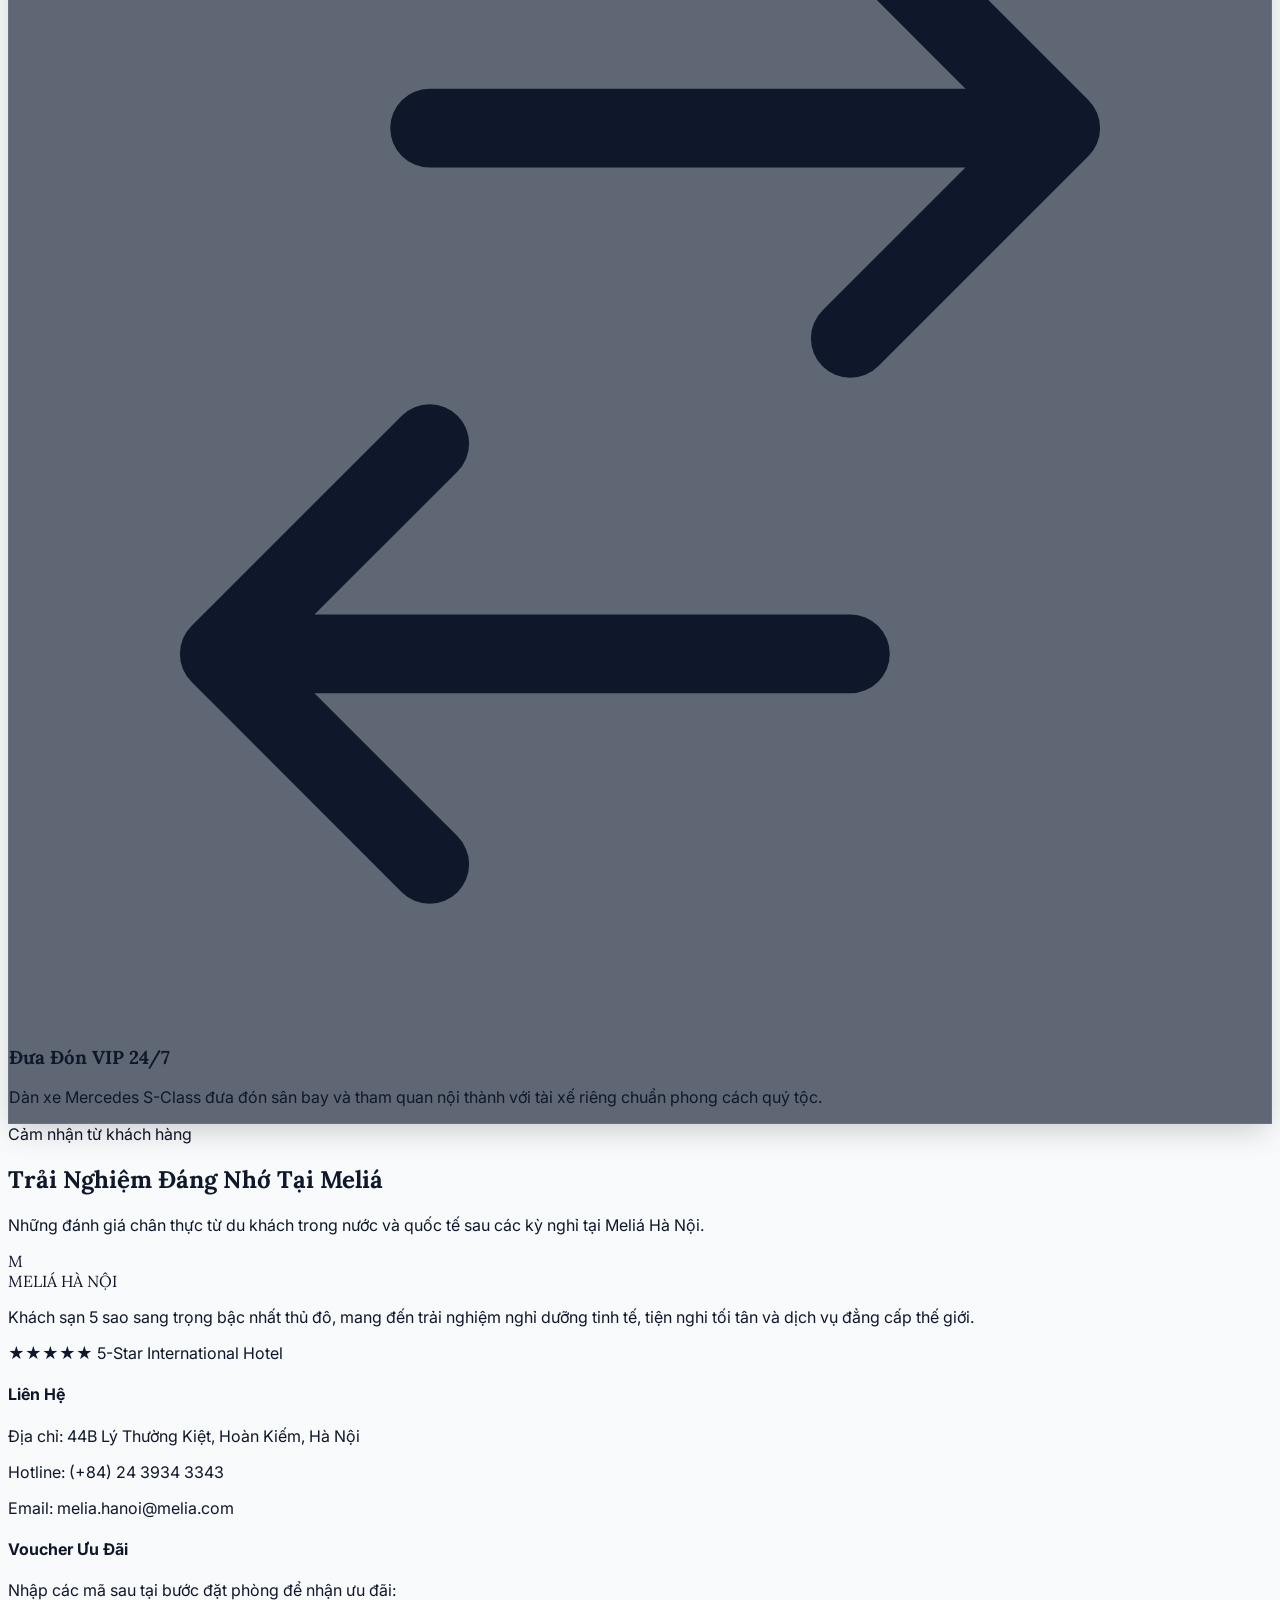
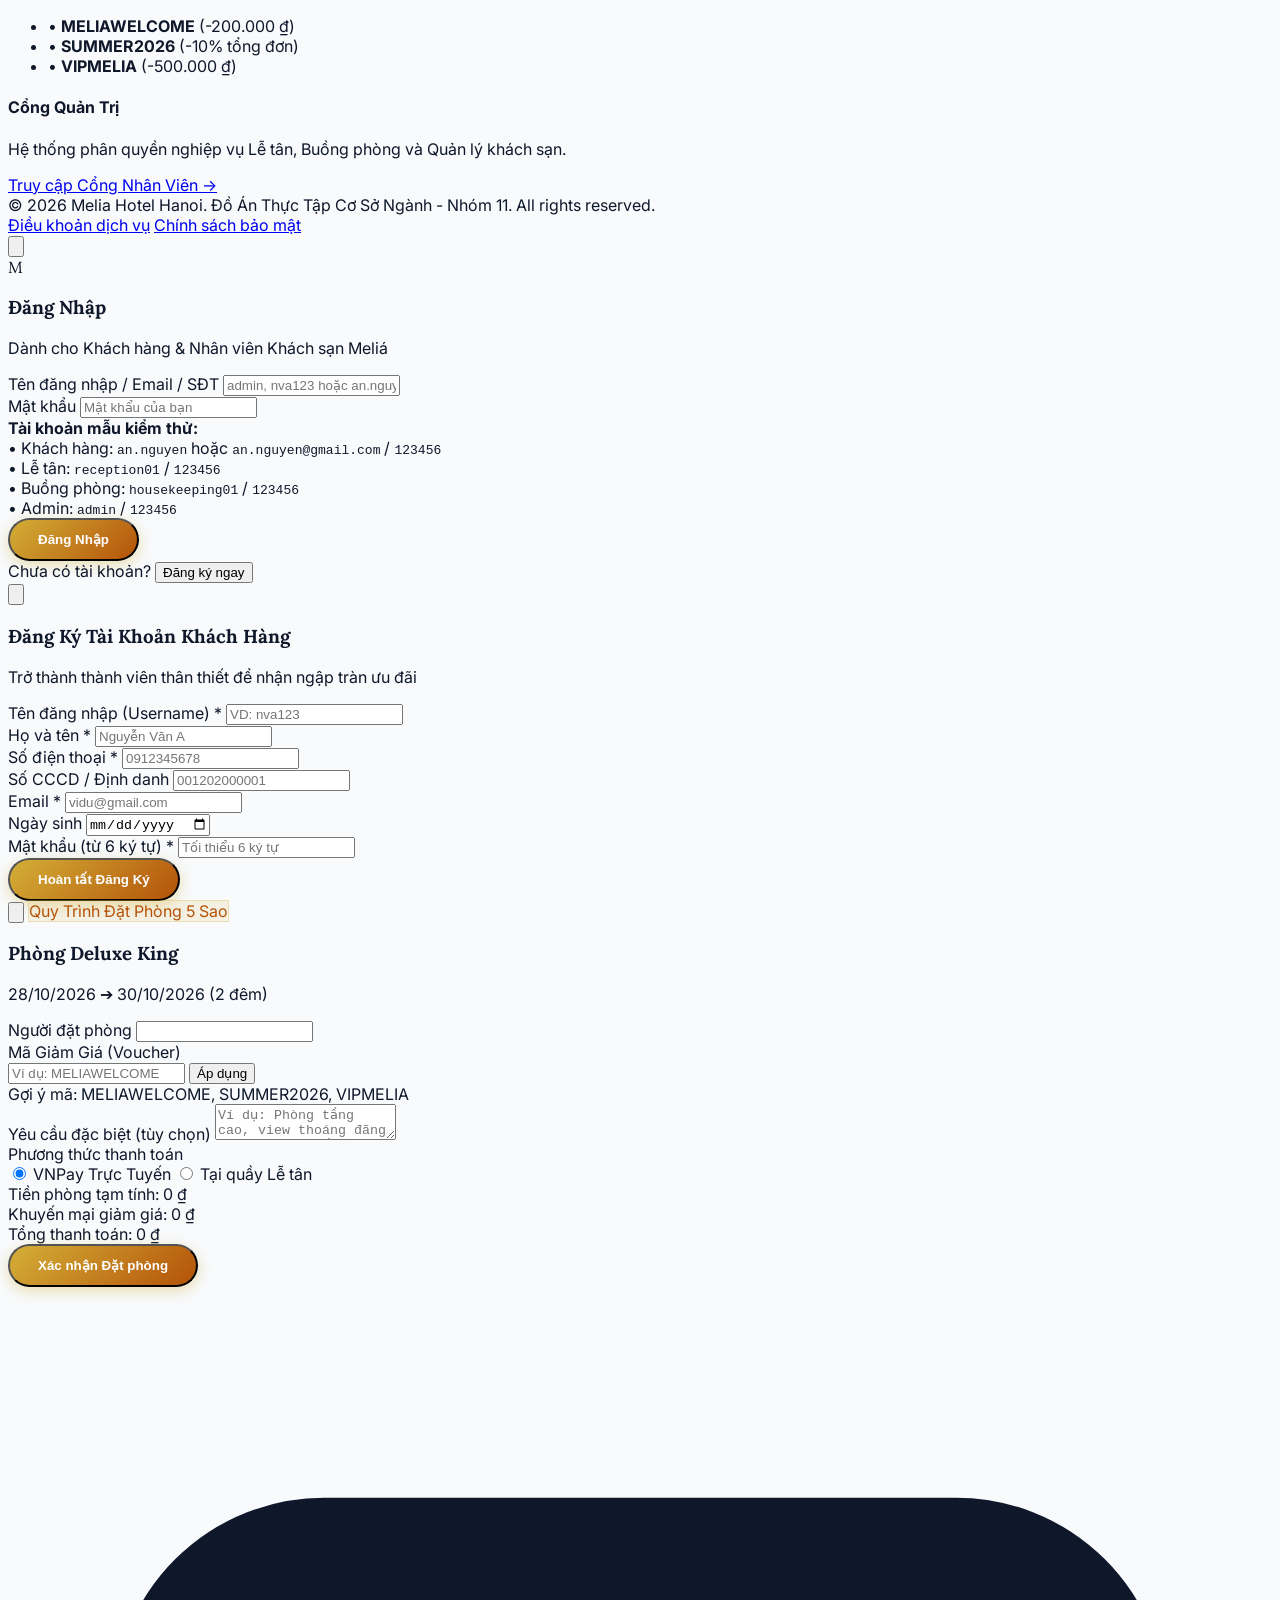
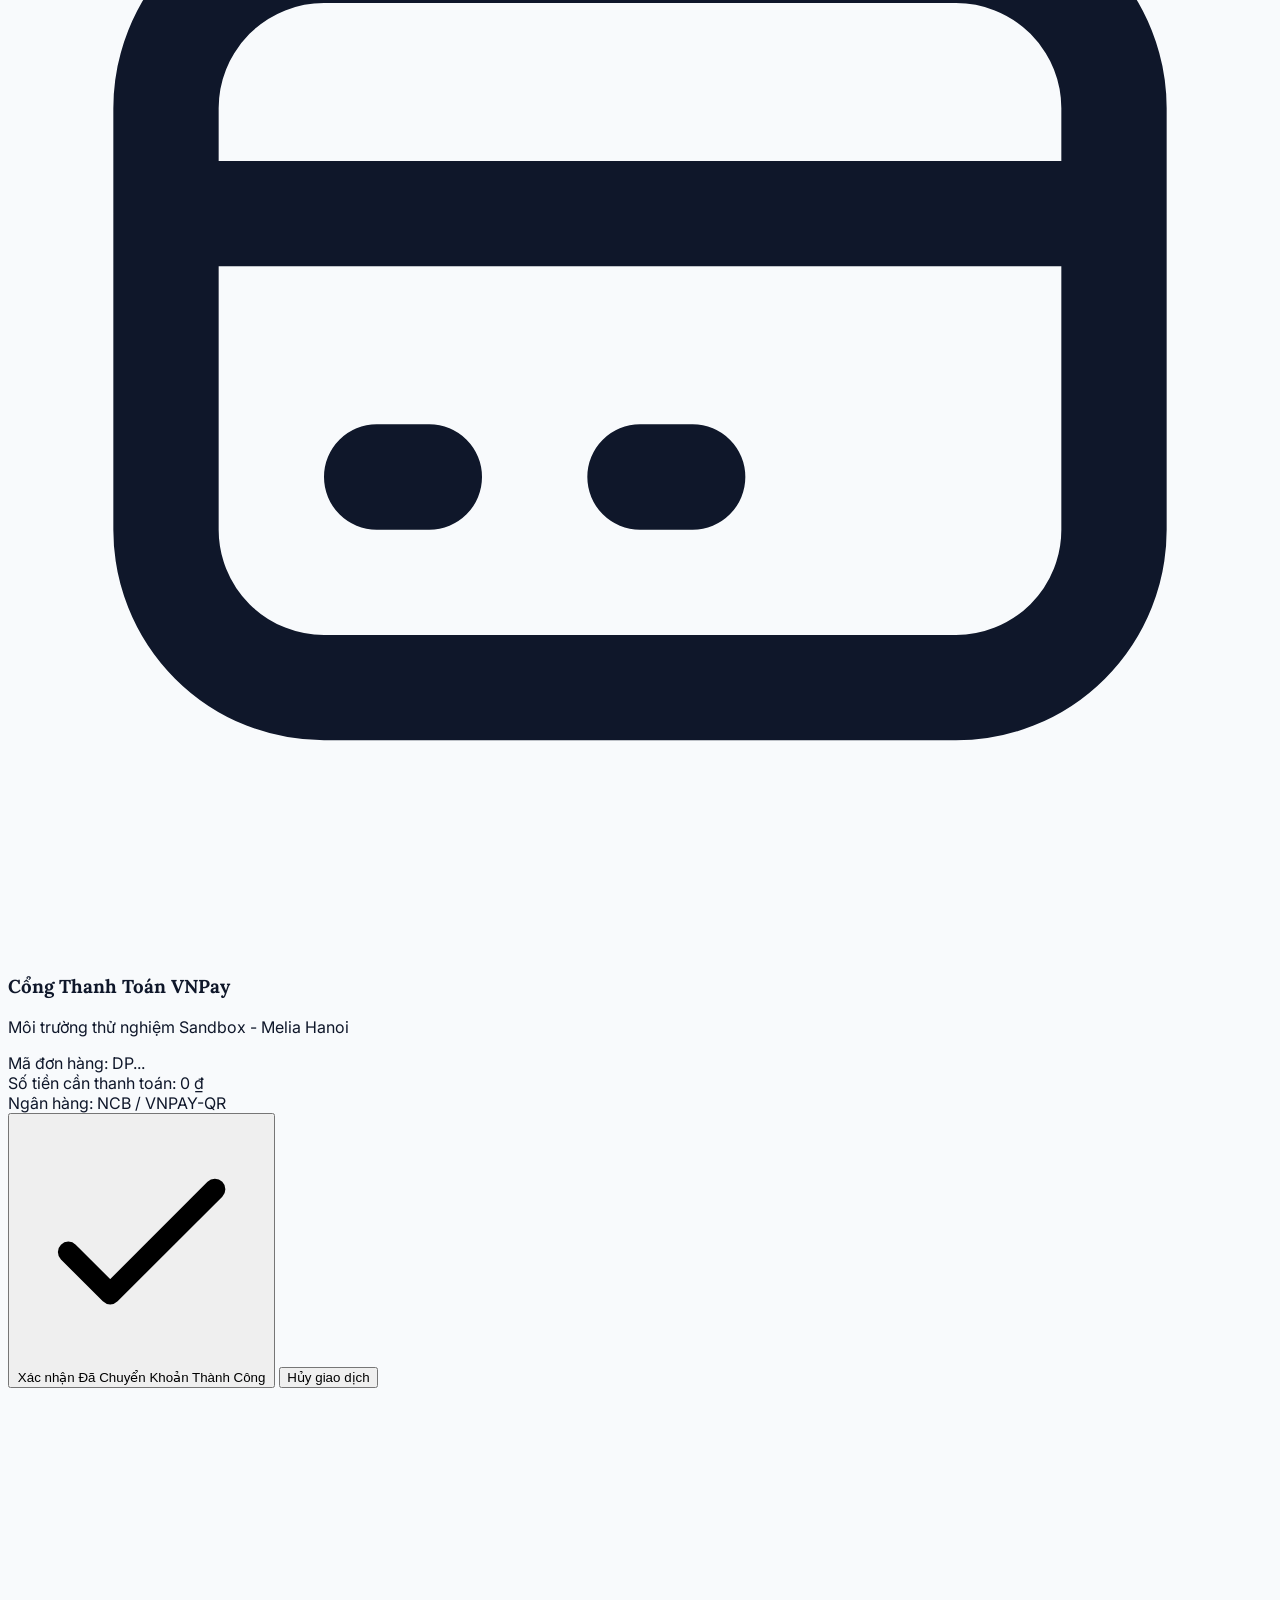
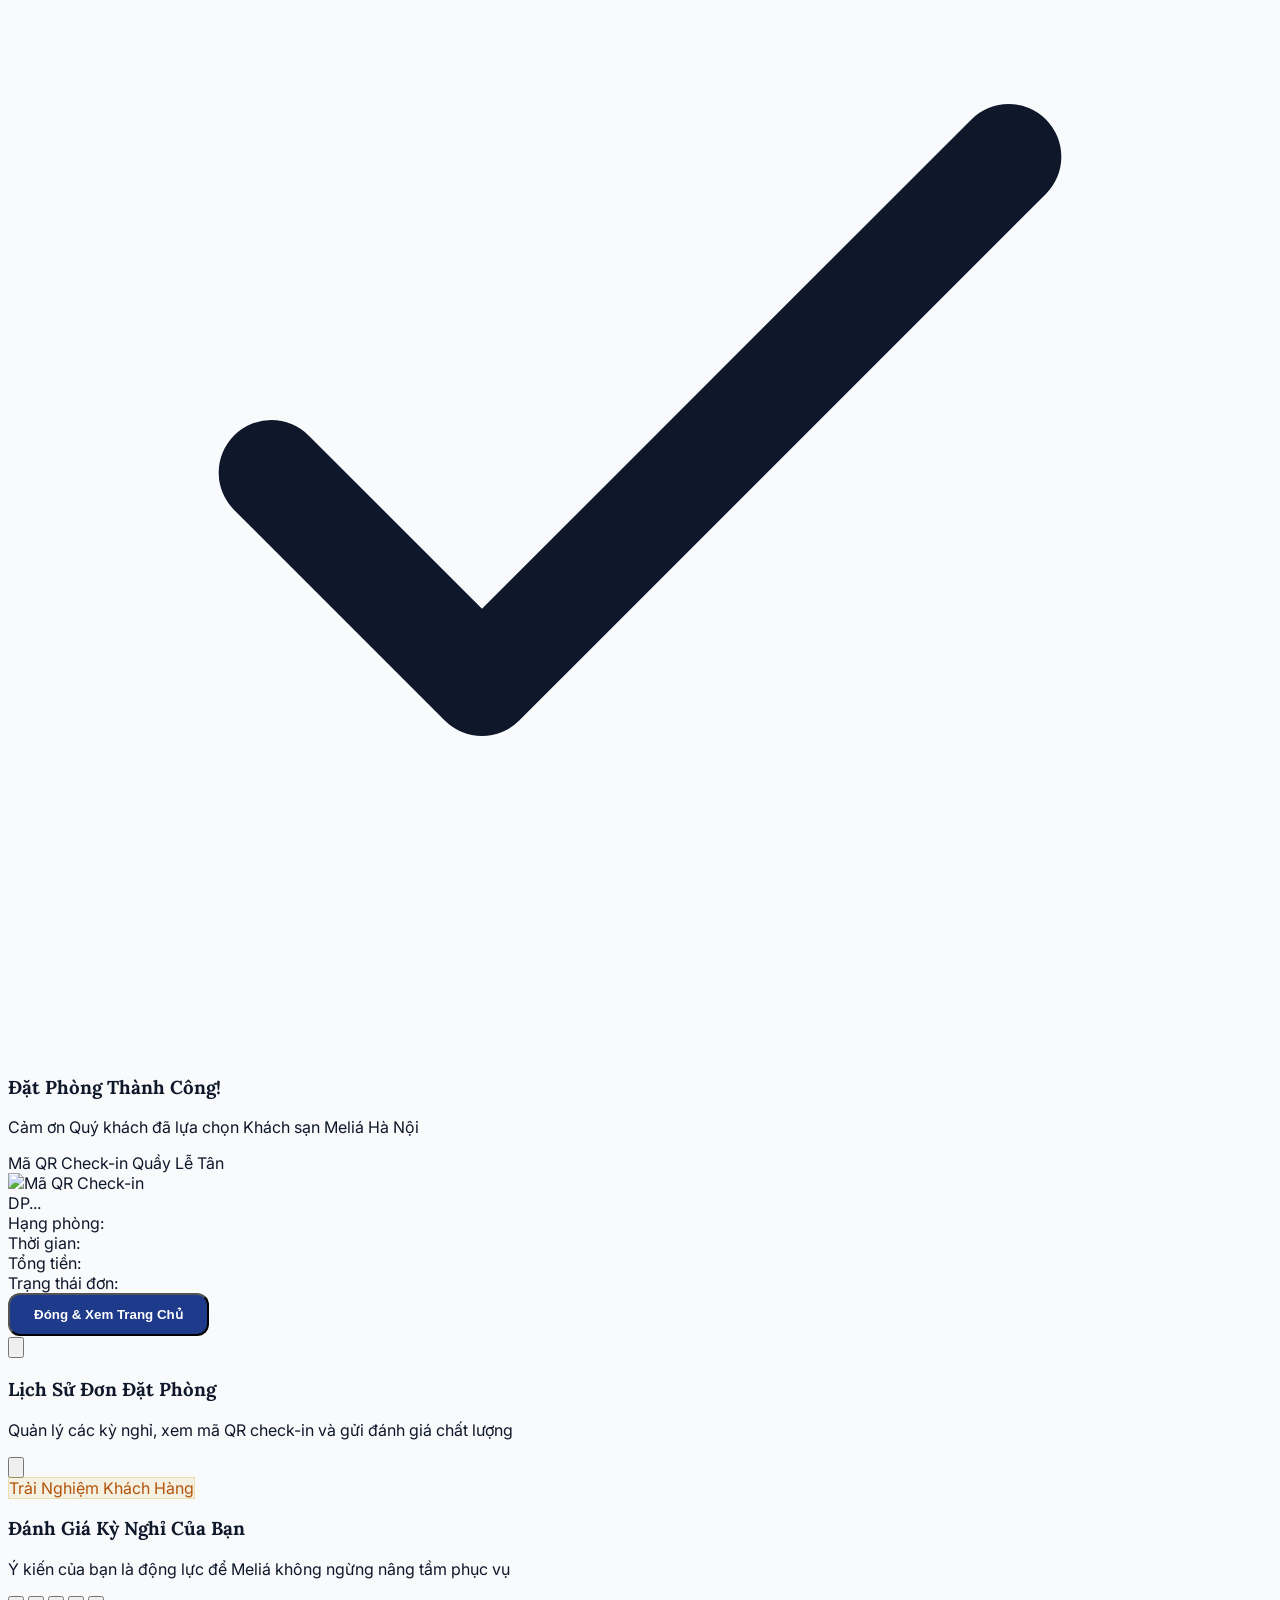
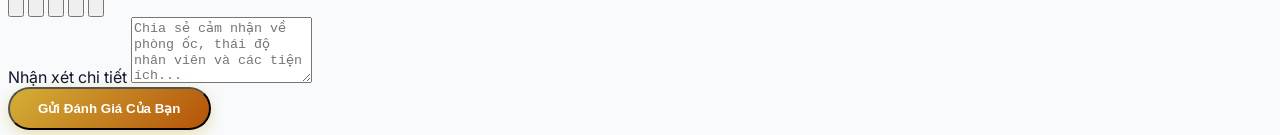
==== commit d3e95259: "fix(typography): fix Vietnamese kerning gap in Quoc Te and prevent orphan word wrapping in hero head" ====
--- a/frontend/index.html
+++ b/frontend/index.html
@@ -6,16 +6,20 @@
   <title>Khách Sạn Meliá Hà Nội | Trải Nghiệm Nghỉ Dưỡng 5 Sao Đẳng Cấp Quốc Tế</title>
   <!-- Tailwind CSS via CDN -->
   <script src="https://cdn.tailwindcss.com"></script>
-  <!-- Google Fonts: Playfair Display + Inter -->
+  <!-- Google Fonts: Lora (Luxury Serif) + Inter (Sans-serif) -->
   <link rel="preconnect" href="https://fonts.googleapis.com">
   <link rel="preconnect" href="https://fonts.gstatic.com" crossorigin>
-  <link href="https://fonts.googleapis.com/css2?family=Inter:wght@300;400;500;600;700&family=Lora:ital,wght@0,500;0,600;0,700;1,400;1,600&family=Playfair+Display:ital,wght@0,500;0,600;0,700;1,400;1,600&subset=vietnamese&display=swap" rel="stylesheet">
-  <!-- Custom Luxury Stylesheet -->
-  <link rel="stylesheet" href="assets/css/style.css">
+  <link href="https://fonts.googleapis.com/css2?family=Inter:wght@300;400;500;600;700&family=Lora:ital,wght@0,400;0,500;0,600;0,700;1,400;1,600;1,700&display=swap" rel="stylesheet">
+  <!-- Custom Luxury Stylesheet (with cache-busting) -->
+  <link rel="stylesheet" href="assets/css/style.css?v=1.1.0">
   <script>
     tailwind.config = {
       theme: {
         extend: {
+          fontFamily: {
+            serif: ['Lora', 'Georgia', 'serif'],
+            sans: ['Inter', '-apple-system', 'BlinkMacSystemFont', 'Segoe UI', 'Roboto', 'sans-serif'],
+          },
           colors: {
             meliaNavy: '#1E3A8A',
             meliaGold: '#D4AF37',
@@ -79,9 +83,9 @@
         Trải nghiệm nghỉ dưỡng thượng lưu tại Thủ đô Hà Nội
       </div>
 
-      <h1 class="font-serif text-4xl sm:text-6xl md:text-7xl font-bold tracking-tight leading-tight mb-6">
-        Nghỉ Dưỡng Đỉnh Cao, <br>
-        <span class="gold-gradient-text">Chuẩn Mực 5 Sao Quốc Tế</span>
+      <h1 class="font-serif text-3xl sm:text-5xl lg:text-6xl font-bold leading-tight mb-6">
+        <span>Nghỉ Dưỡng Đỉnh Cao,</span><br>
+        <span class="gold-gradient-text inline-block">Chuẩn Mực 5 Sao Quốc Tế</span>
       </h1>
 
       <p class="text-base sm:text-lg text-slate-200 max-w-2xl mx-auto mb-12 font-light leading-relaxed">
@@ -462,7 +466,7 @@
         </div>
         <div class="flex justify-between text-base font-bold text-blue-950 pt-2 border-t border-slate-100">
           <span>Tổng thanh toán:</span>
-          <span id="bookingFinalTotal" class="font-serif text-xl font-black text-amber-700">0 ₫</span>
+          <span id="bookingFinalTotal" class="font-sans text-xl font-bold text-amber-700">0 ₫</span>
         </div>
       </div>
 
--- a/frontend/assets/css/style.css
+++ b/frontend/assets/css/style.css
@@ -3,10 +3,10 @@
    Product Type: Hotel / Hospitality 5-Star
    Style: Liquid Glass + Swiss Minimalism & Glassmorphism
    Colors: Luxury Navy (#1E3A8A, #0F172A), Gold (#D4AF37, #B45309), Off-White (#F8FAFC)
-   Typography: Playfair Display (Serif Headlines) + Inter (Sans-serif Body)
+   Typography: Lora (Luxury Serif Headlines) + Inter (Sans-serif Body)
    ========================================================================== */
 
-@import url('https://fonts.googleapis.com/css2?family=Inter:wght@300;400;500;600;700&family=Lora:ital,wght@0,500;0,600;0,700;1,400;1,600&family=Playfair+Display:ital,wght@0,500;0,600;0,700;1,400;1,600&subset=vietnamese&display=swap');
+@import url('https://fonts.googleapis.com/css2?family=Inter:wght@300;400;500;600;700&family=Lora:ital,wght@0,400;0,500;0,600;0,700;1,400;1,600;1,700&display=swap');
 
 :root {
   --color-primary-navy: #1E3A8A;
@@ -30,7 +30,10 @@
 }
 
 .font-serif {
-  font-family: 'Lora', 'Playfair Display', Georgia, serif;
+  font-family: 'Lora', Georgia, 'Times New Roman', serif !important;
+  font-kerning: normal;
+  text-rendering: optimizeLegibility;
+  font-feature-settings: "kern" 1, "liga" 1;
 }
 
 /* Glassmorphism & Liquid Glass Surfaces */
@@ -77,9 +80,11 @@
 }
 
 .gold-gradient-text {
-  background: linear-gradient(135deg, #D4AF37 0%, #9A3412 100%);
+  background: linear-gradient(135deg, #F59E0B 0%, #D4AF37 50%, #B45309 100%);
   -webkit-background-clip: text;
+  background-clip: text;
   -webkit-text-fill-color: transparent;
+  display: inline-block;
 }
 
 .navy-gradient-bg {
